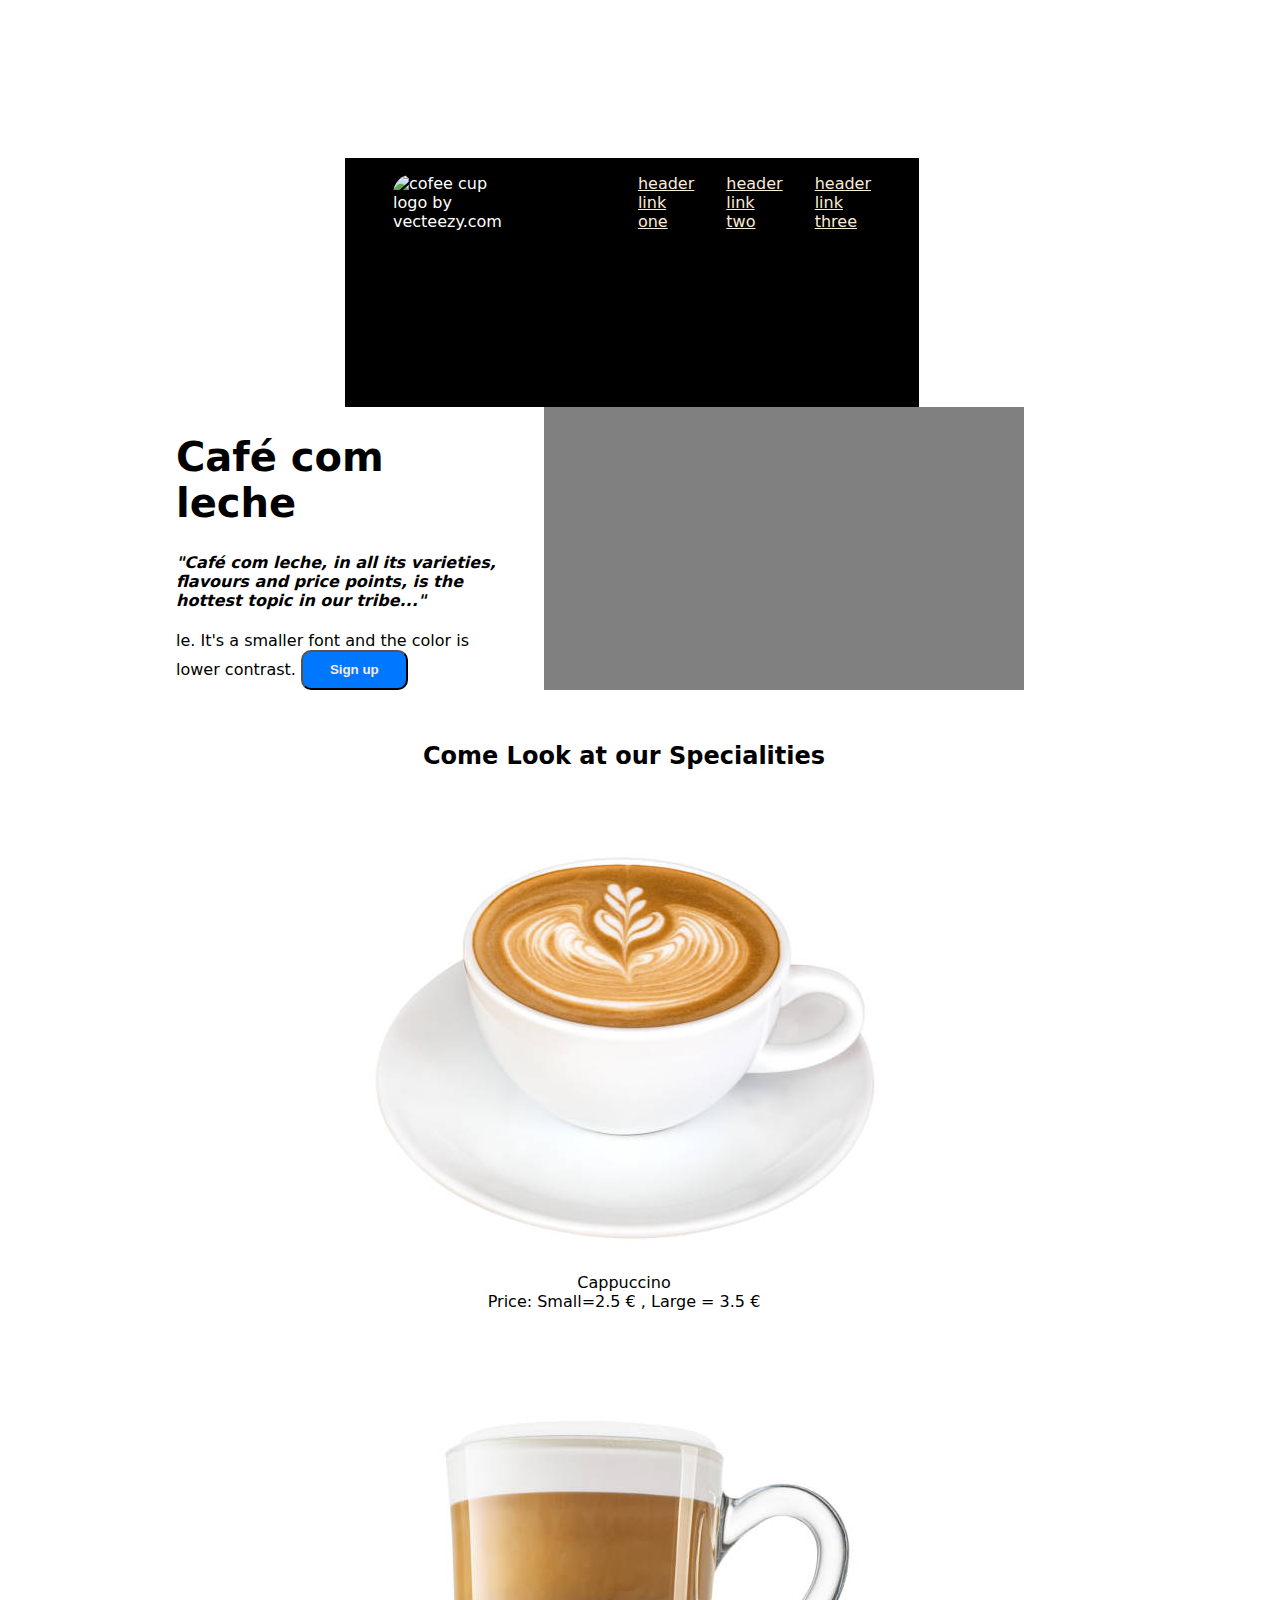
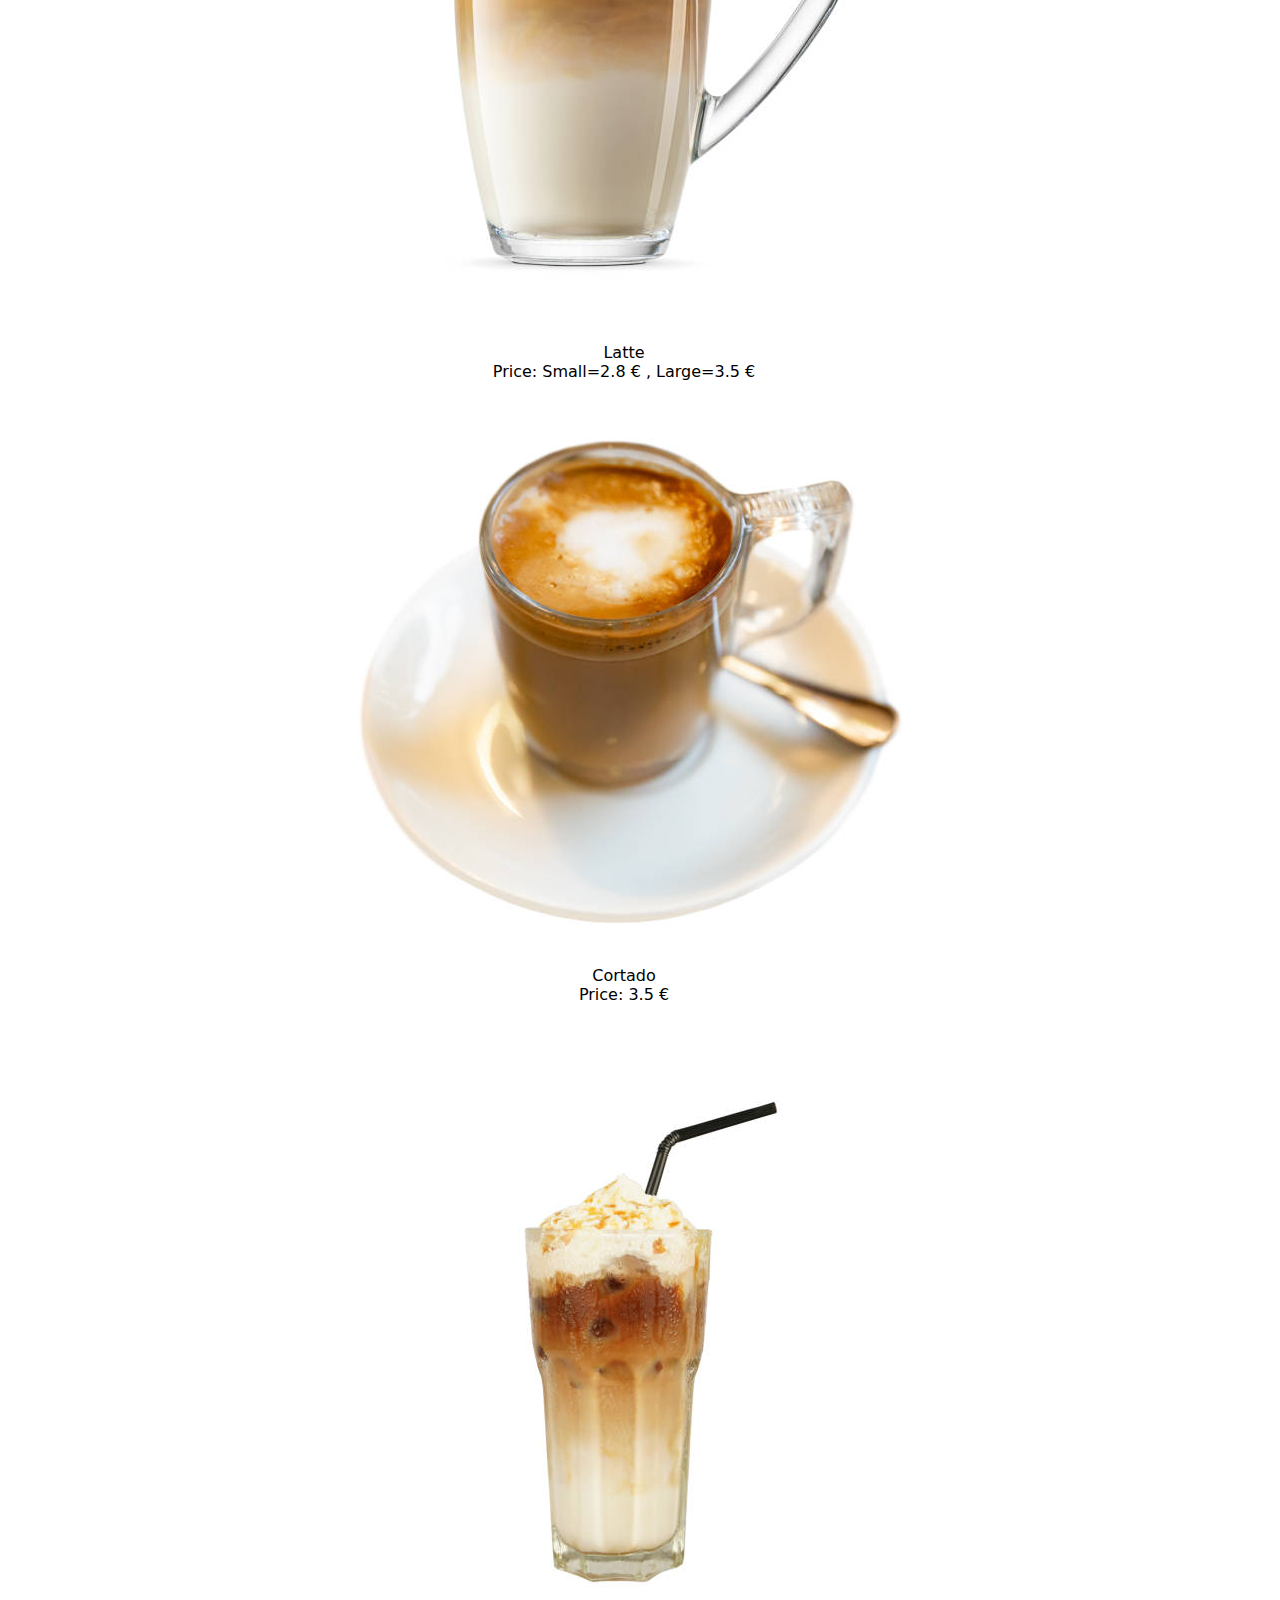
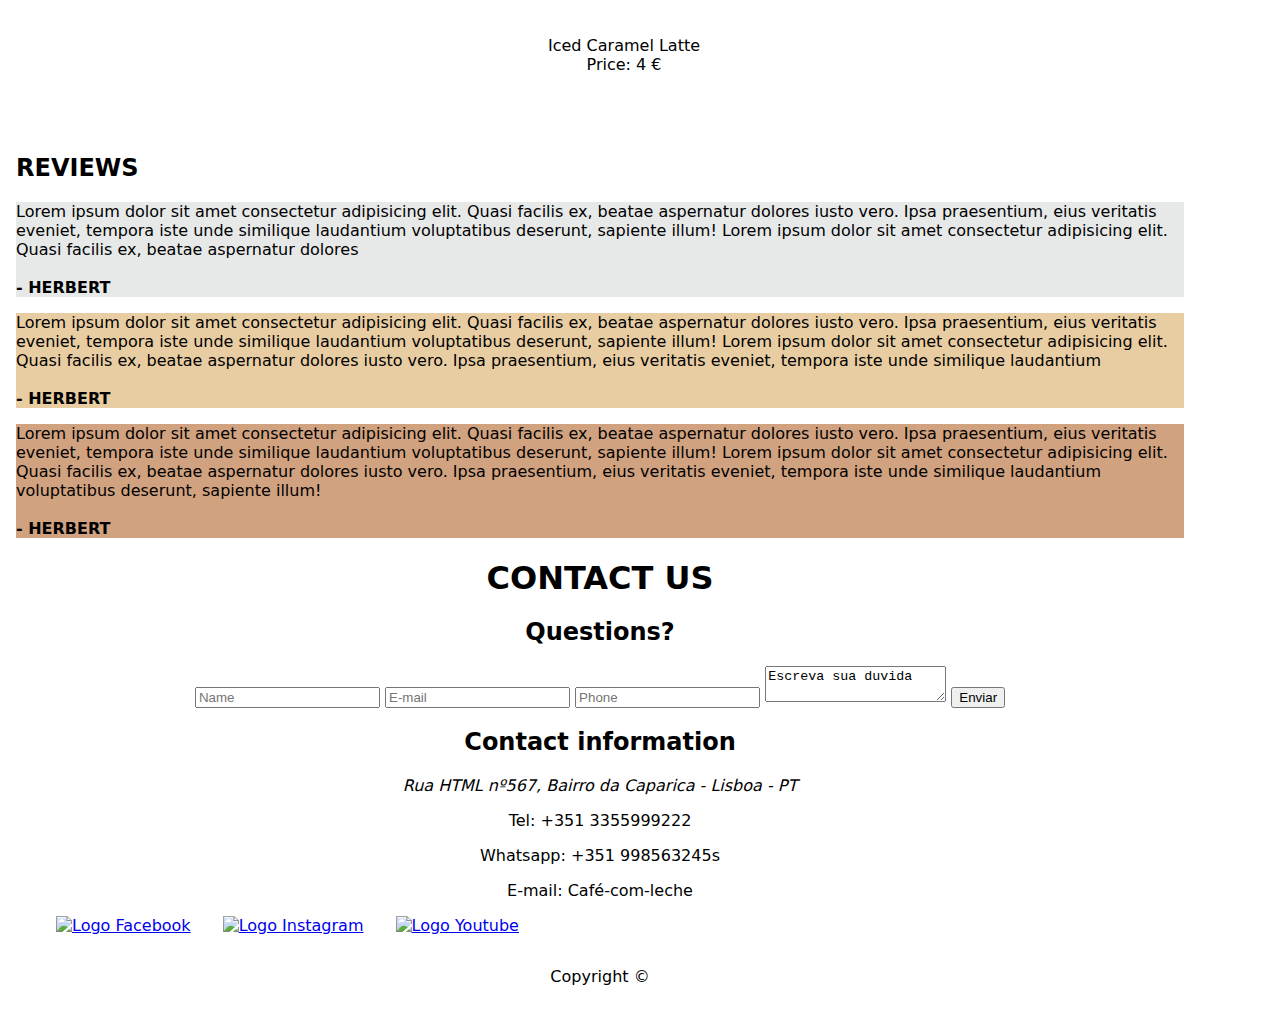
==== index.html @ 40f5b92f "Merge pull request #4 from TomislavMiljak/tomislav-branch" ====
<!DOCTYPE html>
<html lang="en">

<head>
    <meta charset="UTF-8">
    <meta name="viewport" content="width=device-width, initial-scale=1.0">
    <title>MaPaTo-Kreativstorm-HTML-CSS-assignment</title>
    <link rel="stylesheet" href="style.css">
</head>

<body>
    <header>
        <nav>
            <img src="./images/vecteezy.jpg" alt="cofee cup logo by vecteezy.com" class="cofee-cup-logo">
            <ul>
                <li><a href="">header link one</a></li>
                <li><a href="">header link two</a></li>
                <li><a href="">header link three</a></li>
            </ul>
        </nav>
    </header>
    <main>
        <section class="heading-container">
            <div class="heading">

                <h1>Café com leche</h2>
                    <h4><em>"Café com leche, in all its varieties, flavours and price points, is the hottest topic in our tribe..."</em></h4>le. It's a smaller font and the color is lower contrast.</h4>
                <button>Sign up</button>

        
            </div>
            <div class="heading-img-container">
                
            </div>
        </section>
  
        <section class="info-section">
            <h2>Come Look at our Specialities</h2>
            <div class="scroll-Container">
                <figure>
                    <img src="./images/cappuccino.jpg" alt="cappuccino">
                    <figcaption>Cappuccino<br>Price: Small=2.5 &euro; , Large = 3.5 &euro;</figcaption>
                </figure>
                <figure>
                    <img src="./images/Latte.jpg" alt="Latte">
                    <figcaption>Latte<br> Price: Small=2.8 &euro; , Large=3.5 &euro;</figcaption>
                </figure>
                <figure>
                    <img src="./images/cortado.jpg" alt="Cortado">
                    <figcaption>Cortado<br> Price: 3.5 &euro;</figcaption>
                </figure>
                <figure>
                    <img src="./images/iced caramel latte.jpg" alt="caramel">
                    <figcaption>Iced Caramel Latte<br> Price: 4 &euro;</figcaption>
                </figure>
            </div>
        </section>
       
        <section class="reviews">
            <div class="container">
                <h2>REVIEWS</h2>
                <div style="background-color: rgb(231, 233, 233);">
                    <p>
                        Lorem ipsum dolor sit amet consectetur adipisicing elit. Quasi facilis ex, beatae aspernatur
                        dolores
                        iusto vero. Ipsa praesentium, eius veritatis eveniet, tempora iste unde similique laudantium
                        voluptatibus deserunt, sapiente illum!
                        Lorem ipsum dolor sit amet consectetur adipisicing elit. Quasi facilis ex, beatae aspernatur
                        dolores
                        <br>
                        <br><b>- HERBERT</b>
                    </p>
                </div>
                <div style="background-color: rgb(233, 205, 162);">
                    <p>
                        Lorem ipsum dolor sit amet consectetur adipisicing elit. Quasi facilis ex, beatae aspernatur
                        dolores
                        iusto vero. Ipsa praesentium, eius veritatis eveniet, tempora iste unde similique laudantium
                        voluptatibus deserunt, sapiente illum!
                        Lorem ipsum dolor sit amet consectetur adipisicing elit. Quasi facilis ex, beatae aspernatur
                        dolores
                        iusto vero. Ipsa praesentium, eius veritatis eveniet, tempora iste unde similique laudantium
                        <br>
                        <br><b>- HERBERT</b>
                    </p>
                </div>
                <div style="background-color: rgb(209, 162, 127);">
                    <p>
                        Lorem ipsum dolor sit amet consectetur adipisicing elit. Quasi facilis ex, beatae aspernatur
                        dolores
                        iusto vero. Ipsa praesentium, eius veritatis eveniet, tempora iste unde similique laudantium
                        voluptatibus deserunt, sapiente illum!
                        Lorem ipsum dolor sit amet consectetur adipisicing elit. Quasi facilis ex, beatae aspernatur
                        dolores
                        iusto vero. Ipsa praesentium, eius veritatis eveniet, tempora iste unde similique laudantium
                        voluptatibus deserunt, sapiente illum!
                        <br>
                        <br><b>- HERBERT</b>
                    </p>
                </div>
 

        <center>
            <section class="contacts">
                <h1>CONTACT US</h1>
                <div class="container">
                    <h2>Questions?</h2>
                    <div class="questions">
                        <form>
                            <input type="text" placeholder="Name">
                            <input type="text" placeholder="E-mail">
                            <input type="number" placeholder="Phone">
                            <textarea>Escreva sua duvida</textarea>
                            <button>Enviar</button>
                        </form>
                    </div>
                    <div class="contact-methods">
                        <h2>Contact information</h2>
                        <address>Rua HTML nº567, Bairro da Caparica - Lisboa - PT</address>
                        <p>Tel: +351 3355999222</p>
                        <p>Whatsapp: +351 998563245s</p>
                        <p>E-mail: Café-com-leche</p>
                        <div class="social-media">
                            <ul>
                                <li>
                                    <a href="#">
                                        <img src="https://cdn-icons-png.freepik.com/512/2504/2504903.png"
                                            alt="Logo Facebook">
                                    </a>
                                </li>
                                <li>
                                    <a href="#">
                                        <img src="https://cdn-icons-png.freepik.com/512/2111/2111463.png"
                                            alt="Logo Instagram">
                                    </a>
                                </li>
                                <li>
                                    <a href="#" title="Acesse nosso canal no Youtube">
                                        <img src="https://cdn-icons-png.freepik.com/512/3955/3955032.png"
                                            alt="Logo Youtube">
                                    </a>
                                </li>
                        </div>
                    </div>
            </section>
        </center>

    </main>
    <footer>
        <p>Copyright ©</p>
    </footer>

</body>

</html>
---- style.css ----
@import url('https://fonts.googleapis.com/css2?family=League+Spartan:wght@100..900&family=Roboto:ital,wght@0,100;0,300;0,400;0,500;0,700;0,900;1,100;1,300;1,400;1,500;1,700;1,900&display=swap');


body {
    font-family: system-ui, -apple-system, BlinkMacSystemFont, 'Segoe UI', Roboto, Oxygen, Ubuntu, Cantarell, 'Open Sans', 'Helvetica Neue', sans-serif;
    max-width: 90vw;
    display: flex;
    flex-direction: column;
    justify-content: center;
    align-items: center;
    margin-left: 15em;
    margin-right: 20em;


}

header {
    margin-top: 150px;
    background-color: black;
    color: white;
    max-width: 90em;
    padding-bottom: 5em;
    margin-left: 14rem;
    margin-right: 10rem;

}

.cofee-cup-logo {
    margin-top: 1rem;
    border-radius: 20px;
}



nav {
    display: flex;
    justify-content: space-around;
    padding-left: 3em;
    padding-right: 3em;
    padding-bottom: 5em;
    gap: 6rem;
}

ul {
    display: flex;
    list-style-type: none;
    gap: 2em;
}

nav ul li a {
    color: antiquewhite;
}

.heading-container {
    display: flex;
    justify-content: space-around;
    padding-left: 10em;
    padding-right: 10em;
    /* max-width: 50em; */
    gap: 3rem;
}

.heading {
    width: 20rem;
}

.heading h1 {
    font-size: 40px;
}

.heading button {
    background-color: rgb(0, 119, 255);
    color: antiquewhite;
    width: 8em;
    height: 3em;
    font-weight: 700;
    border-radius: 10px;
}

.heading-img-container {
    background-color: gray;
    background-image: url("./images/pexels-cottonbro-5529903.jpg");
    background-size: cover;
    background-repeat: no-repeat;
    background-position: center;
    display: flex;
    justify-content: center;
    align-items: center;
    text-align: center;
    /* max-width: 50em; */
    width: 30rem;

}

.heading-img-container img {
    width: 1168px;
    height: 246px;
}




main {

.info-section{
    text-align: center;

    margin-top: 2em;
    margin-left: 3rem;
    margin-right: 0rem;
    margin-bottom: 4em;
    display: flex;
    flex-direction: column;
    justify-content: center;
    

}


.random-info {
    display: flex;
    flex-direction: column;
    justify-content: space-evenly;
    align-items: center;

.info-section h2{
    font-size: 36px;
    font-weight: 800;
    color: #1f2937;
    margin-bottom: 20px;
    

}


.scroll-Container {
    display: flex;
    flex-direction: row;
    justify-content: center;
    gap:0.25em;
    align-items: center;
    overflow-x: auto;
    scroll-snap-type: x mandatory;
    
}


.main-img-paragraph-container p {
    font-size: 10px;
    width: 90px;

figure {

    text-align: center;
    scroll-snap-align: start;
    flex: 0 0 auto;
    width: 120px;
    margin: 2em;
}


.main-img-placeholder {
    width: 90px;
    height: 90px;
    border: 3px solid rgb(0, 119, 255);
    border-radius: 10px;
    ;
}

img {
    width: 120px;
    height: 120px;
    object-fit: cover; /* Crop or fit image to the box */
    border: 2px solid #4a90e2;
    border-radius: 8px;
}
figcaption {
    font-size: 0.9em;
    color: black;
    margin-top: 10px;
    max-width: 120px;
}
  




/* REVIEW SECTION and CONTACT SECTION */




.container {
    display: flex;
    flex-direction: column;
    justify-content: space-around;
    padding-left: 2em;
    padding-right: ;
    /* max-width: 50em; */
    gap: 3rem;
}

/*REVIEW SECTION*/

.reviews {
    background-color: #1F2937;
    padding: 16px 30px;
}


.reviews h2 {
    margin-bottom: 50px;
    text-align: center;
    font-size: 48px;
    color: #F9FAF8;

}

.reviews h4 {
    text-align: center;
}

.reviews div {
    border-radius: 20px;
    padding: 16px;
    margin-bottom: 16px;
}



/*CONTACTS SECTION*/

.contacts {
    padding-top: 15px;
    background-color: #1F2937;
    color: #E5E7EB;
}

.contacts h1 {
    font-size: 48px;
    color: #F9FAF8;
}

.contacts h2 {
    font-size: 36px;
    color: #F9FAF8;
}

form input,
form textarea,
form button {
    display: block;
    width: 320px;
    margin-bottom: 16px;
}

input,
textarea,
button {
    border-radius: 10px;
    text-align: center;
}

.contacts button {
    background-color: #3882F6;
    padding: 12px;
    width: 10%;
}

.contact-methods {
    padding: 5px
}

.contact-methods li {
    display: inline-block;
    padding-bottom: 16px;
    font-size: 18px;

}

.social-media img {
    height: 25px;
    padding-right: 16px;
}


footer {
    background-color: black;
    display: flex;
    justify-content: center;
    align-items: center;
    color: white;
    width: 74rem;
    max-width: 90rem;
    padding-top: 1rem;
    padding-bottom: 1rem;

    margin-left: 14rem;
    margin-right: 10rem;
    margin-bottom: 150px;
}
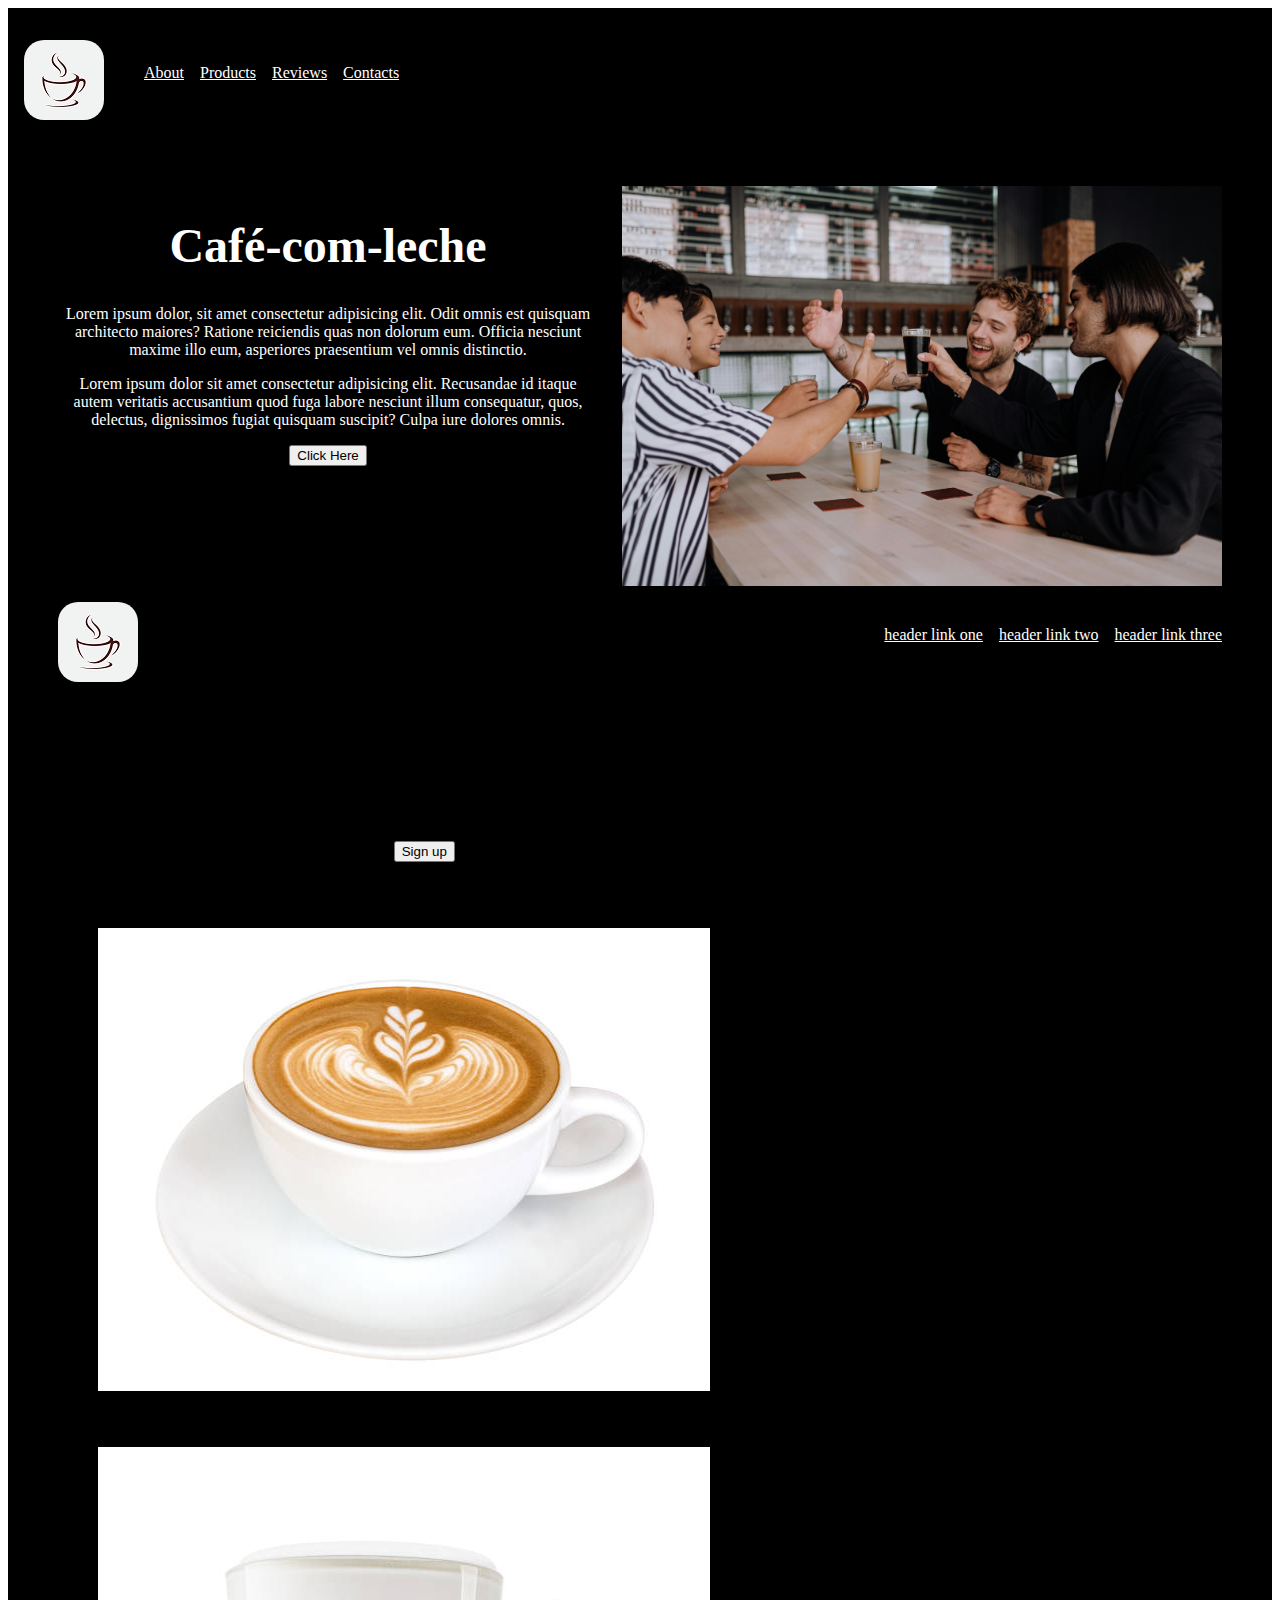
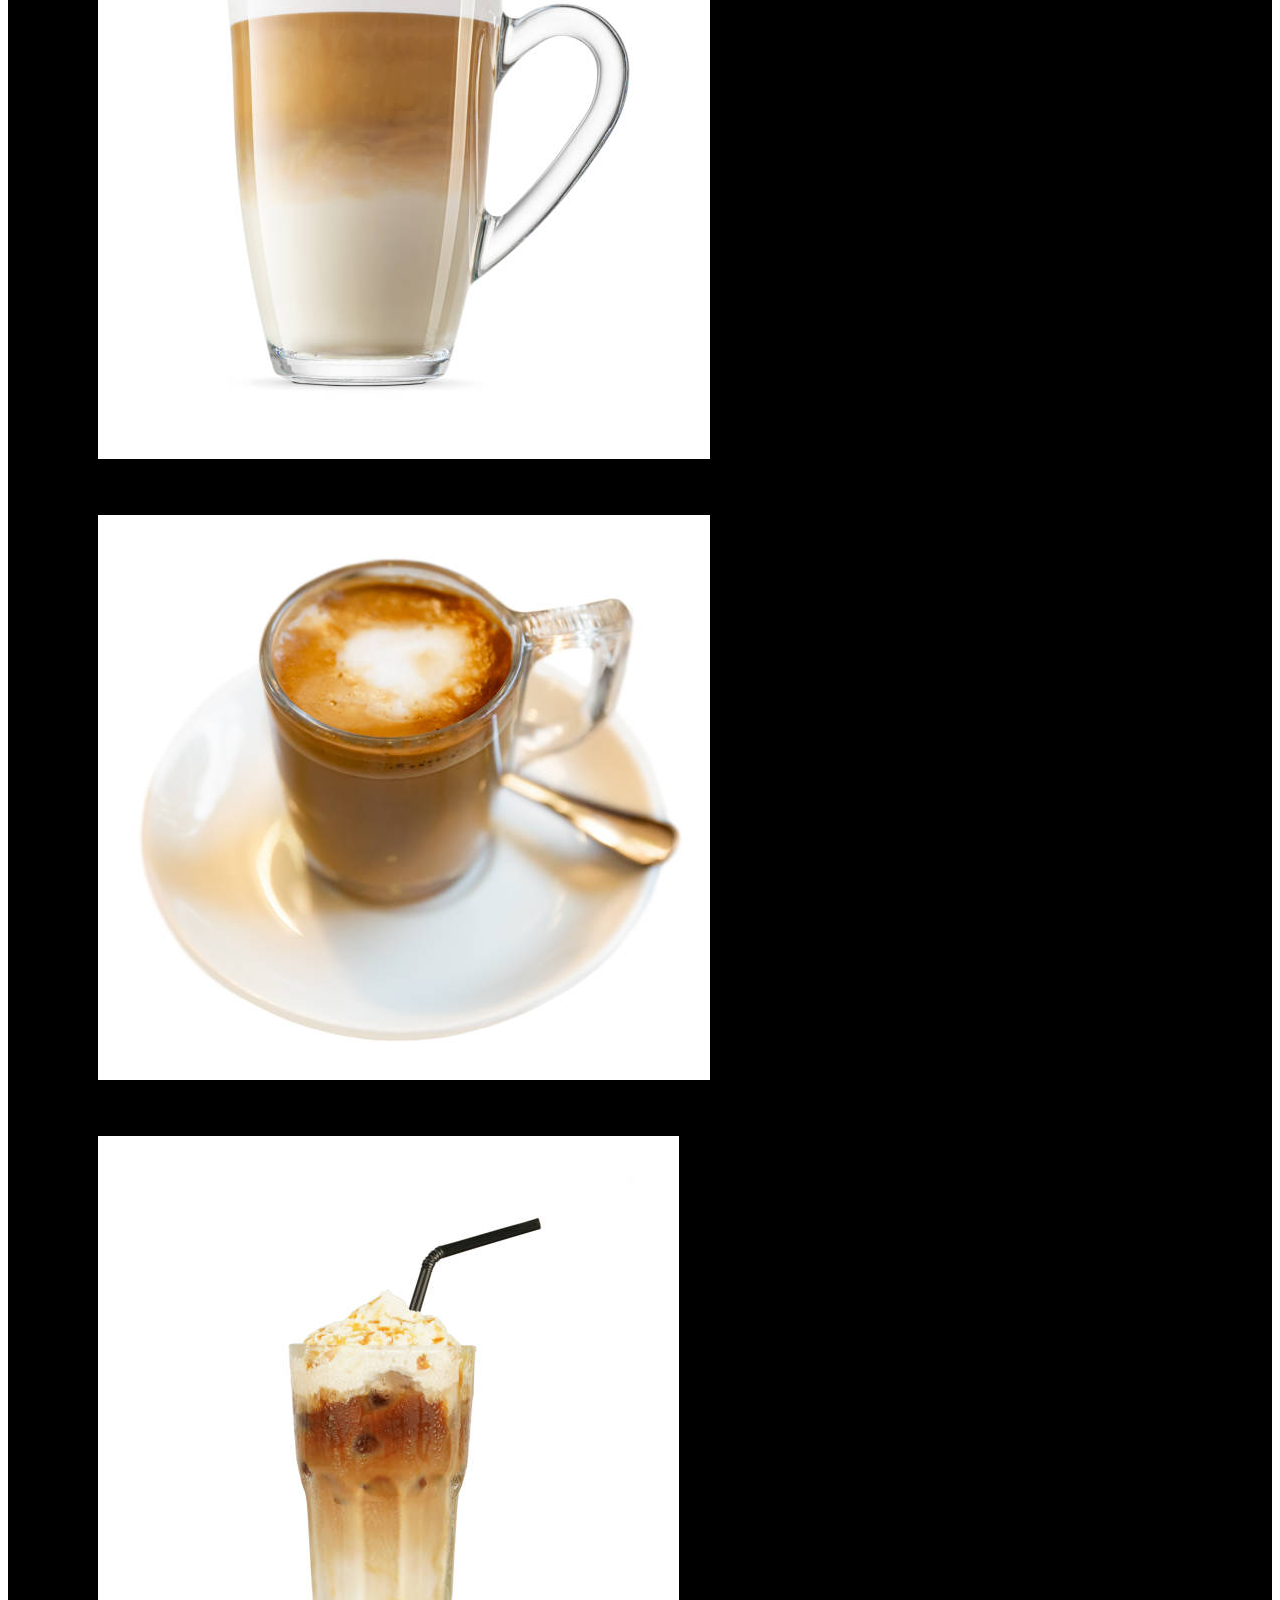
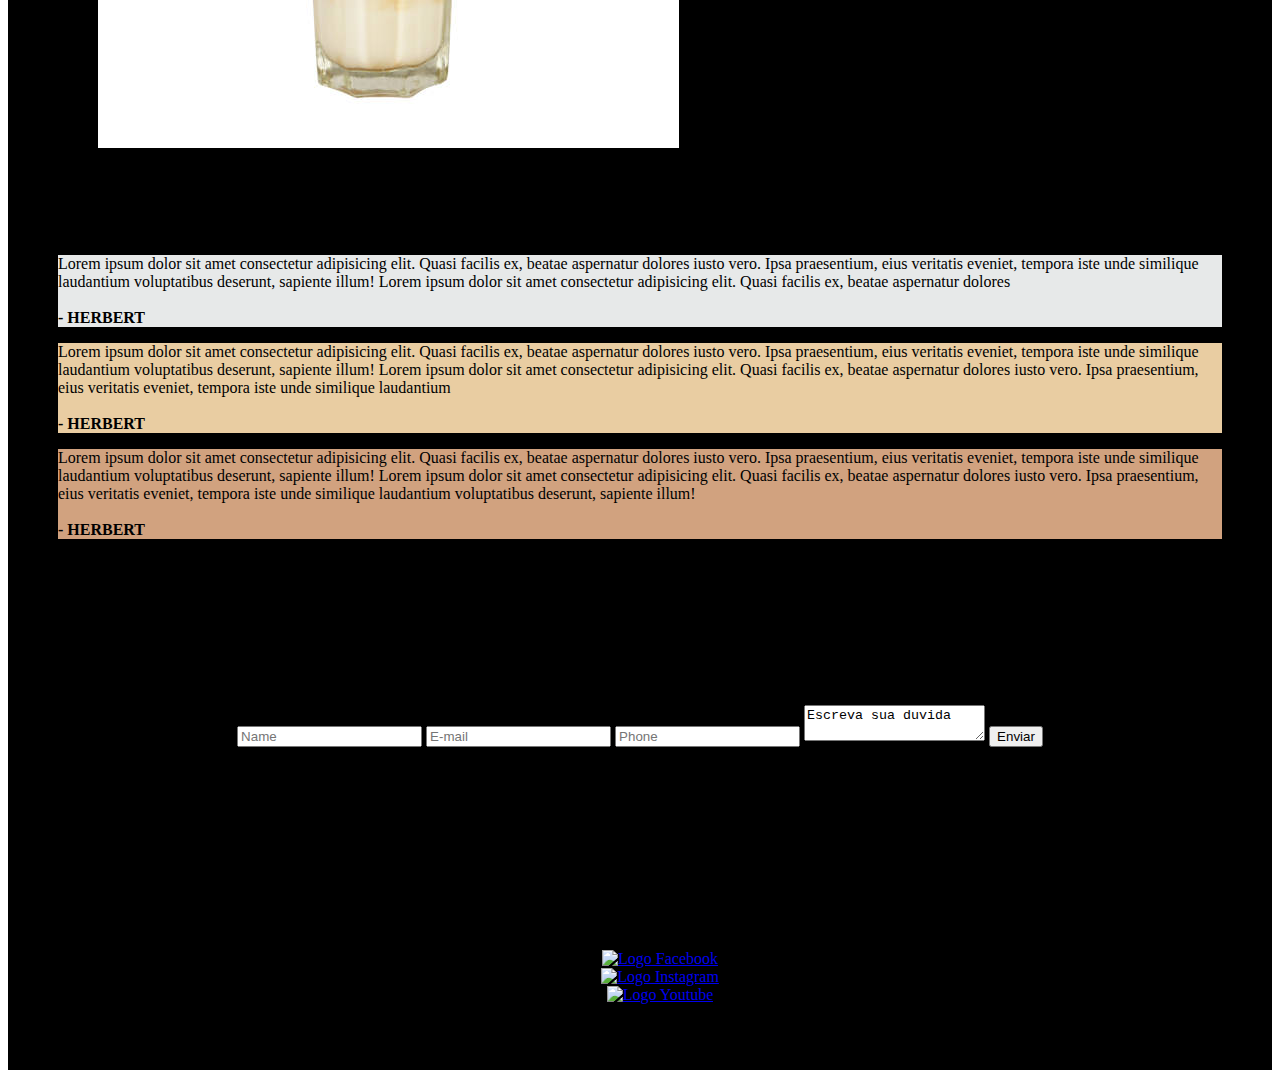
==== commit e6f29473: "Merge branch 'main' into Paulo-css" ====
--- a/index.html
+++ b/index.html
@@ -4,12 +4,47 @@
 <head>
     <meta charset="UTF-8">
     <meta name="viewport" content="width=device-width, initial-scale=1.0">
-    <title>MaPaTo-Kreativstorm-HTML-CSS-assignment</title>
-    <link rel="stylesheet" href="style.css">
+    <link rel="stylesheet" href="./style.css">
+    <title>CONTACTS</title>
 </head>
 
 <body>
     <header>
+
+        <div class="container">
+            <nav>
+                <img src="./images/vecteezy.jpg" alt="cofee cup logo by vecteezy.com" class="cofee-cup-logo">
+                <ul>
+                    <li><a href="#about">About</a></li>
+                    <li><a href="#info-section">Products</a></li>
+                    <li><a href="#reviews">Reviews</a></li>
+                    <li><a href="#contacts">Contacts</a></li>
+                </ul>
+            </nav>
+        </div>
+    </header>
+    <main>
+        <section id="about" class="about">
+            <div class="container">
+                <span>
+                    <div class="about-content">
+                        <h1>Café-com-leche</h1>
+                        <p>
+                            Lorem ipsum dolor, sit amet consectetur adipisicing elit. Odit omnis est quisquam architecto
+                            maiores?
+                            Ratione reiciendis quas non dolorum eum. Officia nesciunt maxime illo eum, asperiores
+                            praesentium
+                            vel
+                            omnis distinctio.
+                        </p>
+                        <p>Lorem ipsum dolor sit amet consectetur adipisicing elit. Recusandae id itaque autem veritatis
+                            accusantium quod fuga labore nesciunt illum consequatur, quos, delectus, dignissimos fugiat
+                            quisquam suscipit? Culpa iure dolores omnis.</p>
+                        <button type="button">Click Here</button>
+                    </div>
+                    <img src="./images/pexels-cottonbro-5529903.jpg" alt="">
+                </span>
+
         <nav>
             <img src="./images/vecteezy.jpg" alt="cofee cup logo by vecteezy.com" class="cofee-cup-logo">
             <ul>
@@ -31,10 +66,16 @@
             </div>
             <div class="heading-img-container">
                 
+
             </div>
+
         </section>
+
+        <section id="info-section" class="info-section">
+
   
         <section class="info-section">
+
             <h2>Come Look at our Specialities</h2>
             <div class="scroll-Container">
                 <figure>
@@ -55,8 +96,12 @@
                 </figure>
             </div>
         </section>
+
+        <section id="reviews" class="reviews">
+
        
         <section class="reviews">
+
             <div class="container">
                 <h2>REVIEWS</h2>
                 <div style="background-color: rgb(231, 233, 233);">
@@ -98,10 +143,13 @@
                         <br><b>- HERBERT</b>
                     </p>
                 </div>
- 
 
-        <center>
-            <section class="contacts">
+
+            </div>
+        </section>
+
+         <center>
+            <section id="contacts" class="contacts">
                 <h1>CONTACT US</h1>
                 <div class="container">
                     <h2>Questions?</h2>
@@ -144,12 +192,7 @@
                     </div>
             </section>
         </center>
-
     </main>
-    <footer>
-        <p>Copyright ©</p>
-    </footer>
-
 </body>
 
 </html>--- a/style.css
+++ b/style.css
@@ -1,27 +1,15 @@
-@import url('https://fonts.googleapis.com/css2?family=League+Spartan:wght@100..900&family=Roboto:ital,wght@0,100;0,300;0,400;0,500;0,700;0,900;1,100;1,300;1,400;1,500;1,700;1,900&display=swap');
-
-
-body {
-    font-family: system-ui, -apple-system, BlinkMacSystemFont, 'Segoe UI', Roboto, Oxygen, Ubuntu, Cantarell, 'Open Sans', 'Helvetica Neue', sans-serif;
-    max-width: 90vw;
-    display: flex;
-    flex-direction: column;
-    justify-content: center;
-    align-items: center;
-    margin-left: 15em;
-    margin-right: 20em;
-
-
-}
+/* HEADER AND ABOUT SECTION*/
 
 header {
-    margin-top: 150px;
+    display: flex;
+    justify-content: space-between;
     background-color: black;
-    color: white;
-    max-width: 90em;
-    padding-bottom: 5em;
-    margin-left: 14rem;
-    margin-right: 10rem;
+    padding: 16px;
+
+}
+
+h1 {
+    font-size: 48px;
 
 }
 
@@ -34,48 +22,44 @@
 
 nav {
     display: flex;
-    justify-content: space-around;
-    padding-left: 3em;
-    padding-right: 3em;
-    padding-bottom: 5em;
-    gap: 6rem;
-}
-
-ul {
-    display: flex;
-    list-style-type: none;
-    gap: 2em;
-}
-
-nav ul li a {
-    color: antiquewhite;
-}
-
-.heading-container {
-    display: flex;
-    justify-content: space-around;
-    padding-left: 10em;
-    padding-right: 10em;
-    /* max-width: 50em; */
-    gap: 3rem;
-}
-
-.heading {
-    width: 20rem;
-}
-
-.heading h1 {
-    font-size: 40px;
-}
-
-.heading button {
-    background-color: rgb(0, 119, 255);
-    color: antiquewhite;
-    width: 8em;
-    height: 3em;
-    font-weight: 700;
-    border-radius: 10px;
-}
+    justify-content: space-between;
+}
+
+nav ul {
+    display: flex;
+    gap: 16px;
+    list-style: none;
+    margin-top: 40px
+}
+
+nav ul a {
+    color: white;
+
+}
+
+.about {
+    padding: 50px;
+    background-color: black;
+}
+
+.about span {
+    display: flex;
+    color: white;
+    gap: 24px;
+    text-align: center;
+
+
+}
+
+.about span img {
+    width: 1168px;
+    height: 400px;
+
+
+}
+
+
+.about span p {
 
 .heading-img-container {
     background-color: gray;
@@ -87,10 +71,24 @@
     justify-content: center;
     align-items: center;
     text-align: center;
-    /* max-width: 50em; */
-    width: 30rem;
-
-}
+
+}
+
+
+.about button {
+    background-color: #4a90e2;
+    padding: 16px;
+    color: white;
+    margin-top: 16px;
+
+}
+
+
+/* INFO SECTION*/
+
+.info-section {
+    text-align: center;
+
 
 .heading-img-container img {
     width: 1168px;
@@ -101,6 +99,28 @@
 
 
 main {
+
+    margin-top: 2em;
+    margin-left: 3rem;
+    margin-right: 0rem;
+    margin-bottom: 4em;
+    display: flex;
+    flex-direction: column;
+    justify-content: center;
+    padding: 100px;
+
+
+}
+
+
+.scroll-Container {
+    display: flex;
+    flex-direction: row;
+    justify-content: center;
+    gap: 0.25em;
+    align-items: center;
+    overflow-x: auto;
+    scroll-snap-type: x mandatory;
 
 .info-section{
     text-align: center;
@@ -131,7 +151,19 @@
     
 
 }
-
+}
+
+
+.info-section h2 {
+    font-size: 36px;
+    font-weight: 800;
+    color: #1f2937;
+    margin-bottom: 20px;
+
+
+}
+
+figure {
 
 .scroll-Container {
     display: flex;
@@ -148,6 +180,13 @@
 .main-img-paragraph-container p {
     font-size: 10px;
     width: 90px;
+    text-align: center;
+    scroll-snap-align: start;
+    flex: 0 0 auto;
+    width: 120px;
+    margin: 2em;
+}
+
 
 figure {
 
@@ -164,12 +203,19 @@
     height: 90px;
     border: 3px solid rgb(0, 119, 255);
     border-radius: 10px;
-    ;
+    
 }
 
 img {
     width: 120px;
     height: 120px;
+
+    object-fit: cover;
+    /* Crop or fit image to the box */
+    border: 2px solid #4a90e2;
+    border-radius: 8px;
+}
+
     object-fit: cover; /* Crop or fit image to the box */
     border: 2px solid #4a90e2;
     border-radius: 8px;
@@ -188,16 +234,30 @@
 /* REVIEW SECTION and CONTACT SECTION */
 
 
+figcaption {
+    font-size: 0.9em;
+    color: black;
+    margin-top: 10px;
+    max-width: 120px;
+}
+
 
 
 .container {
+
+    max-width: 1280px;
+    /*Limite da largura em todos as telas*/
+    width: 100%;
+    margin: 0 auto;
+
     display: flex;
     flex-direction: column;
     justify-content: space-around;
     padding-left: 2em;
-    padding-right: ;
+    padding-right: 2em;
     /* max-width: 50em; */
     gap: 3rem;
+
 }
 
 /*REVIEW SECTION*/
@@ -281,21 +341,4 @@
 .social-media img {
     height: 25px;
     padding-right: 16px;
-}
-
-
-footer {
-    background-color: black;
-    display: flex;
-    justify-content: center;
-    align-items: center;
-    color: white;
-    width: 74rem;
-    max-width: 90rem;
-    padding-top: 1rem;
-    padding-bottom: 1rem;
-
-    margin-left: 14rem;
-    margin-right: 10rem;
-    margin-bottom: 150px;
 }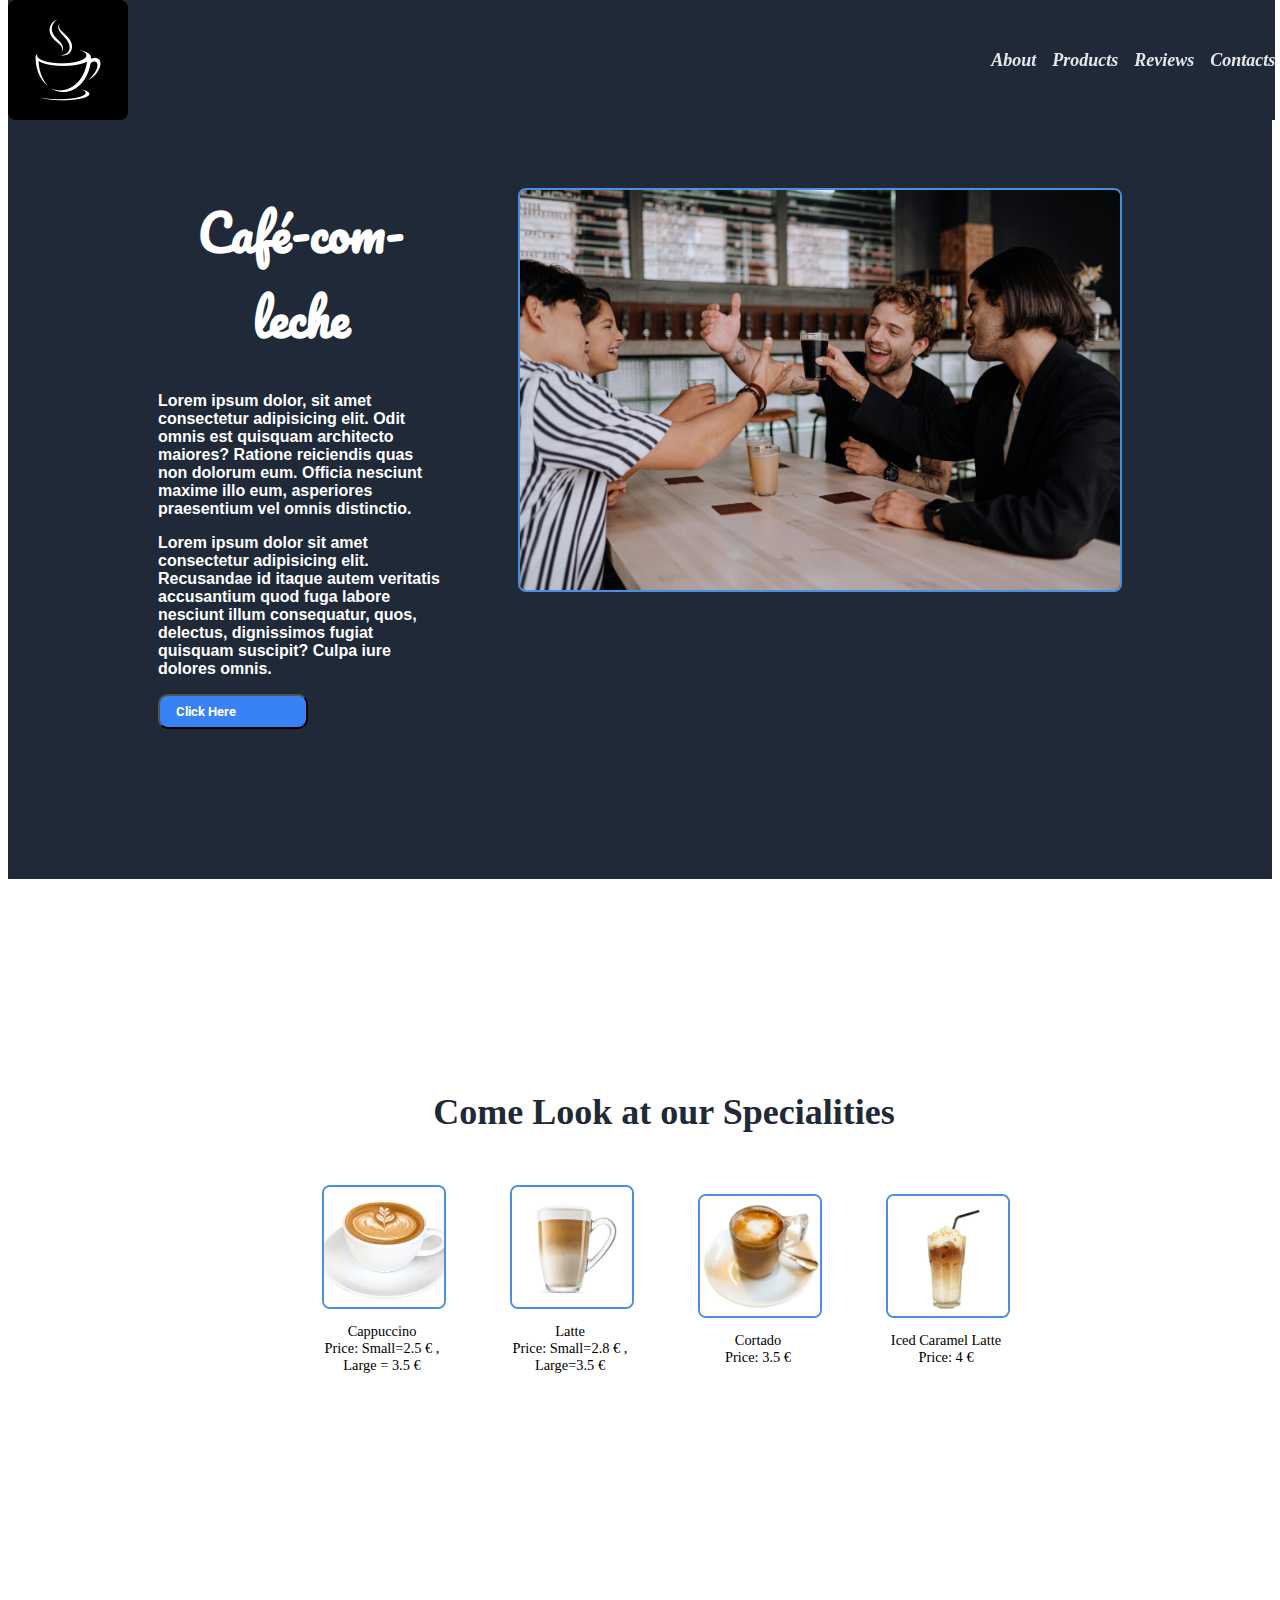
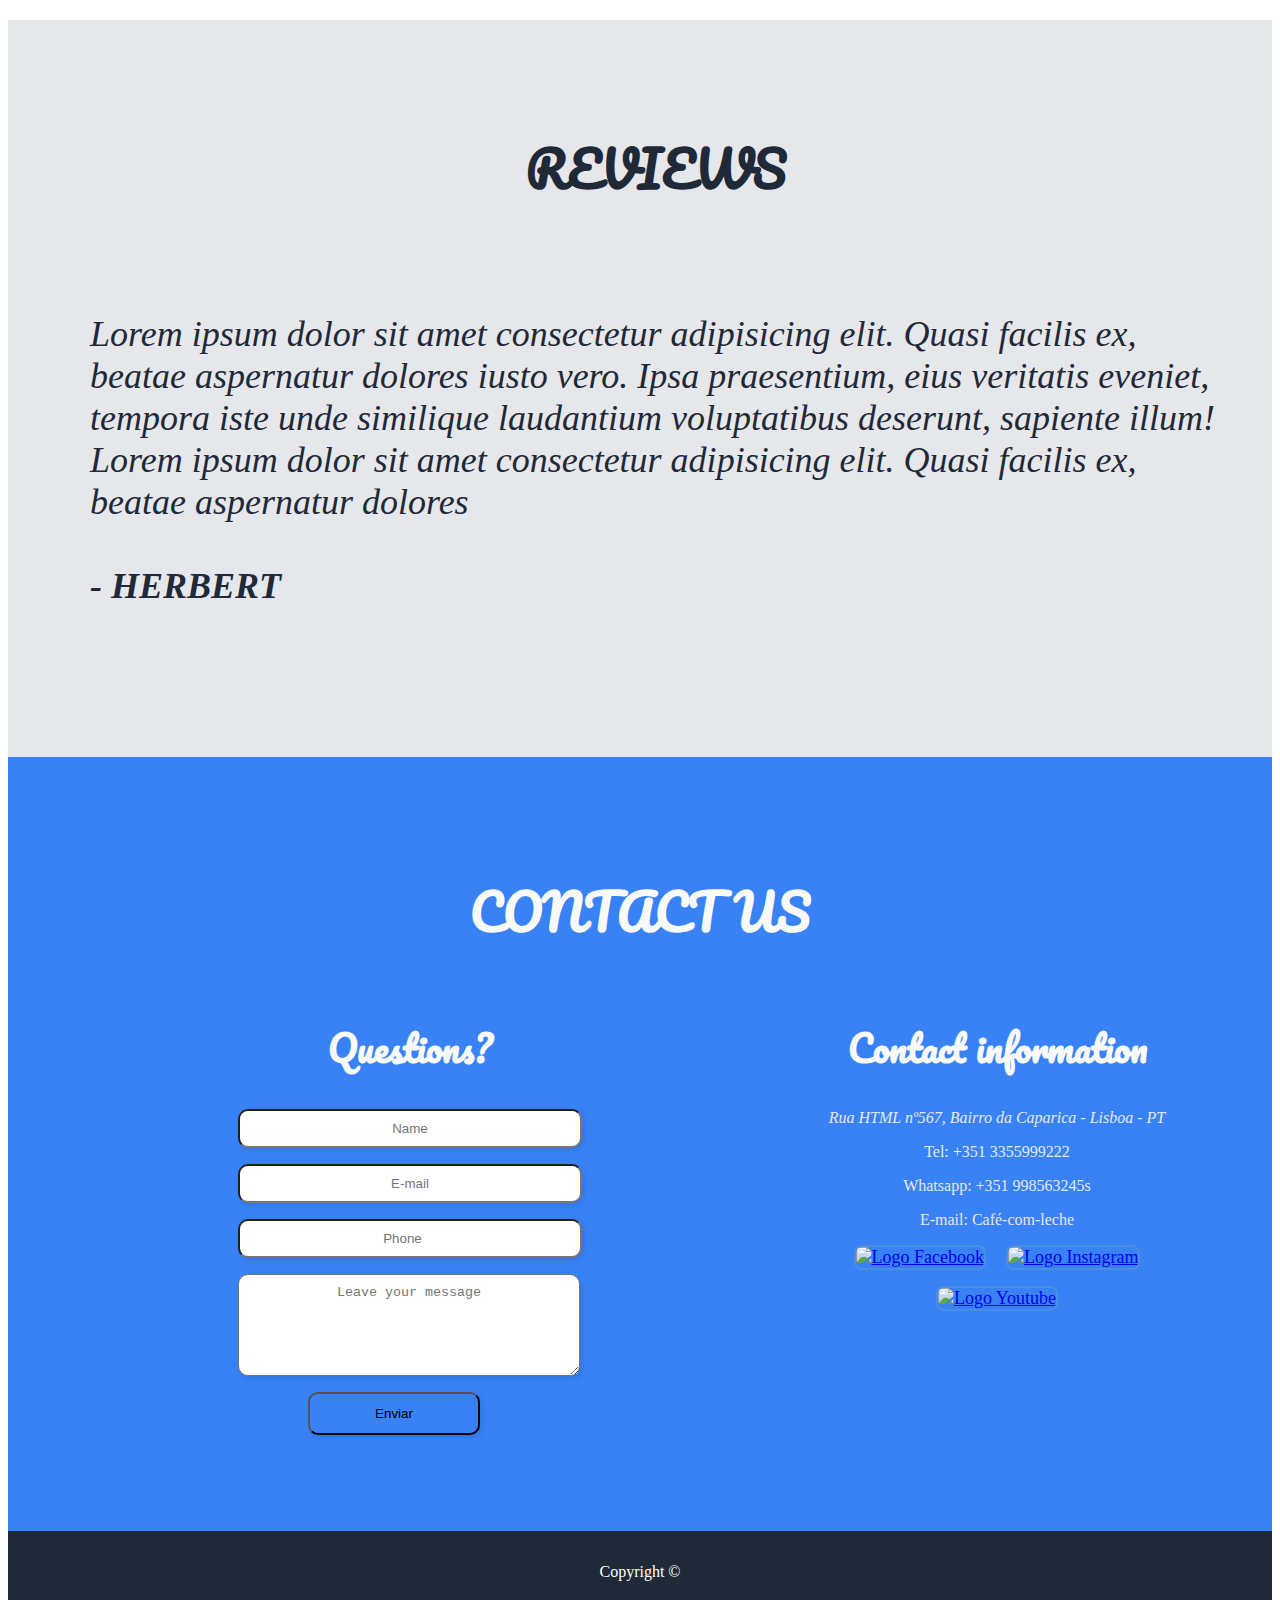
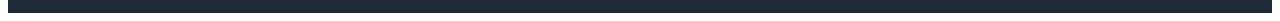
==== commit d5d2efe0: "Merge branch 'TomislavMiljak:main' into main" ====
--- a/index.html
+++ b/index.html
@@ -5,15 +5,19 @@
     <meta charset="UTF-8">
     <meta name="viewport" content="width=device-width, initial-scale=1.0">
     <link rel="stylesheet" href="./style.css">
+    <link rel="preconnect" href="https://fonts.googleapis.com">
+    <link rel="preconnect" href="https://fonts.gstatic.com" crossorigin>
+    <link
+        href="https://fonts.googleapis.com/css2?family=Pacifico&family=Roboto:ital,wght@0,100;0,300;0,400;0,500;0,700;0,900;1,100;1,300;1,400;1,500;1,700;1,900&display=swap"
+        rel="stylesheet">
     <title>CONTACTS</title>
 </head>
 
 <body>
     <header>
-
         <div class="container">
             <nav>
-                <img src="./images/vecteezy.jpg" alt="cofee cup logo by vecteezy.com" class="cofee-cup-logo">
+                <img src="./images/COPO.png" alt="cofee cup logo by vecteezy.com" class="cofee-cup-logo">
                 <ul>
                     <li><a href="#about">About</a></li>
                     <li><a href="#info-section">Products</a></li>
@@ -44,38 +48,10 @@
                     </div>
                     <img src="./images/pexels-cottonbro-5529903.jpg" alt="">
                 </span>
-
-        <nav>
-            <img src="./images/vecteezy.jpg" alt="cofee cup logo by vecteezy.com" class="cofee-cup-logo">
-            <ul>
-                <li><a href="">header link one</a></li>
-                <li><a href="">header link two</a></li>
-                <li><a href="">header link three</a></li>
-            </ul>
-        </nav>
-    </header>
-    <main>
-        <section class="heading-container">
-            <div class="heading">
-
-                <h1>Café com leche</h2>
-                    <h4><em>"Café com leche, in all its varieties, flavours and price points, is the hottest topic in our tribe..."</em></h4>le. It's a smaller font and the color is lower contrast.</h4>
-                <button>Sign up</button>
-
-        
-            </div>
-            <div class="heading-img-container">
-                
-
             </div>
 
         </section>
-
         <section id="info-section" class="info-section">
-
-  
-        <section class="info-section">
-
             <h2>Come Look at our Specialities</h2>
             <div class="scroll-Container">
                 <figure>
@@ -96,15 +72,10 @@
                 </figure>
             </div>
         </section>
-
         <section id="reviews" class="reviews">
-
-       
-        <section class="reviews">
-
             <div class="container">
                 <h2>REVIEWS</h2>
-                <div style="background-color: rgb(231, 233, 233);">
+                <div style="background-color:#E5E7EB;">
                     <p>
                         Lorem ipsum dolor sit amet consectetur adipisicing elit. Quasi facilis ex, beatae aspernatur
                         dolores
@@ -116,83 +87,56 @@
                         <br><b>- HERBERT</b>
                     </p>
                 </div>
-                <div style="background-color: rgb(233, 205, 162);">
-                    <p>
-                        Lorem ipsum dolor sit amet consectetur adipisicing elit. Quasi facilis ex, beatae aspernatur
-                        dolores
-                        iusto vero. Ipsa praesentium, eius veritatis eveniet, tempora iste unde similique laudantium
-                        voluptatibus deserunt, sapiente illum!
-                        Lorem ipsum dolor sit amet consectetur adipisicing elit. Quasi facilis ex, beatae aspernatur
-                        dolores
-                        iusto vero. Ipsa praesentium, eius veritatis eveniet, tempora iste unde similique laudantium
-                        <br>
-                        <br><b>- HERBERT</b>
-                    </p>
-                </div>
-                <div style="background-color: rgb(209, 162, 127);">
-                    <p>
-                        Lorem ipsum dolor sit amet consectetur adipisicing elit. Quasi facilis ex, beatae aspernatur
-                        dolores
-                        iusto vero. Ipsa praesentium, eius veritatis eveniet, tempora iste unde similique laudantium
-                        voluptatibus deserunt, sapiente illum!
-                        Lorem ipsum dolor sit amet consectetur adipisicing elit. Quasi facilis ex, beatae aspernatur
-                        dolores
-                        iusto vero. Ipsa praesentium, eius veritatis eveniet, tempora iste unde similique laudantium
-                        voluptatibus deserunt, sapiente illum!
-                        <br>
-                        <br><b>- HERBERT</b>
-                    </p>
-                </div>
-
 
             </div>
         </section>
+        <section id="contacts" class="contacts">
+            <h1>CONTACT US</h1>
+            <div class="container">
+                <div class="questions">
+                    <h2>Questions?</h2>
+                    <form>
+                        <input type="text" placeholder="Name">
+                        <input type="text" placeholder="E-mail">
+                        <input type="number" placeholder="Phone">
+                        <textarea placeholder="Leave your message"></textarea>
+                        <button>Enviar</button>
+                    </form>
+                </div>
+                <div class="contact-methods">
+                    <h2>Contact information</h2>
+                    <address>Rua HTML nº567, Bairro da Caparica - Lisboa - PT</address>
+                    <p>Tel: +351 3355999222</p>
+                    <p>Whatsapp: +351 998563245s</p>
+                    <p>E-mail: Café-com-leche</p>
+                    <div class="social-media">
+                        <ul>
+                            <li>
+                                <a href="#">
+                                    <img src="https://cdn-icons-png.freepik.com/512/2504/2504903.png"
+                                        alt="Logo Facebook">
+                                </a>
+                            </li>
+                            <li>
+                                <a href="#">
+                                    <img src="https://cdn-icons-png.freepik.com/512/2111/2111463.png"
+                                        alt="Logo Instagram">
+                                </a>
+                            </li>
+                            <li>
+                                <a href="#" title="Acesse nosso canal no Youtube">
+                                    <img src="https://cdn-icons-png.freepik.com/512/3955/3955032.png"
+                                        alt="Logo Youtube">
+                                </a>
+                            </li>
+                    </div>
+                </div>
+        </section>
+        <footer>
+            <p>Copyright ©</p>
+        </footer>
 
-         <center>
-            <section id="contacts" class="contacts">
-                <h1>CONTACT US</h1>
-                <div class="container">
-                    <h2>Questions?</h2>
-                    <div class="questions">
-                        <form>
-                            <input type="text" placeholder="Name">
-                            <input type="text" placeholder="E-mail">
-                            <input type="number" placeholder="Phone">
-                            <textarea>Escreva sua duvida</textarea>
-                            <button>Enviar</button>
-                        </form>
-                    </div>
-                    <div class="contact-methods">
-                        <h2>Contact information</h2>
-                        <address>Rua HTML nº567, Bairro da Caparica - Lisboa - PT</address>
-                        <p>Tel: +351 3355999222</p>
-                        <p>Whatsapp: +351 998563245s</p>
-                        <p>E-mail: Café-com-leche</p>
-                        <div class="social-media">
-                            <ul>
-                                <li>
-                                    <a href="#">
-                                        <img src="https://cdn-icons-png.freepik.com/512/2504/2504903.png"
-                                            alt="Logo Facebook">
-                                    </a>
-                                </li>
-                                <li>
-                                    <a href="#">
-                                        <img src="https://cdn-icons-png.freepik.com/512/2111/2111463.png"
-                                            alt="Logo Instagram">
-                                    </a>
-                                </li>
-                                <li>
-                                    <a href="#" title="Acesse nosso canal no Youtube">
-                                        <img src="https://cdn-icons-png.freepik.com/512/3955/3955032.png"
-                                            alt="Logo Youtube">
-                                    </a>
-                                </li>
-                        </div>
-                    </div>
-            </section>
-        </center>
     </main>
 </body>
 
-</html>+</html>
--- a/style.css
+++ b/style.css
@@ -1,23 +1,27 @@
+.container {
+    max-width: 1280px;
+    width: 100%;
+    margin: 0 auto;
+}
+
+
 /* HEADER AND ABOUT SECTION*/
 
 header {
     display: flex;
     justify-content: space-between;
-    background-color: black;
-    padding: 16px;
-
-}
-
-h1 {
-    font-size: 48px;
-
-}
-
-.cofee-cup-logo {
-    margin-top: 1rem;
-    border-radius: 20px;
-}
-
+    background-color: #1f2937;
+    position: fixed;
+    top: 0;
+    width: 99%;
+
+
+}
+
+header img {
+    border: none;
+
+}
 
 
 nav {
@@ -29,18 +33,31 @@
     display: flex;
     gap: 16px;
     list-style: none;
-    margin-top: 40px
+    margin-top: 50px;
+    font-style: italic;
 }
 
 nav ul a {
-    color: white;
+    color: #E5e7eb;
+    font-size: 18px;
+    text-decoration: none;
+    font-weight: bold;
 
 }
 
 .about {
-    padding: 50px;
-    background-color: black;
-}
+
+    padding: 150px;
+    background-color: #1f2937;
+}
+
+.about h1 {
+    font-size: 48px;
+    font-weight: bolder;
+    font-family: Pacifico, cursive;
+
+}
+
 
 .about span {
     display: flex;
@@ -54,32 +71,29 @@
 .about span img {
     width: 1168px;
     height: 400px;
-
-
-}
-
-
-.about span p {
-
-.heading-img-container {
-    background-color: gray;
-    background-image: url("./images/pexels-cottonbro-5529903.jpg");
-    background-size: cover;
-    background-repeat: no-repeat;
-    background-position: center;
-    display: flex;
-    justify-content: center;
-    align-items: center;
-    text-align: center;
-
-}
-
+    margin-left: 50px;
+    margin-top: 30px;
+
+}
+
+.about p {
+    text-align: start;
+    font-weight: bold;
+    font-family: Verdana, Geneva, Tahoma, sans-serif
+}
 
 .about button {
-    background-color: #4a90e2;
-    padding: 16px;
+    background-color: #3882f6;
+    padding: 8px 16px;
     color: white;
-    margin-top: 16px;
+    text-align: center;
+    font-weight: bold;
+    display: inline-block;
+    font-family: "Roboto", serif;
+    width: 150px;
+    cursor: pointer;
+    border-radius: 10px;
+    display: flex;
 
 }
 
@@ -88,17 +102,6 @@
 
 .info-section {
     text-align: center;
-
-
-.heading-img-container img {
-    width: 1168px;
-    height: 246px;
-}
-
-
-
-
-main {
 
     margin-top: 2em;
     margin-left: 3rem;
@@ -107,11 +110,10 @@
     display: flex;
     flex-direction: column;
     justify-content: center;
-    padding: 100px;
-
-
-}
-
+    padding: 150px;
+
+
+}
 
 .scroll-Container {
     display: flex;
@@ -122,18 +124,6 @@
     overflow-x: auto;
     scroll-snap-type: x mandatory;
 
-.info-section{
-    text-align: center;
-
-    margin-top: 2em;
-    margin-left: 3rem;
-    margin-right: 0rem;
-    margin-bottom: 4em;
-    display: flex;
-    flex-direction: column;
-    justify-content: center;
-    
-
 }
 
 
@@ -142,17 +132,7 @@
     flex-direction: column;
     justify-content: space-evenly;
     align-items: center;
-
-.info-section h2{
-    font-size: 36px;
-    font-weight: 800;
-    color: #1f2937;
-    margin-bottom: 20px;
-    
-
-}
-}
-
+}
 
 .info-section h2 {
     font-size: 36px;
@@ -165,21 +145,6 @@
 
 figure {
 
-.scroll-Container {
-    display: flex;
-    flex-direction: row;
-    justify-content: center;
-    gap:0.25em;
-    align-items: center;
-    overflow-x: auto;
-    scroll-snap-type: x mandatory;
-    
-}
-
-
-.main-img-paragraph-container p {
-    font-size: 10px;
-    width: 90px;
     text-align: center;
     scroll-snap-align: start;
     flex: 0 0 auto;
@@ -188,83 +153,38 @@
 }
 
 
-figure {
-
-    text-align: center;
-    scroll-snap-align: start;
-    flex: 0 0 auto;
-    width: 120px;
-    margin: 2em;
-}
-
-
-.main-img-placeholder {
-    width: 90px;
-    height: 90px;
-    border: 3px solid rgb(0, 119, 255);
-    border-radius: 10px;
-    
-}
-
 img {
     width: 120px;
     height: 120px;
-
     object-fit: cover;
     /* Crop or fit image to the box */
     border: 2px solid #4a90e2;
     border-radius: 8px;
 }
 
-    object-fit: cover; /* Crop or fit image to the box */
-    border: 2px solid #4a90e2;
-    border-radius: 8px;
-}
 figcaption {
     font-size: 0.9em;
     color: black;
     margin-top: 10px;
     max-width: 120px;
 }
-  
-
-
-
-
-/* REVIEW SECTION and CONTACT SECTION */
-
-
-figcaption {
-    font-size: 0.9em;
-    color: black;
-    margin-top: 10px;
-    max-width: 120px;
-}
-
-
-
-.container {
-
-    max-width: 1280px;
-    /*Limite da largura em todos as telas*/
-    width: 100%;
-    margin: 0 auto;
-
-    display: flex;
-    flex-direction: column;
-    justify-content: space-around;
-    padding-left: 2em;
-    padding-right: 2em;
-    /* max-width: 50em; */
-    gap: 3rem;
-
-}
+
+
+
+
 
 /*REVIEW SECTION*/
 
 .reviews {
-    background-color: #1F2937;
-    padding: 16px 30px;
+    background-color: #e5e7eb;
+    padding: 50px;
+}
+
+.reviews p {
+    font-size: 36px;
+    font-style: italic;
+    color: #1F2937;
+
 }
 
 
@@ -272,7 +192,8 @@
     margin-bottom: 50px;
     text-align: center;
     font-size: 48px;
-    color: #F9FAF8;
+    color: #1F2937;
+    font-family: Pacifico, cursive;
 
 }
 
@@ -284,6 +205,7 @@
     border-radius: 20px;
     padding: 16px;
     margin-bottom: 16px;
+
 }
 
 
@@ -291,20 +213,26 @@
 /*CONTACTS SECTION*/
 
 .contacts {
-    padding-top: 15px;
-    background-color: #1F2937;
+    padding: 80px;
+    background-color: #3882f6;
     color: #E5E7EB;
+    text-align: center;
 }
 
 .contacts h1 {
     font-size: 48px;
     color: #F9FAF8;
+    font-family: Pacifico, cursive;
+    text-align: center;
 }
 
 .contacts h2 {
     font-size: 36px;
     color: #F9FAF8;
-}
+    font-family: Pacifico, cursive;
+
+}
+
 
 form input,
 form textarea,
@@ -312,24 +240,24 @@
     display: block;
     width: 320px;
     margin-bottom: 16px;
-}
-
-input,
-textarea,
-button {
+    border-radius: 8px;
+    box-shadow: 2px 2px 5px rgba(0, 0, 0, 0.1);
+    padding: 10px;
     border-radius: 10px;
     text-align: center;
 }
 
+textarea {
+    height: 80px;
+
+}
+
 .contacts button {
-    background-color: #3882F6;
+    background-color: #3882f6;
     padding: 12px;
-    width: 10%;
-}
-
-.contact-methods {
-    padding: 5px
-}
+    width: 50%;
+}
+
 
 .contact-methods li {
     display: inline-block;
@@ -338,7 +266,47 @@
 
 }
 
-.social-media img {
-    height: 25px;
-    padding-right: 16px;
+.contact-methods {
+    margin-left: 200px;
+}
+
+
+.contact-methods img {
+    height: 30px;
+    width: 30px;
+    margin-right: 16px;
+}
+
+.contacts .container {
+    display: flex;
+    gap: 20px;
+
+    /* Space between the elements */
+}
+
+.questions {
+    padding-left: 150px;
+}
+
+.questions button {
+    margin-left: 70px;
+}
+
+.social-media {
+    padding-right: 24px;
+}
+
+
+/* FOOTER */
+
+footer {
+    background-color: #1f2937;
+    display: flex;
+    justify-content: center;
+    align-items: center;
+    color: white;
+    max-width: 1560px;
+    width: 100%;
+    padding-top: 1rem;
+    padding-bottom: 1rem;    
 }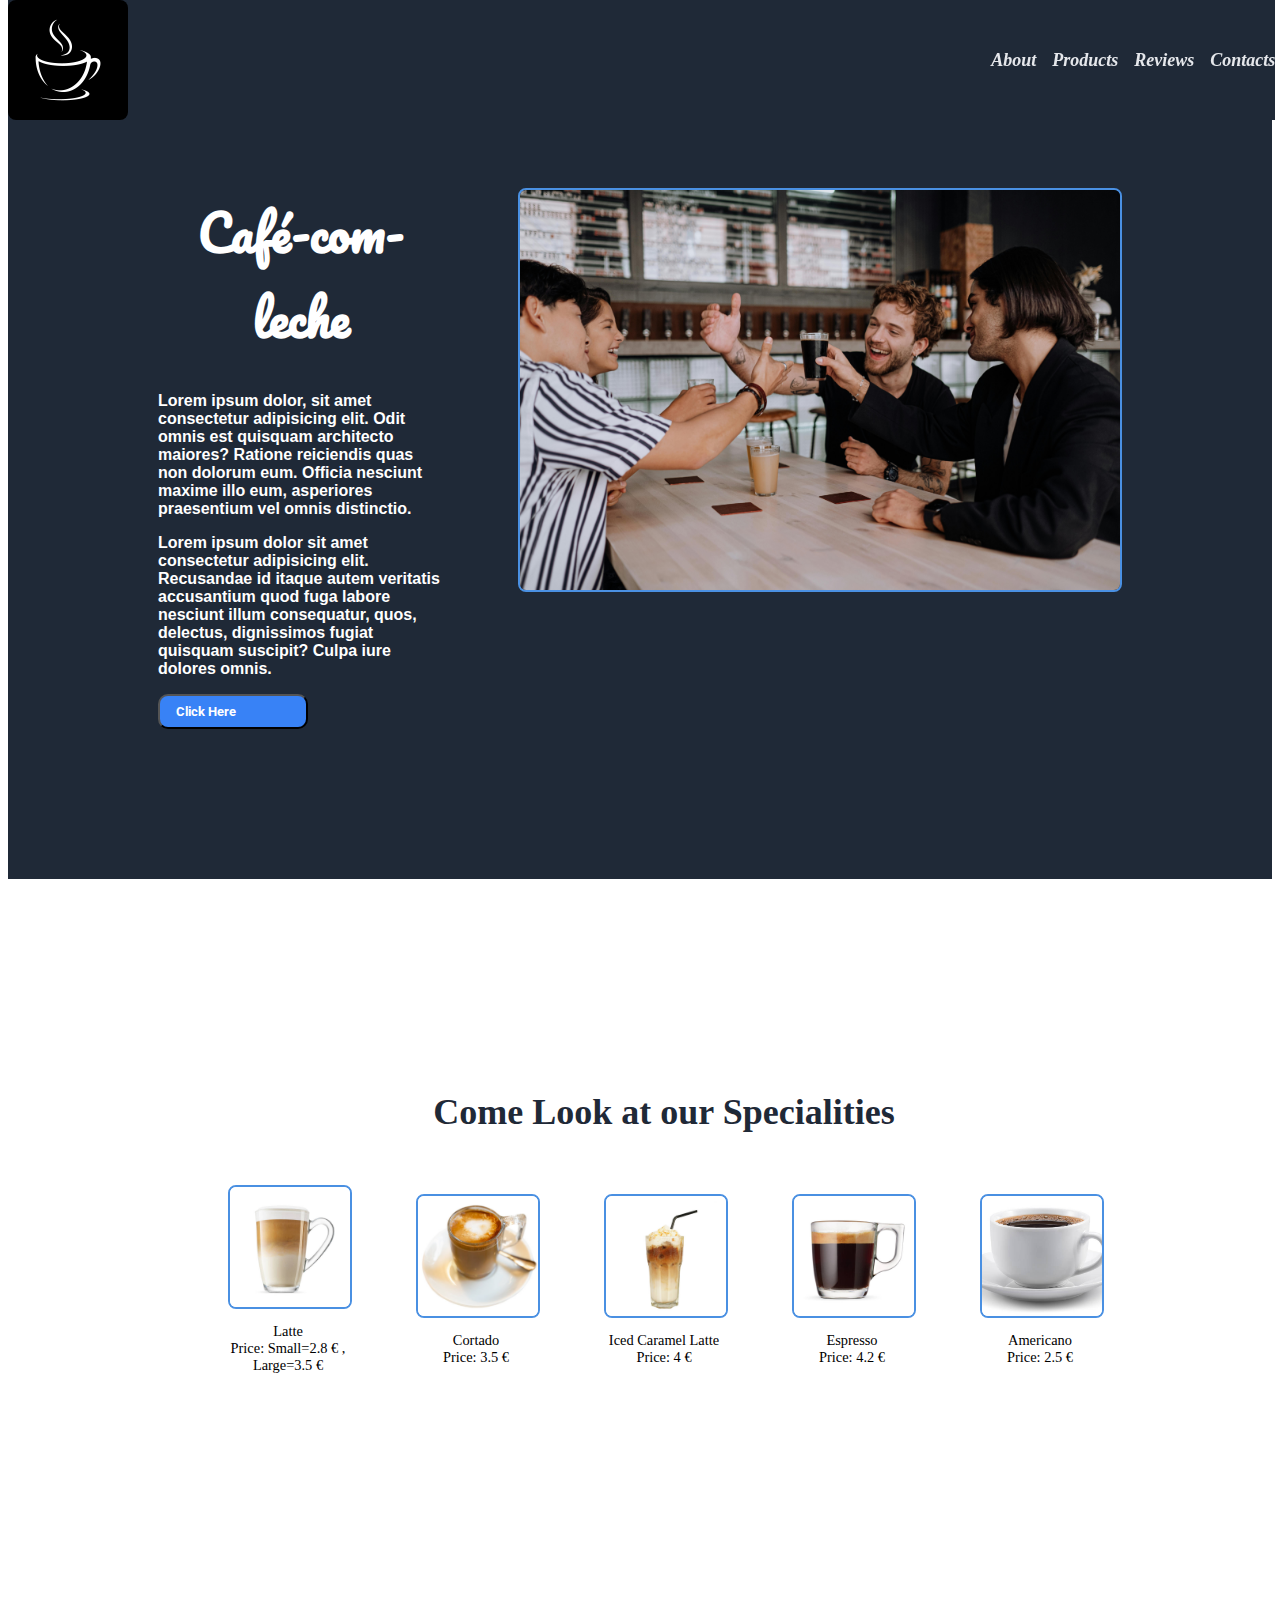
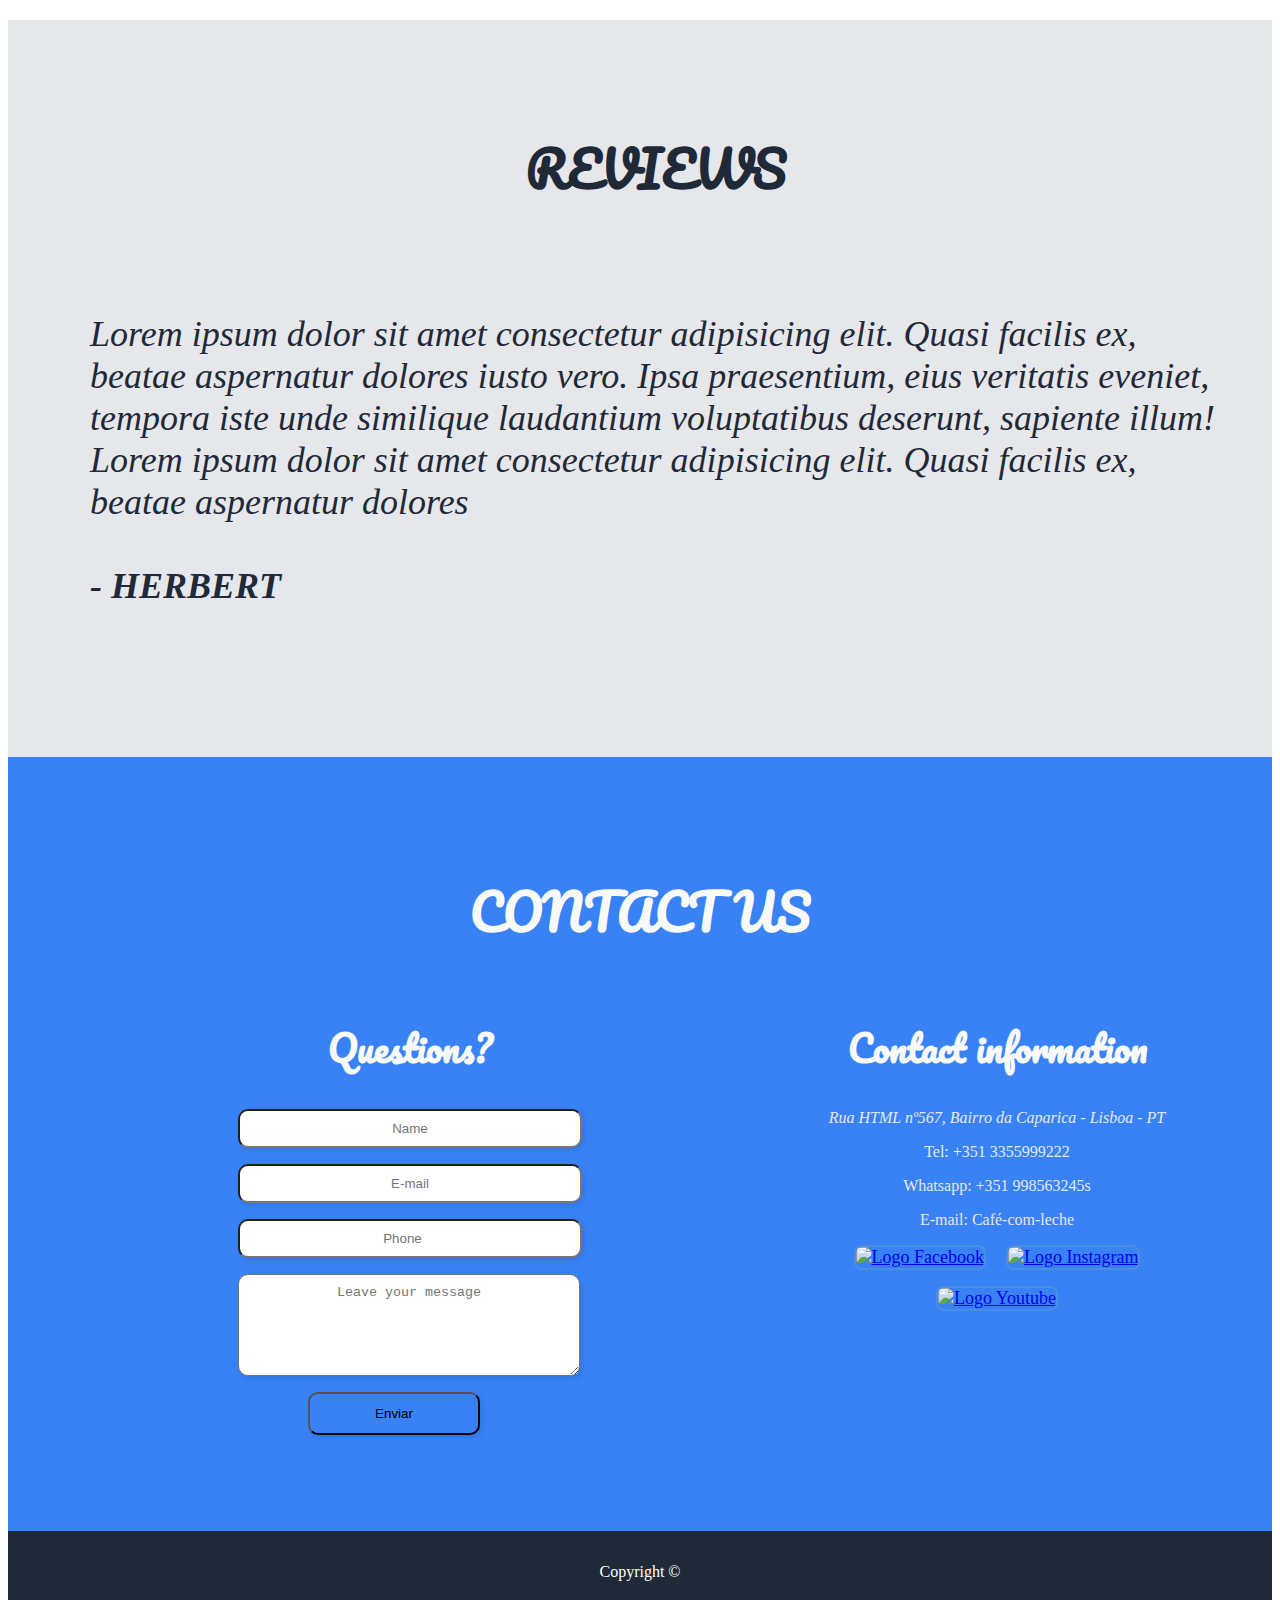
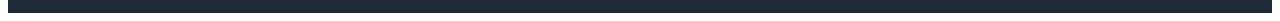
==== commit 568af2c9: "Added more products" ====
--- a/index.html
+++ b/index.html
@@ -70,6 +70,18 @@
                     <img src="./images/iced caramel latte.jpg" alt="caramel">
                     <figcaption>Iced Caramel Latte<br> Price: 4 &euro;</figcaption>
                 </figure>
+                <figure>
+                    <img src="./images/espresso.jpg" alt="Espresso">
+                    <figcaption>Espresso<br> Price: 4.2 &euro;</figcaption>
+                </figure>
+                <figure>
+                    <img src="./images/Americano.jpg" alt="Americano">
+                    <figcaption>Americano<br> Price: 2.5 &euro;</figcaption>
+                </figure>
+                <figure>
+                    <img src="./images/Croissant.jpg" alt="Croissant">
+                    <figcaption>Croissant Sandwiches <br> Price: 4 &euro;</figcaption>
+                </figure>
             </div>
         </section>
         <section id="reviews" class="reviews">
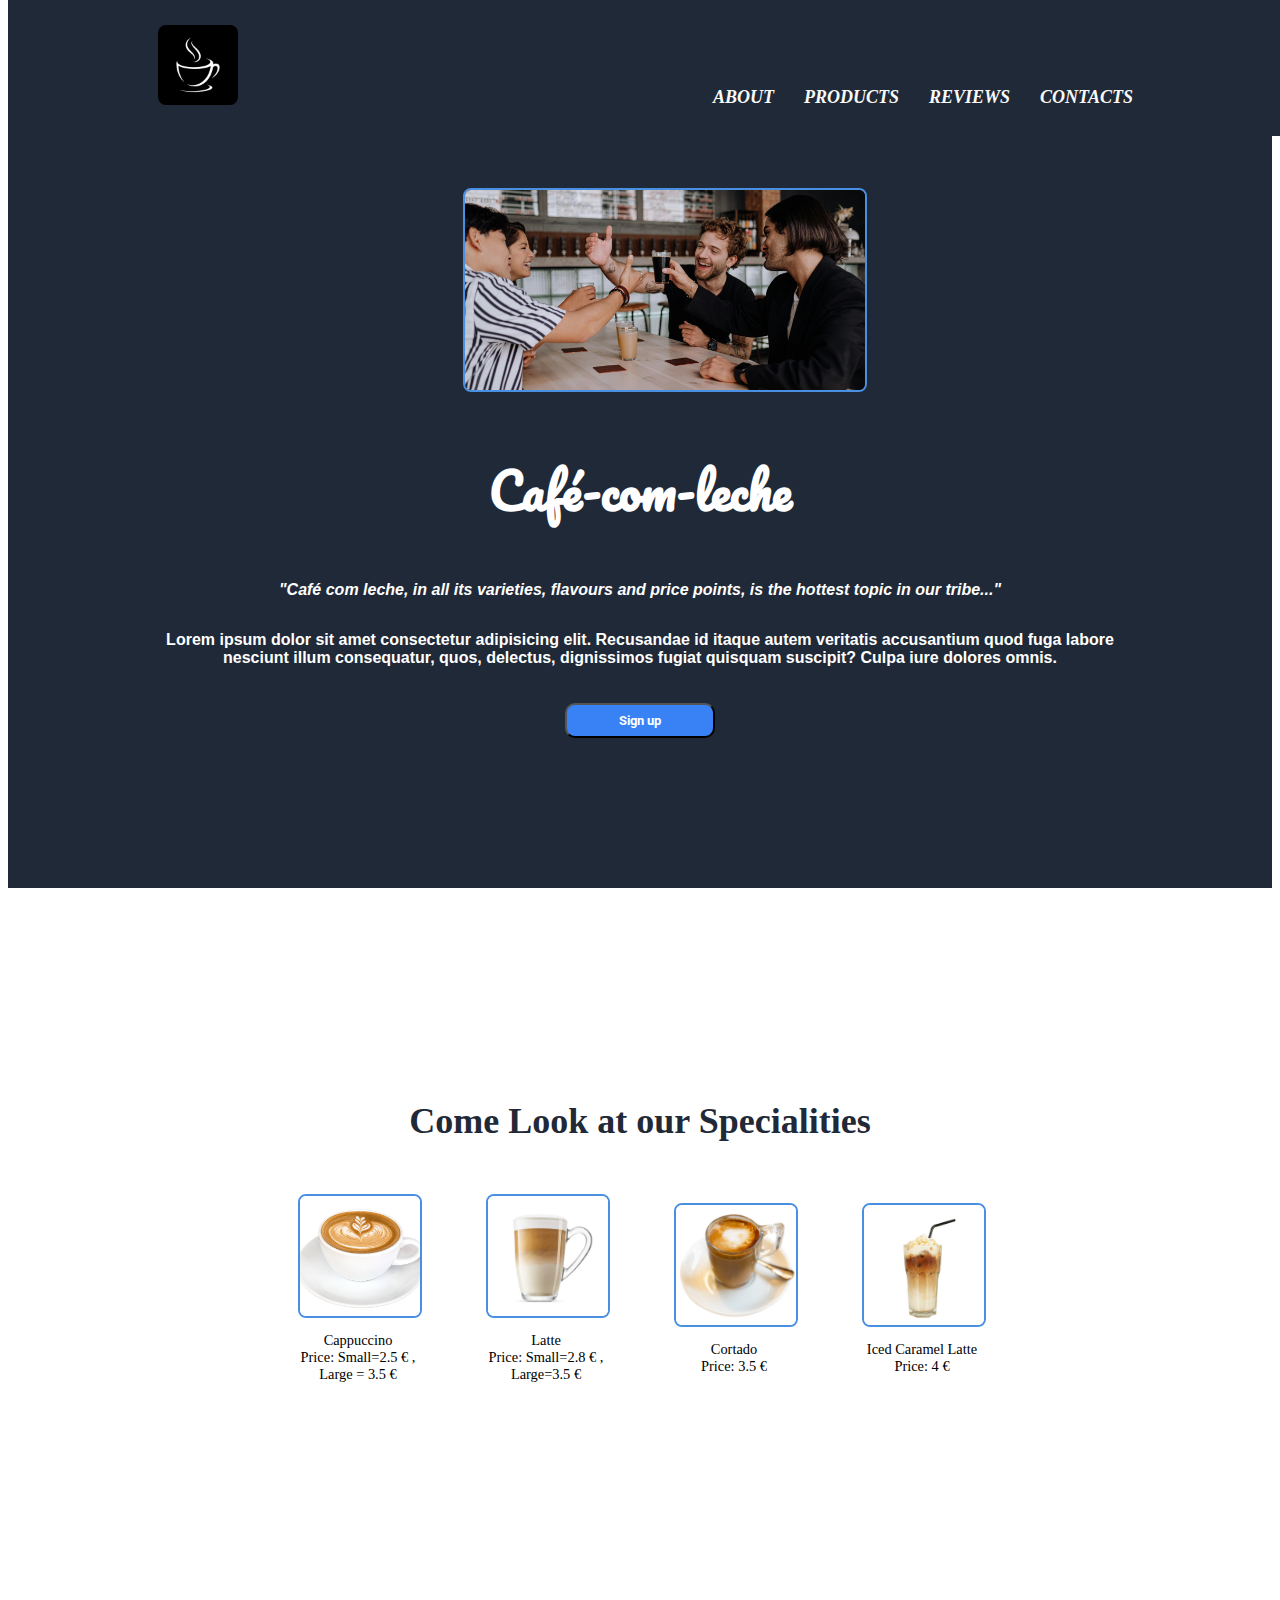
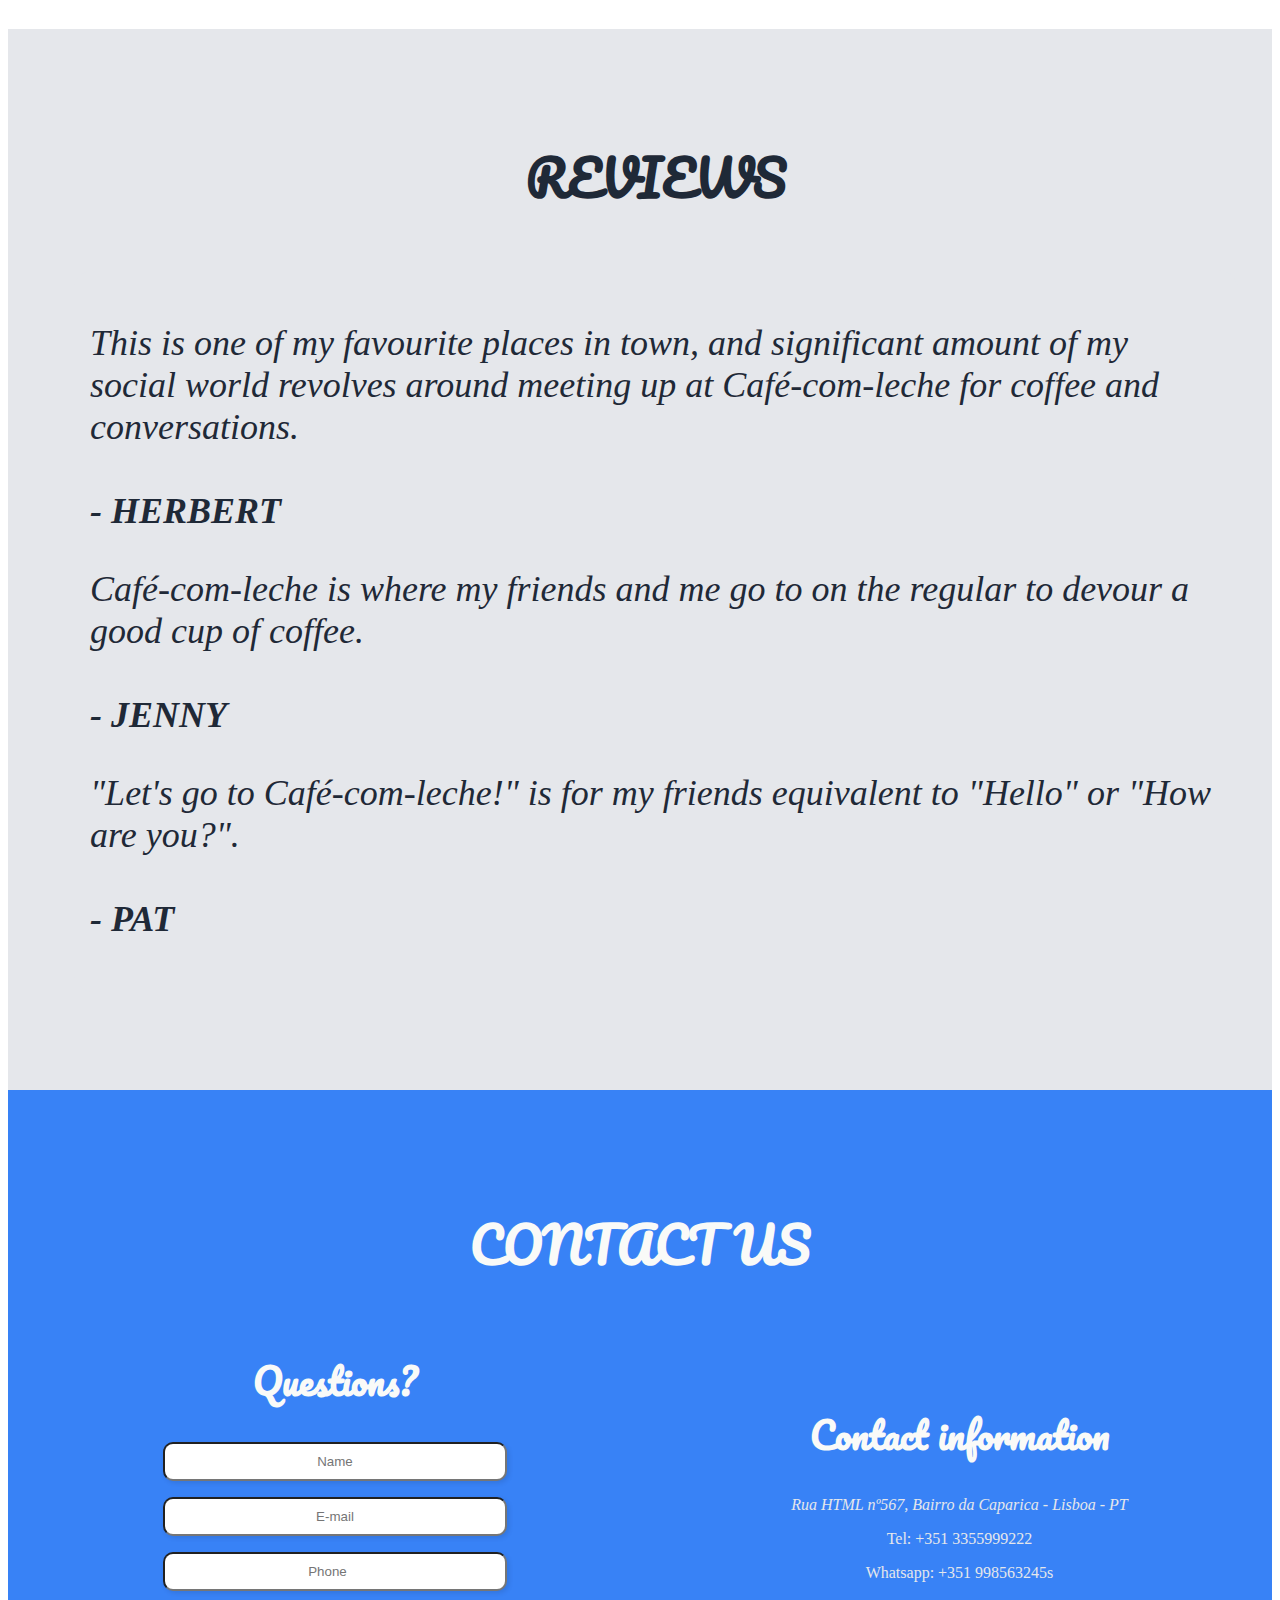
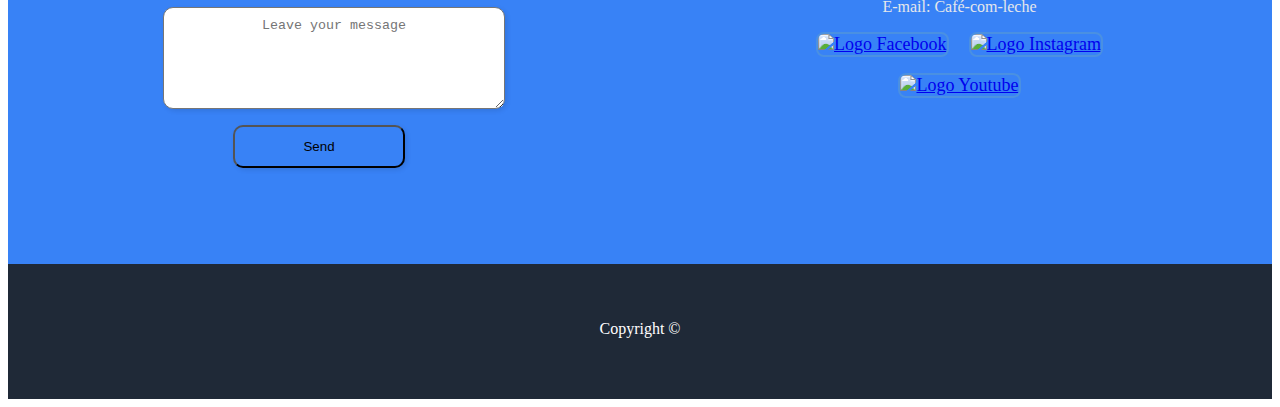
==== commit d2935711: "tomislav haloween styling" ====
--- a/index.html
+++ b/index.html
@@ -1,4 +1,158 @@
 <!DOCTYPE html>
+<html lang="en">
+
+<head>
+    <meta charset="UTF-8">
+    <meta name="viewport" content="width=device-width, initial-scale=1.0">
+    <link rel="stylesheet" href="./style.css">
+    <link rel="preconnect" href="https://fonts.googleapis.com">
+    <link rel="preconnect" href="https://fonts.gstatic.com" crossorigin>
+    <link rel="stylesheet" href="https://cdnjs.cloudflare.com/ajax/libs/font-awesome/6.6.0/css/all.min.css" integrity="sha512-Kc323vGBEqzTmouAECnVceyQqyqdsSiqLQISBL29aUW4U/M7pSPA/gEUZQqv1cwx4OnYxTxve5UMg5GT6L4JJg==" crossorigin="anonymous" referrerpolicy="no-referrer" />
+    <link
+        href="https://fonts.googleapis.com/css2?family=Pacifico&family=Roboto:ital,wght@0,100;0,300;0,400;0,500;0,700;0,900;1,100;1,300;1,400;1,500;1,700;1,900&display=swap"
+        rel="stylesheet">
+    <title>CONTACTS</title>
+</head>
+
+<body>
+    <header><label for=""></label>
+        <div class="container">
+            <nav>
+                <img src="./images/COPO.png" alt="cofee cup logo by vecteezy.com" class="cofee-cup-logo">
+                <ul class="nav-bar">
+                    <!-- <li class="logo"><a href="#"><img src="./images/COPO.png" alt="cofee cup logo by vecteezy.com" class="cofee-cup-logo"></a></li> -->
+                    <input type="checkbox" id="check">
+                    <span class="menu">
+                        <li><a href="#about">About</a></li>
+                        <li><a href="#info-section">Products</a></li>
+                        <li><a href="#reviews">Reviews</a></li>
+                        <li><a href="#contacts">Contacts</a></li>
+                        <label for="check" class="close-menu"><i class="fas fa-times"></i></label>
+                    </span>
+                    <label for="check" class="open-menu"><i class="fas fa-bars"></i></label>    
+                </ul>
+            </nav>
+        </div>
+    </header>
+    <main>
+        <section id="about" class="about">
+            <div class="container">
+                <span class="about-span">
+                    <div class="about-content">
+                        <h1>Café-com-leche</h1>
+                        <p>
+                            <em>
+                            "Café com leche, in all its varieties, flavours and price points, is the hottest topic in our tribe..."
+                            </em>
+                        </p>
+                        <p>Lorem ipsum dolor sit amet consectetur adipisicing elit. Recusandae id itaque autem veritatis
+                            accusantium quod fuga labore nesciunt illum consequatur, quos, delectus, dignissimos fugiat
+                            quisquam suscipit? Culpa iure dolores omnis.</p>
+                        <button type="button">Sign up</button>
+                    </div>
+                    <img class="main-img" src="./images/pexels-cottonbro-5529903.jpg" alt="friends having a cup of cofee in a cafe">
+                </span>
+            </div>
+
+        </section>
+        <section id="info-section" class="info-section">
+            <h2>Come Look at our Specialities</h2>
+            <div class="scroll-Container">
+                <figure>
+                    <img src="./images/cappuccino.jpg" alt="cappuccino">
+                    <figcaption>Cappuccino<br>Price: Small=2.5 &euro; , Large = 3.5 &euro;</figcaption>
+                </figure>
+                <figure>
+                    <img src="./images/Latte.jpg" alt="Latte">
+                    <figcaption>Latte<br> Price: Small=2.8 &euro; , Large=3.5 &euro;</figcaption>
+                </figure>
+                <figure>
+                    <img src="./images/cortado.jpg" alt="Cortado">
+                    <figcaption>Cortado<br> Price: 3.5 &euro;</figcaption>
+                </figure>
+                <figure>
+                    <img src="./images/iced caramel latte.jpg" alt="caramel">
+                    <figcaption>Iced Caramel Latte<br> Price: 4 &euro;</figcaption>
+                </figure>
+            </div>
+        </section>
+        <section id="reviews" class="reviews">
+            <div class="container">
+                <h2>REVIEWS</h2>
+                <div style="background-color:#E5E7EB;">
+                    <p>
+                        This is one of my favourite places in town, and significant amount of my social world revolves around meeting up at Café-com-leche for coffee and conversations.
+                        <br>
+                        <br><b>- HERBERT</b>
+                    </p>
+                    <p>
+                        Café-com-leche is where my friends and me go to on the regular to devour a good cup of coffee.
+                        <br>
+                        <br><b>- JENNY</b>
+                    </p>
+                    <p>
+                        "Let's go to Café-com-leche!" is for my friends equivalent to "Hello" or "How are you?".
+                        <br>
+                        <br><b>- PAT</b>
+                    </p>
+                </div>
+
+            </div>
+        </section>
+        <section id="contacts" class="contacts">
+            <h1>CONTACT US</h1>
+            <div class="container last-container">
+                <div class="questions">
+                    <h2>Questions?</h2>
+                    <form>
+                        <input type="text" placeholder="Name">
+                        <input type="text" placeholder="E-mail">
+                        <input type="number" placeholder="Phone">
+                        <textarea placeholder="Leave your message"></textarea>
+                        <button>Send</button>
+                    </form>
+                </div>
+                <div class="contact-methods">
+                    <h2>Contact information</h2>
+                    <address>Rua HTML nº567, Bairro da Caparica - Lisboa - PT</address>
+                    <p>Tel: +351 3355999222</p>
+                    <p>Whatsapp: +351 998563245s</p>
+                    <p>E-mail: Café-com-leche</p>
+                    <div class="social-media">
+                        <ul>
+                            <li>
+                                <a href="#">
+                                    <img src="https://cdn-icons-png.freepik.com/512/2504/2504903.png"
+                                        alt="Logo Facebook">
+                                </a>
+                            </li>
+                            <li>
+                                <a href="#">
+                                    <img src="https://cdn-icons-png.freepik.com/512/2111/2111463.png"
+                                        alt="Logo Instagram">
+                                </a>
+                            </li>
+                            <li>
+                                <a href="#" title="Acesse nosso canal no Youtube">
+                                    <img src="https://cdn-icons-png.freepik.com/512/3955/3955032.png"
+                                        alt="Logo Youtube">
+                                </a>
+                            </li>
+                    </div>
+                </div>
+        </section>
+        <footer>
+            <p>Copyright ©</p>
+        </footer>
+
+    </main>
+</body>
+
+</html>
+
+
+
+<!-- <!DOCTYPE html>
 <html lang="en">
 
 <head>
@@ -34,12 +188,9 @@
                     <div class="about-content">
                         <h1>Café-com-leche</h1>
                         <p>
-                            Lorem ipsum dolor, sit amet consectetur adipisicing elit. Odit omnis est quisquam architecto
-                            maiores?
-                            Ratione reiciendis quas non dolorum eum. Officia nesciunt maxime illo eum, asperiores
-                            praesentium
-                            vel
-                            omnis distinctio.
+                            <em>
+                            "Café com leche, in all its varieties, flavours and price points, is the hottest topic in our tribe..."
+                            </em>
                         </p>
                         <p>Lorem ipsum dolor sit amet consectetur adipisicing elit. Recusandae id itaque autem veritatis
                             accusantium quod fuga labore nesciunt illum consequatur, quos, delectus, dignissimos fugiat
@@ -70,18 +221,6 @@
                     <img src="./images/iced caramel latte.jpg" alt="caramel">
                     <figcaption>Iced Caramel Latte<br> Price: 4 &euro;</figcaption>
                 </figure>
-                <figure>
-                    <img src="./images/espresso.jpg" alt="Espresso">
-                    <figcaption>Espresso<br> Price: 4.2 &euro;</figcaption>
-                </figure>
-                <figure>
-                    <img src="./images/Americano.jpg" alt="Americano">
-                    <figcaption>Americano<br> Price: 2.5 &euro;</figcaption>
-                </figure>
-                <figure>
-                    <img src="./images/Croissant.jpg" alt="Croissant">
-                    <figcaption>Croissant Sandwiches <br> Price: 4 &euro;</figcaption>
-                </figure>
             </div>
         </section>
         <section id="reviews" class="reviews">
@@ -89,14 +228,19 @@
                 <h2>REVIEWS</h2>
                 <div style="background-color:#E5E7EB;">
                     <p>
-                        Lorem ipsum dolor sit amet consectetur adipisicing elit. Quasi facilis ex, beatae aspernatur
-                        dolores
-                        iusto vero. Ipsa praesentium, eius veritatis eveniet, tempora iste unde similique laudantium
-                        voluptatibus deserunt, sapiente illum!
-                        Lorem ipsum dolor sit amet consectetur adipisicing elit. Quasi facilis ex, beatae aspernatur
-                        dolores
+                        This is one of my favourite places in town, and significant amount of my social world revolves around meeting up at Café-com-leche for coffee and conversations.
                         <br>
                         <br><b>- HERBERT</b>
+                    </p>
+                    <p>
+                        Café-com-leche is where my friends and me go to on the regular to devour a good cup of coffee.
+                        <br>
+                        <br><b>- JENNY</b>
+                    </p>
+                    <p>
+                        Let's go to Café-com-leche is for my friends equivalent to "Hello" or "How are you?".
+                        <br>
+                        <br><b>- PAT</b>
                     </p>
                 </div>
 
@@ -152,3 +296,4 @@
 </body>
 
 </html>
+ -->--- a/style.css
+++ b/style.css
@@ -13,13 +13,19 @@
     background-color: #1f2937;
     position: fixed;
     top: 0;
-    width: 99%;
-
-
+    width: 100%;
+}
+
+header div {
+    padding-left: 150px;
+    padding-right: 135px;
+    padding-top: 25px;
 }
 
 header img {
     border: none;
+    width: 80px;
+    height: 80px;
 
 }
 
@@ -29,12 +35,26 @@
     justify-content: space-between;
 }
 
-nav ul {
+
+/* nav ul {
     display: flex;
     gap: 16px;
     list-style: none;
     margin-top: 50px;
     font-style: italic;
+} */
+.nav-bar {
+    width: 100%;
+    display: flex;
+    justify-content: flex-end;
+    align-items: center;
+    list-style: none;
+    position: relative;
+    /* background-color: var(--color2); */
+    padding: 12px 20px;
+    margin-top: 50px;
+    font-style: italic;
+    gap: 66px;
 }
 
 nav ul a {
@@ -44,6 +64,53 @@
     font-weight: bold;
 
 }
+.logo img {width: 40px;}
+.menu {display: flex;}
+.menu li {padding-left: 30px;}
+.menu li a {
+    display: inline-block;
+    text-decoration: none;
+    color: #F9FAF8;
+    text-align: center;
+    transition: 0.15s ease-in-out;
+    position: relative;
+    text-transform: uppercase;
+}
+
+.menu li a::after {
+    content: "";
+    position: absolute;
+    bottom: 0;
+    left: 0;
+    width: 0;
+    height: 1px;
+    background-color: #F9FAF8;
+    transition: 0.4s ease-in-out;
+}
+.menu li a:hover:after {width: 100%;}
+.open-menu, .close-menu {
+    position: absolute;
+    color: #F9FAF8;
+    cursor: pointer;
+    font-size: 1.5rem;
+    display: none;
+}
+.open-menu {
+    /* top: 50%;
+    right: 20px;
+    transform: translateY(-50%); */
+    top: 5px;
+    right: 20px;
+}
+.close-menu {
+    top: 80px;
+    right: 154px;
+    /* top: 20px;
+    right: 20px; */
+}
+
+#check {display: none;}
+
 
 .about {
 
@@ -86,6 +153,8 @@
     background-color: #3882f6;
     padding: 8px 16px;
     color: white;
+    display: flex;
+    justify-content: center;
     text-align: center;
     font-weight: bold;
     display: inline-block;
@@ -104,12 +173,13 @@
     text-align: center;
 
     margin-top: 2em;
-    margin-left: 3rem;
+    margin-left: 0rem;
     margin-right: 0rem;
     margin-bottom: 4em;
     display: flex;
     flex-direction: column;
     justify-content: center;
+    align-items: center;
     padding: 150px;
 
 
@@ -121,8 +191,8 @@
     justify-content: center;
     gap: 0.25em;
     align-items: center;
-    overflow-x: auto;
-    scroll-snap-type: x mandatory;
+    /* overflow-x: auto;
+    scroll-snap-type: x mandatory; */
 
 }
 
@@ -233,7 +303,12 @@
 
 }
 
-
+/* form {
+    display: flex;
+    flex-direction: column;
+    justify-content: center;
+    align-items: center;
+} */
 form input,
 form textarea,
 form button {
@@ -245,6 +320,7 @@
     padding: 10px;
     border-radius: 10px;
     text-align: center;
+    
 }
 
 textarea {
@@ -298,6 +374,502 @@
 
 
 /* FOOTER */
+
+footer {
+    background-color: #1f2937;
+    display: flex;
+    justify-content: center;
+    align-items: center;
+    color: white;
+    max-width: 1560px;
+    width: 100%;
+    height: 120px; 
+    padding-top: 5px;
+    padding-bottom: 10px; 
+      
+}
+@media(max-width: 1330px){
+    .about span {
+      flex-direction: column;
+      justify-content: center;
+      align-items: center;
+    }
+    .about span img {
+        
+        width: 400px;
+        height: 200px;
+        order: -1;   
+    }
+    .about-content {
+        display: flex;
+        flex-direction: column;
+        justify-content: center;
+        align-items: center;
+    }
+    .about-content h1,
+    .about-content p {
+        text-align: center;
+    }
+
+    .about-content button {
+        margin-top: 20px;
+    }
+    .last-container {
+        display: flex;
+        justify-content: center;
+        align-items: center;
+    }
+    .questions {
+        padding-left: 75px;
+        margin: 0;
+    }
+    
+}
+@media(max-width: 1025px){
+    .cofee-cup-logo {
+        top: 50px;
+        /* right: -190%; */
+        left: 50px;
+        z-index: 101;
+    }
+    
+    .menu {
+        flex-direction: column;
+        align-items: center;
+        justify-content: center;
+        width: 100%;
+        height: 50vh;
+        position: fixed;
+        top: 0;
+        right: -100%;
+        z-index: 100;
+        background-color: #1f2937;
+        height: calc(100vh - 35rem);
+        object-fit: cover;
+        transition: all 0.2s ease-in-out;
+        gap: 1px;
+        padding-top: 6rem;
+    }
+    .menu li {margin-top: 10px;}
+    .menu li a {padding: 5px;}
+    .open-menu, .close-menu {display: block;}
+    
+    
+    #check:checked ~ .menu {right: 0; margin-bottom: 20rem}
+    #check:checked ~ .fa-times {background-color: rgba(0, 0, 0, 0.1); opacity: 0; }
+    
+    .about span{
+        padding-top: 6rem;
+        display: flex;
+        flex-direction: column;    
+    }
+    
+    section {
+        padding-top: 50vh;
+    }
+    .info-section {
+        padding-top: 16rem;
+    }
+    .scroll-Container {
+        flex-direction: row;
+        flex-flow: row wrap;
+    }
+    .reviews {
+        padding-top: 15rem;
+    }
+    .contacts {
+        padding-top: 16rem;
+    }
+    .last-container{
+        display: flex;
+        flex-direction: column;
+        justify-content: center;
+        align-items: center;
+    }
+    .questions {
+        padding-left: 0;
+    }
+    .contact-methods {
+        margin-left: 0;
+    }
+   
+}
+@media(max-width: 610px){
+    .cofee-cup-logo {
+        top: 50px;
+        right: -190%;
+        z-index: 101;
+    }
+    
+    .menu {
+        flex-direction: column;
+        align-items: center;
+        justify-content: center;
+        width: 100%;
+        height: 100vh;
+        position: fixed;
+        top: 0;
+        right: -200%;
+        z-index: 100;
+        background-color: #1f2937;
+        height: calc(100vh - 35rem);
+        object-fit: cover;
+        transition: all 0.2s ease-in-out;
+        gap: 1px;
+    }
+    .menu li {margin-top: 10px;}
+    .menu li a {padding: 5px;}
+    .open-menu, .close-menu {display: block;}
+    
+    
+    #check:checked ~ .menu {right: 0;}
+    #check:checked ~ .fa-times {background-color: rgba(0, 0, 0, 0.1); opacity: 0; }    
+
+}
+@media(max-width: 560px){
+    .cofee-cup-logo {
+        position: absolute;
+        left: 25px;
+        top: 25px;
+    }
+    .scroll-Container{
+        scroll-snap-type: none;
+        overflow-x: none;
+    }
+    .about span img {
+        
+        width: 300px;
+        height: 150px;
+        order: -1;  
+        margin-right: 50px; 
+    }
+    .contacts h1 {
+        font-size: 30px;
+    }
+    .reviews h2 {
+        font-size: 35px;
+    }
+    .reviews p {
+        font-size: 25px;
+    }
+}
+@media(max-width: 400px){
+    .about span img {
+    
+        left: 50px;
+        width: 200px;
+        height: 100px;
+        order: -1;   
+    }
+    form input, form textarea {
+        width: 200px;
+    }
+    
+}
+
+
+
+/* .container {
+    max-width: 1280px;
+    width: 100%;
+    margin: 0 auto;
+}
+
+
+
+
+header {
+    display: flex;
+    justify-content: space-between;
+    background-color: #1f2937;
+    position: fixed;
+    top: 0;
+    width: 99%;
+
+
+}
+
+header img {
+    border: none;
+
+}
+
+
+nav {
+    display: flex;
+    justify-content: space-between;
+}
+
+nav ul {
+    display: flex;
+    gap: 16px;
+    list-style: none;
+    margin-top: 50px;
+    font-style: italic;
+}
+
+nav ul a {
+    color: #E5e7eb;
+    font-size: 18px;
+    text-decoration: none;
+    font-weight: bold;
+
+}
+
+.about {
+
+    padding: 150px;
+    background-color: #1f2937;
+}
+
+.about h1 {
+    font-size: 48px;
+    font-weight: bolder;
+    font-family: Pacifico, cursive;
+
+}
+
+
+.about span {
+    display: flex;
+    color: white;
+    gap: 24px;
+    text-align: center;
+
+
+}
+
+.about span img {
+    width: 1168px;
+    height: 400px;
+    margin-left: 50px;
+    margin-top: 30px;
+
+}
+
+.about p {
+    text-align: start;
+    font-weight: bold;
+    font-family: Verdana, Geneva, Tahoma, sans-serif
+}
+
+.about button {
+    background-color: #3882f6;
+    padding: 8px 16px;
+    color: white;
+    display: flex;
+    justify-content: center;
+    text-align: center;
+    font-weight: bold;
+    display: inline-block;
+    font-family: "Roboto", serif;
+    width: 150px;
+    cursor: pointer;
+    border-radius: 10px;
+    display: flex;
+
+}
+
+
+
+
+.info-section {
+    text-align: center;
+
+    margin-top: 2em;
+    margin-left: 3rem;
+    margin-right: 0rem;
+    margin-bottom: 4em;
+    display: flex;
+    flex-direction: column;
+    justify-content: center;
+    padding: 150px;
+
+
+}
+
+.scroll-Container {
+    display: flex;
+    flex-direction: row;
+    justify-content: center;
+    gap: 0.25em;
+    align-items: center;
+    overflow-x: auto;
+    scroll-snap-type: x mandatory;
+
+}
+
+
+.random-info {
+    display: flex;
+    flex-direction: column;
+    justify-content: space-evenly;
+    align-items: center;
+}
+
+.info-section h2 {
+    font-size: 36px;
+    font-weight: 800;
+    color: #1f2937;
+    margin-bottom: 20px;
+
+
+}
+
+figure {
+
+    text-align: center;
+    scroll-snap-align: start;
+    flex: 0 0 auto;
+    width: 120px;
+    margin: 2em;
+}
+
+
+img {
+    width: 120px;
+    height: 120px;
+    object-fit: cover;
+    border: 2px solid #4a90e2;
+    border-radius: 8px;
+}
+
+figcaption {
+    font-size: 0.9em;
+    color: black;
+    margin-top: 10px;
+    max-width: 120px;
+}
+
+
+
+
+
+
+
+.reviews {
+    background-color: #e5e7eb;
+    padding: 50px;
+}
+
+.reviews p {
+    font-size: 36px;
+    font-style: italic;
+    color: #1F2937;
+
+}
+
+
+.reviews h2 {
+    margin-bottom: 50px;
+    text-align: center;
+    font-size: 48px;
+    color: #1F2937;
+    font-family: Pacifico, cursive;
+
+}
+
+.reviews h4 {
+    text-align: center;
+}
+
+.reviews div {
+    border-radius: 20px;
+    padding: 16px;
+    margin-bottom: 16px;
+
+}
+
+
+
+
+
+.contacts {
+    padding: 80px;
+    background-color: #3882f6;
+    color: #E5E7EB;
+    text-align: center;
+}
+
+.contacts h1 {
+    font-size: 48px;
+    color: #F9FAF8;
+    font-family: Pacifico, cursive;
+    text-align: center;
+}
+
+.contacts h2 {
+    font-size: 36px;
+    color: #F9FAF8;
+    font-family: Pacifico, cursive;
+
+}
+
+
+form input,
+form textarea,
+form button {
+    display: block;
+    width: 320px;
+    margin-bottom: 16px;
+    border-radius: 8px;
+    box-shadow: 2px 2px 5px rgba(0, 0, 0, 0.1);
+    padding: 10px;
+    border-radius: 10px;
+    text-align: center;
+}
+
+textarea {
+    height: 80px;
+
+}
+
+.contacts button {
+    background-color: #3882f6;
+    padding: 12px;
+    width: 50%;
+}
+
+
+.contact-methods li {
+    display: inline-block;
+    padding-bottom: 16px;
+    font-size: 18px;
+
+}
+
+.contact-methods {
+    margin-left: 200px;
+}
+
+
+.contact-methods img {
+    height: 30px;
+    width: 30px;
+    margin-right: 16px;
+}
+
+.contacts .container {
+    display: flex;
+    gap: 20px;
+
+   
+}
+
+.questions {
+    padding-left: 150px;
+}
+
+.questions button {
+    margin-left: 70px;
+}
+
+.social-media {
+    padding-right: 24px;
+}
+
+
+
 
 footer {
     background-color: #1f2937;
@@ -309,4 +881,4 @@
     width: 100%;
     padding-top: 1rem;
     padding-bottom: 1rem;    
-}+} */--- a/style.css
+++ b/style.css
@@ -13,13 +13,19 @@
     background-color: #1f2937;
     position: fixed;
     top: 0;
-    width: 99%;
-
-
+    width: 100%;
+}
+
+header div {
+    padding-left: 150px;
+    padding-right: 135px;
+    padding-top: 25px;
 }
 
 header img {
     border: none;
+    width: 80px;
+    height: 80px;
 
 }
 
@@ -29,12 +35,26 @@
     justify-content: space-between;
 }
 
-nav ul {
+
+/* nav ul {
     display: flex;
     gap: 16px;
     list-style: none;
     margin-top: 50px;
     font-style: italic;
+} */
+.nav-bar {
+    width: 100%;
+    display: flex;
+    justify-content: flex-end;
+    align-items: center;
+    list-style: none;
+    position: relative;
+    /* background-color: var(--color2); */
+    padding: 12px 20px;
+    margin-top: 50px;
+    font-style: italic;
+    gap: 66px;
 }
 
 nav ul a {
@@ -44,6 +64,53 @@
     font-weight: bold;
 
 }
+.logo img {width: 40px;}
+.menu {display: flex;}
+.menu li {padding-left: 30px;}
+.menu li a {
+    display: inline-block;
+    text-decoration: none;
+    color: #F9FAF8;
+    text-align: center;
+    transition: 0.15s ease-in-out;
+    position: relative;
+    text-transform: uppercase;
+}
+
+.menu li a::after {
+    content: "";
+    position: absolute;
+    bottom: 0;
+    left: 0;
+    width: 0;
+    height: 1px;
+    background-color: #F9FAF8;
+    transition: 0.4s ease-in-out;
+}
+.menu li a:hover:after {width: 100%;}
+.open-menu, .close-menu {
+    position: absolute;
+    color: #F9FAF8;
+    cursor: pointer;
+    font-size: 1.5rem;
+    display: none;
+}
+.open-menu {
+    /* top: 50%;
+    right: 20px;
+    transform: translateY(-50%); */
+    top: 5px;
+    right: 20px;
+}
+.close-menu {
+    top: 80px;
+    right: 154px;
+    /* top: 20px;
+    right: 20px; */
+}
+
+#check {display: none;}
+
 
 .about {
 
@@ -86,6 +153,8 @@
     background-color: #3882f6;
     padding: 8px 16px;
     color: white;
+    display: flex;
+    justify-content: center;
     text-align: center;
     font-weight: bold;
     display: inline-block;
@@ -104,12 +173,13 @@
     text-align: center;
 
     margin-top: 2em;
-    margin-left: 3rem;
+    margin-left: 0rem;
     margin-right: 0rem;
     margin-bottom: 4em;
     display: flex;
     flex-direction: column;
     justify-content: center;
+    align-items: center;
     padding: 150px;
 
 
@@ -121,8 +191,8 @@
     justify-content: center;
     gap: 0.25em;
     align-items: center;
-    overflow-x: auto;
-    scroll-snap-type: x mandatory;
+    /* overflow-x: auto;
+    scroll-snap-type: x mandatory; */
 
 }
 
@@ -233,7 +303,12 @@
 
 }
 
-
+/* form {
+    display: flex;
+    flex-direction: column;
+    justify-content: center;
+    align-items: center;
+} */
 form input,
 form textarea,
 form button {
@@ -245,6 +320,7 @@
     padding: 10px;
     border-radius: 10px;
     text-align: center;
+    
 }
 
 textarea {
@@ -298,6 +374,502 @@
 
 
 /* FOOTER */
+
+footer {
+    background-color: #1f2937;
+    display: flex;
+    justify-content: center;
+    align-items: center;
+    color: white;
+    max-width: 1560px;
+    width: 100%;
+    height: 120px; 
+    padding-top: 5px;
+    padding-bottom: 10px; 
+      
+}
+@media(max-width: 1330px){
+    .about span {
+      flex-direction: column;
+      justify-content: center;
+      align-items: center;
+    }
+    .about span img {
+        
+        width: 400px;
+        height: 200px;
+        order: -1;   
+    }
+    .about-content {
+        display: flex;
+        flex-direction: column;
+        justify-content: center;
+        align-items: center;
+    }
+    .about-content h1,
+    .about-content p {
+        text-align: center;
+    }
+
+    .about-content button {
+        margin-top: 20px;
+    }
+    .last-container {
+        display: flex;
+        justify-content: center;
+        align-items: center;
+    }
+    .questions {
+        padding-left: 75px;
+        margin: 0;
+    }
+    
+}
+@media(max-width: 1025px){
+    .cofee-cup-logo {
+        top: 50px;
+        /* right: -190%; */
+        left: 50px;
+        z-index: 101;
+    }
+    
+    .menu {
+        flex-direction: column;
+        align-items: center;
+        justify-content: center;
+        width: 100%;
+        height: 50vh;
+        position: fixed;
+        top: 0;
+        right: -100%;
+        z-index: 100;
+        background-color: #1f2937;
+        height: calc(100vh - 35rem);
+        object-fit: cover;
+        transition: all 0.2s ease-in-out;
+        gap: 1px;
+        padding-top: 6rem;
+    }
+    .menu li {margin-top: 10px;}
+    .menu li a {padding: 5px;}
+    .open-menu, .close-menu {display: block;}
+    
+    
+    #check:checked ~ .menu {right: 0; margin-bottom: 20rem}
+    #check:checked ~ .fa-times {background-color: rgba(0, 0, 0, 0.1); opacity: 0; }
+    
+    .about span{
+        padding-top: 6rem;
+        display: flex;
+        flex-direction: column;    
+    }
+    
+    section {
+        padding-top: 50vh;
+    }
+    .info-section {
+        padding-top: 16rem;
+    }
+    .scroll-Container {
+        flex-direction: row;
+        flex-flow: row wrap;
+    }
+    .reviews {
+        padding-top: 15rem;
+    }
+    .contacts {
+        padding-top: 16rem;
+    }
+    .last-container{
+        display: flex;
+        flex-direction: column;
+        justify-content: center;
+        align-items: center;
+    }
+    .questions {
+        padding-left: 0;
+    }
+    .contact-methods {
+        margin-left: 0;
+    }
+   
+}
+@media(max-width: 610px){
+    .cofee-cup-logo {
+        top: 50px;
+        right: -190%;
+        z-index: 101;
+    }
+    
+    .menu {
+        flex-direction: column;
+        align-items: center;
+        justify-content: center;
+        width: 100%;
+        height: 100vh;
+        position: fixed;
+        top: 0;
+        right: -200%;
+        z-index: 100;
+        background-color: #1f2937;
+        height: calc(100vh - 35rem);
+        object-fit: cover;
+        transition: all 0.2s ease-in-out;
+        gap: 1px;
+    }
+    .menu li {margin-top: 10px;}
+    .menu li a {padding: 5px;}
+    .open-menu, .close-menu {display: block;}
+    
+    
+    #check:checked ~ .menu {right: 0;}
+    #check:checked ~ .fa-times {background-color: rgba(0, 0, 0, 0.1); opacity: 0; }    
+
+}
+@media(max-width: 560px){
+    .cofee-cup-logo {
+        position: absolute;
+        left: 25px;
+        top: 25px;
+    }
+    .scroll-Container{
+        scroll-snap-type: none;
+        overflow-x: none;
+    }
+    .about span img {
+        
+        width: 300px;
+        height: 150px;
+        order: -1;  
+        margin-right: 50px; 
+    }
+    .contacts h1 {
+        font-size: 30px;
+    }
+    .reviews h2 {
+        font-size: 35px;
+    }
+    .reviews p {
+        font-size: 25px;
+    }
+}
+@media(max-width: 400px){
+    .about span img {
+    
+        left: 50px;
+        width: 200px;
+        height: 100px;
+        order: -1;   
+    }
+    form input, form textarea {
+        width: 200px;
+    }
+    
+}
+
+
+
+/* .container {
+    max-width: 1280px;
+    width: 100%;
+    margin: 0 auto;
+}
+
+
+
+
+header {
+    display: flex;
+    justify-content: space-between;
+    background-color: #1f2937;
+    position: fixed;
+    top: 0;
+    width: 99%;
+
+
+}
+
+header img {
+    border: none;
+
+}
+
+
+nav {
+    display: flex;
+    justify-content: space-between;
+}
+
+nav ul {
+    display: flex;
+    gap: 16px;
+    list-style: none;
+    margin-top: 50px;
+    font-style: italic;
+}
+
+nav ul a {
+    color: #E5e7eb;
+    font-size: 18px;
+    text-decoration: none;
+    font-weight: bold;
+
+}
+
+.about {
+
+    padding: 150px;
+    background-color: #1f2937;
+}
+
+.about h1 {
+    font-size: 48px;
+    font-weight: bolder;
+    font-family: Pacifico, cursive;
+
+}
+
+
+.about span {
+    display: flex;
+    color: white;
+    gap: 24px;
+    text-align: center;
+
+
+}
+
+.about span img {
+    width: 1168px;
+    height: 400px;
+    margin-left: 50px;
+    margin-top: 30px;
+
+}
+
+.about p {
+    text-align: start;
+    font-weight: bold;
+    font-family: Verdana, Geneva, Tahoma, sans-serif
+}
+
+.about button {
+    background-color: #3882f6;
+    padding: 8px 16px;
+    color: white;
+    display: flex;
+    justify-content: center;
+    text-align: center;
+    font-weight: bold;
+    display: inline-block;
+    font-family: "Roboto", serif;
+    width: 150px;
+    cursor: pointer;
+    border-radius: 10px;
+    display: flex;
+
+}
+
+
+
+
+.info-section {
+    text-align: center;
+
+    margin-top: 2em;
+    margin-left: 3rem;
+    margin-right: 0rem;
+    margin-bottom: 4em;
+    display: flex;
+    flex-direction: column;
+    justify-content: center;
+    padding: 150px;
+
+
+}
+
+.scroll-Container {
+    display: flex;
+    flex-direction: row;
+    justify-content: center;
+    gap: 0.25em;
+    align-items: center;
+    overflow-x: auto;
+    scroll-snap-type: x mandatory;
+
+}
+
+
+.random-info {
+    display: flex;
+    flex-direction: column;
+    justify-content: space-evenly;
+    align-items: center;
+}
+
+.info-section h2 {
+    font-size: 36px;
+    font-weight: 800;
+    color: #1f2937;
+    margin-bottom: 20px;
+
+
+}
+
+figure {
+
+    text-align: center;
+    scroll-snap-align: start;
+    flex: 0 0 auto;
+    width: 120px;
+    margin: 2em;
+}
+
+
+img {
+    width: 120px;
+    height: 120px;
+    object-fit: cover;
+    border: 2px solid #4a90e2;
+    border-radius: 8px;
+}
+
+figcaption {
+    font-size: 0.9em;
+    color: black;
+    margin-top: 10px;
+    max-width: 120px;
+}
+
+
+
+
+
+
+
+.reviews {
+    background-color: #e5e7eb;
+    padding: 50px;
+}
+
+.reviews p {
+    font-size: 36px;
+    font-style: italic;
+    color: #1F2937;
+
+}
+
+
+.reviews h2 {
+    margin-bottom: 50px;
+    text-align: center;
+    font-size: 48px;
+    color: #1F2937;
+    font-family: Pacifico, cursive;
+
+}
+
+.reviews h4 {
+    text-align: center;
+}
+
+.reviews div {
+    border-radius: 20px;
+    padding: 16px;
+    margin-bottom: 16px;
+
+}
+
+
+
+
+
+.contacts {
+    padding: 80px;
+    background-color: #3882f6;
+    color: #E5E7EB;
+    text-align: center;
+}
+
+.contacts h1 {
+    font-size: 48px;
+    color: #F9FAF8;
+    font-family: Pacifico, cursive;
+    text-align: center;
+}
+
+.contacts h2 {
+    font-size: 36px;
+    color: #F9FAF8;
+    font-family: Pacifico, cursive;
+
+}
+
+
+form input,
+form textarea,
+form button {
+    display: block;
+    width: 320px;
+    margin-bottom: 16px;
+    border-radius: 8px;
+    box-shadow: 2px 2px 5px rgba(0, 0, 0, 0.1);
+    padding: 10px;
+    border-radius: 10px;
+    text-align: center;
+}
+
+textarea {
+    height: 80px;
+
+}
+
+.contacts button {
+    background-color: #3882f6;
+    padding: 12px;
+    width: 50%;
+}
+
+
+.contact-methods li {
+    display: inline-block;
+    padding-bottom: 16px;
+    font-size: 18px;
+
+}
+
+.contact-methods {
+    margin-left: 200px;
+}
+
+
+.contact-methods img {
+    height: 30px;
+    width: 30px;
+    margin-right: 16px;
+}
+
+.contacts .container {
+    display: flex;
+    gap: 20px;
+
+   
+}
+
+.questions {
+    padding-left: 150px;
+}
+
+.questions button {
+    margin-left: 70px;
+}
+
+.social-media {
+    padding-right: 24px;
+}
+
+
+
 
 footer {
     background-color: #1f2937;
@@ -309,4 +881,4 @@
     width: 100%;
     padding-top: 1rem;
     padding-bottom: 1rem;    
-}+} */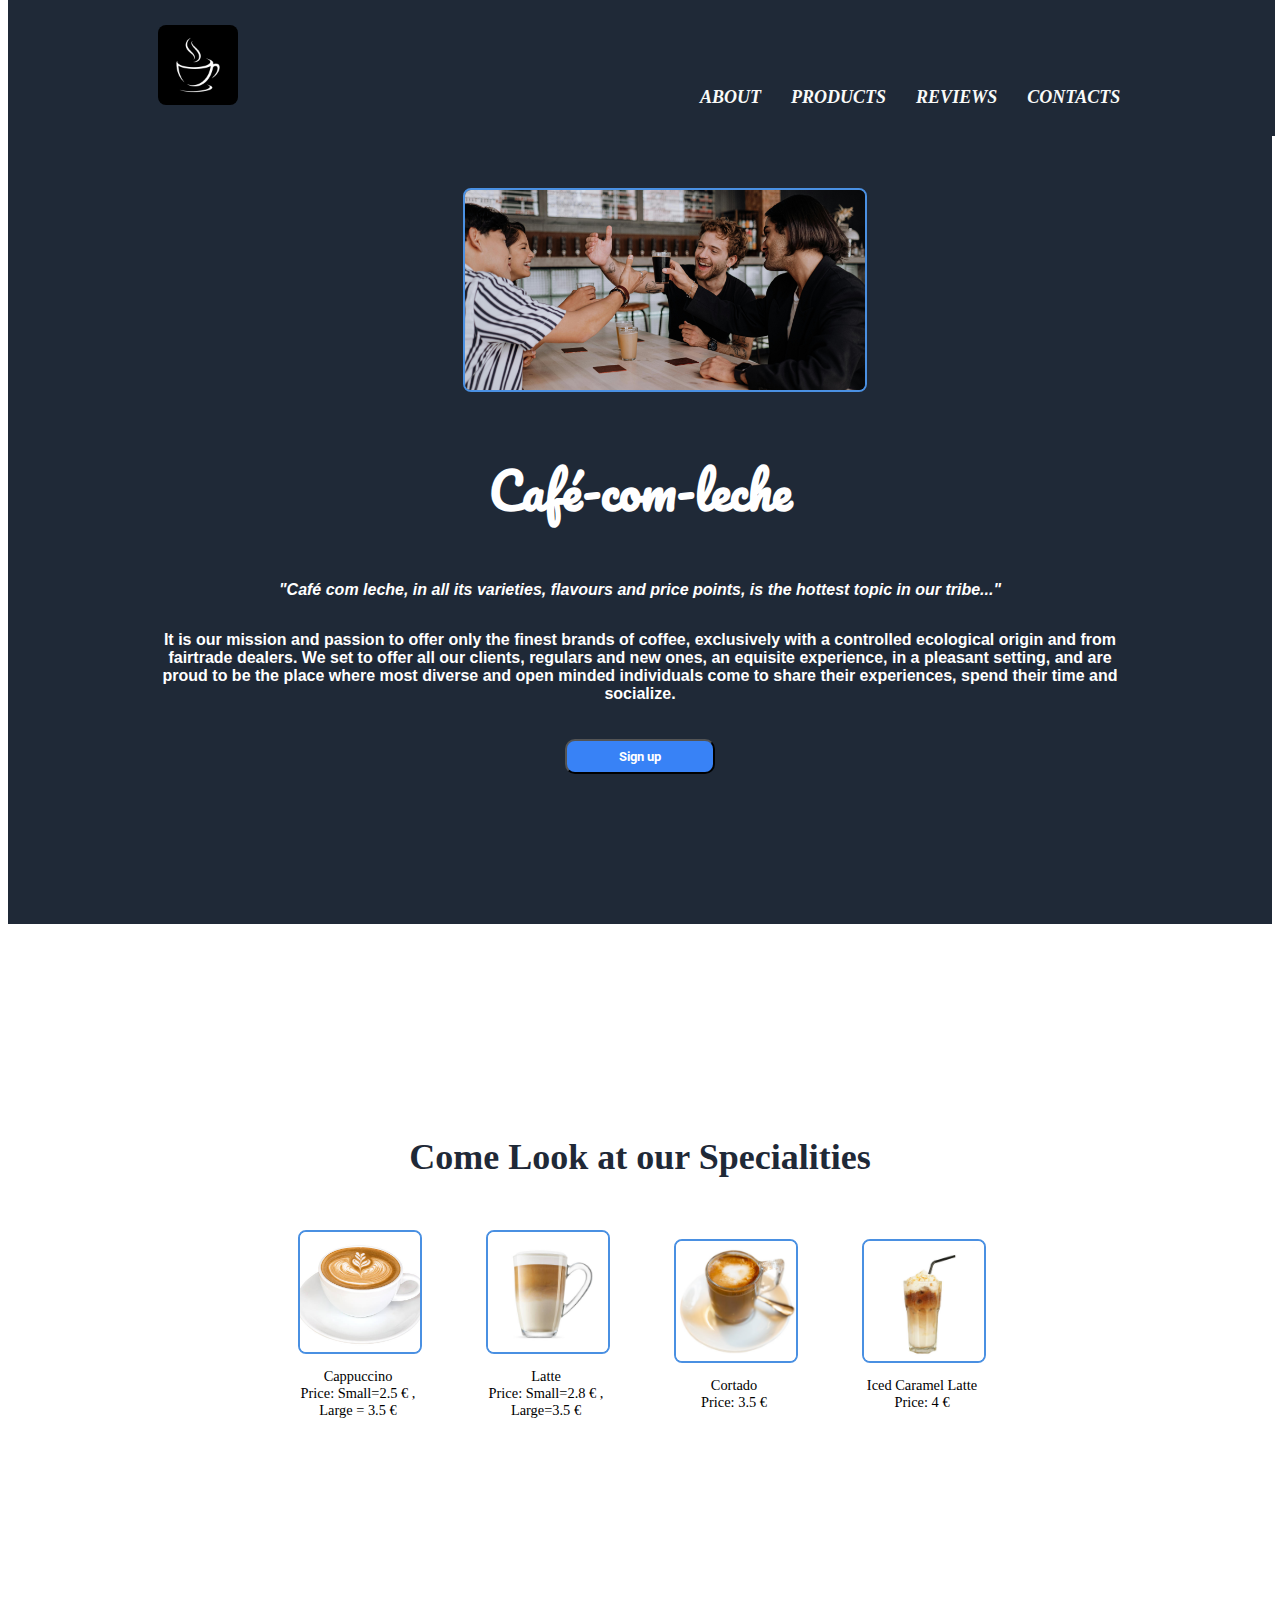
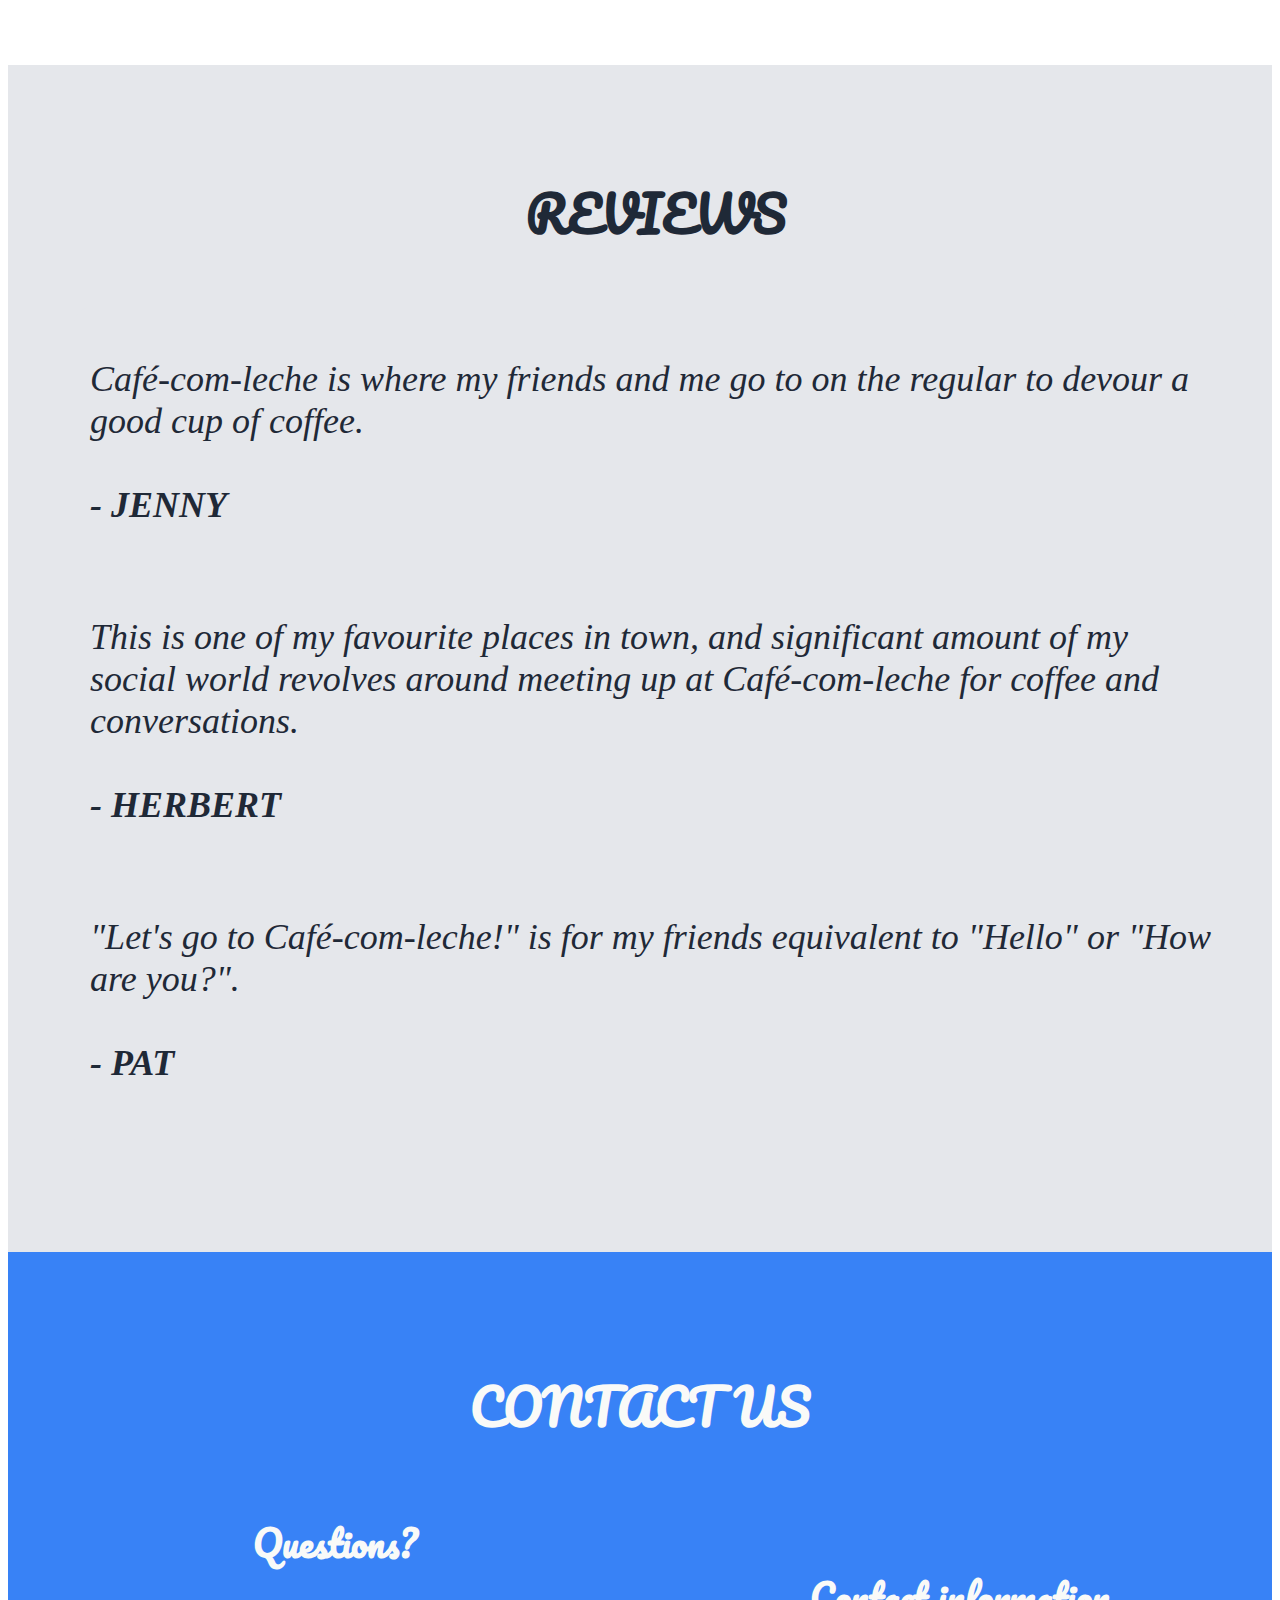
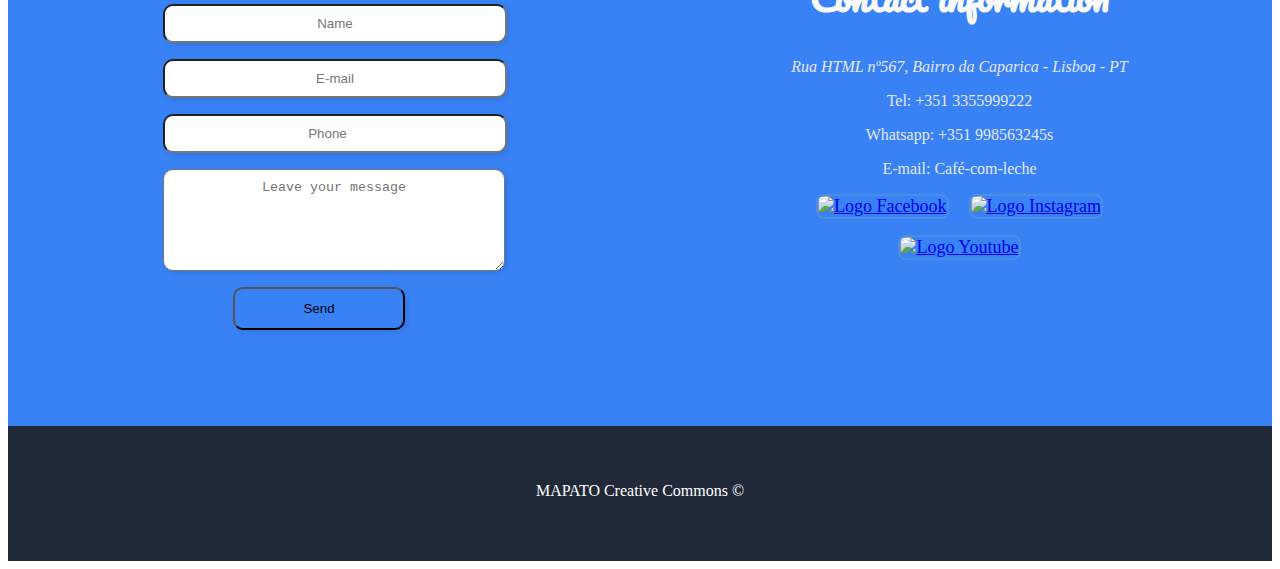
==== commit 7e59724b: "tomislav styling for responsivenes 01112024 morning before the meeting" ====
--- a/index.html
+++ b/index.html
@@ -24,15 +24,16 @@
                     <input type="checkbox" id="check">
                     <span class="menu">
                         <li><a href="#about">About</a></li>
-                        <li><a href="#info-section">Products</a></li>
-                        <li><a href="#reviews">Reviews</a></li>
-                        <li><a href="#contacts">Contacts</a></li>
+                        <li><a href="#second">Products</a></li>
+                        <li><a href="#third">Reviews</a></li>
+                        <li><a href="#fourth">Contacts</a></li>
                         <label for="check" class="close-menu"><i class="fas fa-times"></i></label>
                     </span>
                     <label for="check" class="open-menu"><i class="fas fa-bars"></i></label>    
                 </ul>
             </nav>
         </div>
+        
     </header>
     <main>
         <section id="about" class="about">
@@ -45,15 +46,13 @@
                             "Café com leche, in all its varieties, flavours and price points, is the hottest topic in our tribe..."
                             </em>
                         </p>
-                        <p>Lorem ipsum dolor sit amet consectetur adipisicing elit. Recusandae id itaque autem veritatis
-                            accusantium quod fuga labore nesciunt illum consequatur, quos, delectus, dignissimos fugiat
-                            quisquam suscipit? Culpa iure dolores omnis.</p>
+                        <p>It is our mission and passion to offer only the finest brands of coffee, exclusively with a controlled ecological origin and from fairtrade dealers. We set to offer all our clients, regulars and new ones, an equisite experience, in a pleasant setting, and are proud to be the place where most diverse and open minded individuals come to share their experiences, spend their time and socialize.</p>
                         <button type="button">Sign up</button>
                     </div>
                     <img class="main-img" src="./images/pexels-cottonbro-5529903.jpg" alt="friends having a cup of cofee in a cafe">
                 </span>
             </div>
-
+            <span id="second"></span>
         </section>
         <section id="info-section" class="info-section">
             <h2>Come Look at our Specialities</h2>
@@ -75,29 +74,35 @@
                     <figcaption>Iced Caramel Latte<br> Price: 4 &euro;</figcaption>
                 </figure>
             </div>
+            <span id="third"></span>
         </section>
         <section id="reviews" class="reviews">
             <div class="container">
                 <h2>REVIEWS</h2>
                 <div style="background-color:#E5E7EB;">
+                    
+                    <p>
+                        Café-com-leche is where my friends and me go to on the regular to devour a good cup of coffee.
+                        <br>
+                        <br><b>- JENNY</b>
+                    </p>
+                    <br>
                     <p>
                         This is one of my favourite places in town, and significant amount of my social world revolves around meeting up at Café-com-leche for coffee and conversations.
                         <br>
                         <br><b>- HERBERT</b>
                     </p>
-                    <p>
-                        Café-com-leche is where my friends and me go to on the regular to devour a good cup of coffee.
-                        <br>
-                        <br><b>- JENNY</b>
-                    </p>
+                    <br>
                     <p>
                         "Let's go to Café-com-leche!" is for my friends equivalent to "Hello" or "How are you?".
                         <br>
                         <br><b>- PAT</b>
                     </p>
-                </div>
-
-            </div>
+                    <br>
+                </div>
+
+            </div>
+            <span id="fourth"></span>
         </section>
         <section id="contacts" class="contacts">
             <h1>CONTACT US</h1>
@@ -142,7 +147,7 @@
                 </div>
         </section>
         <footer>
-            <p>Copyright ©</p>
+            <p>MAPATO Creative Commons ©</p>
         </footer>
 
     </main>
--- a/style.css
+++ b/style.css
@@ -13,7 +13,7 @@
     background-color: #1f2937;
     position: fixed;
     top: 0;
-    width: 100%;
+    width: 99%;
 }
 
 header div {
@@ -50,7 +50,6 @@
     align-items: center;
     list-style: none;
     position: relative;
-    /* background-color: var(--color2); */
     padding: 12px 20px;
     margin-top: 50px;
     font-style: italic;
@@ -455,7 +454,7 @@
     .open-menu, .close-menu {display: block;}
     
     
-    #check:checked ~ .menu {right: 0; margin-bottom: 20rem}
+    #check:checked ~ .menu {right: 0;}
     #check:checked ~ .fa-times {background-color: rgba(0, 0, 0, 0.1); opacity: 0; }
     
     .about span{
@@ -467,18 +466,18 @@
     section {
         padding-top: 50vh;
     }
-    .info-section {
+    /* .info-section {
         padding-top: 16rem;
-    }
+    } */
     .scroll-Container {
         flex-direction: row;
         flex-flow: row wrap;
     }
-    .reviews {
+   /*  .reviews {
         padding-top: 15rem;
-    }
+    } */
     .contacts {
-        padding-top: 16rem;
+        padding-top: 12rem;
     }
     .last-container{
         display: flex;
--- a/style.css
+++ b/style.css
@@ -13,7 +13,7 @@
     background-color: #1f2937;
     position: fixed;
     top: 0;
-    width: 100%;
+    width: 99%;
 }
 
 header div {
@@ -50,7 +50,6 @@
     align-items: center;
     list-style: none;
     position: relative;
-    /* background-color: var(--color2); */
     padding: 12px 20px;
     margin-top: 50px;
     font-style: italic;
@@ -455,7 +454,7 @@
     .open-menu, .close-menu {display: block;}
     
     
-    #check:checked ~ .menu {right: 0; margin-bottom: 20rem}
+    #check:checked ~ .menu {right: 0;}
     #check:checked ~ .fa-times {background-color: rgba(0, 0, 0, 0.1); opacity: 0; }
     
     .about span{
@@ -467,18 +466,18 @@
     section {
         padding-top: 50vh;
     }
-    .info-section {
+    /* .info-section {
         padding-top: 16rem;
-    }
+    } */
     .scroll-Container {
         flex-direction: row;
         flex-flow: row wrap;
     }
-    .reviews {
+   /*  .reviews {
         padding-top: 15rem;
-    }
+    } */
     .contacts {
-        padding-top: 16rem;
+        padding-top: 12rem;
     }
     .last-container{
         display: flex;
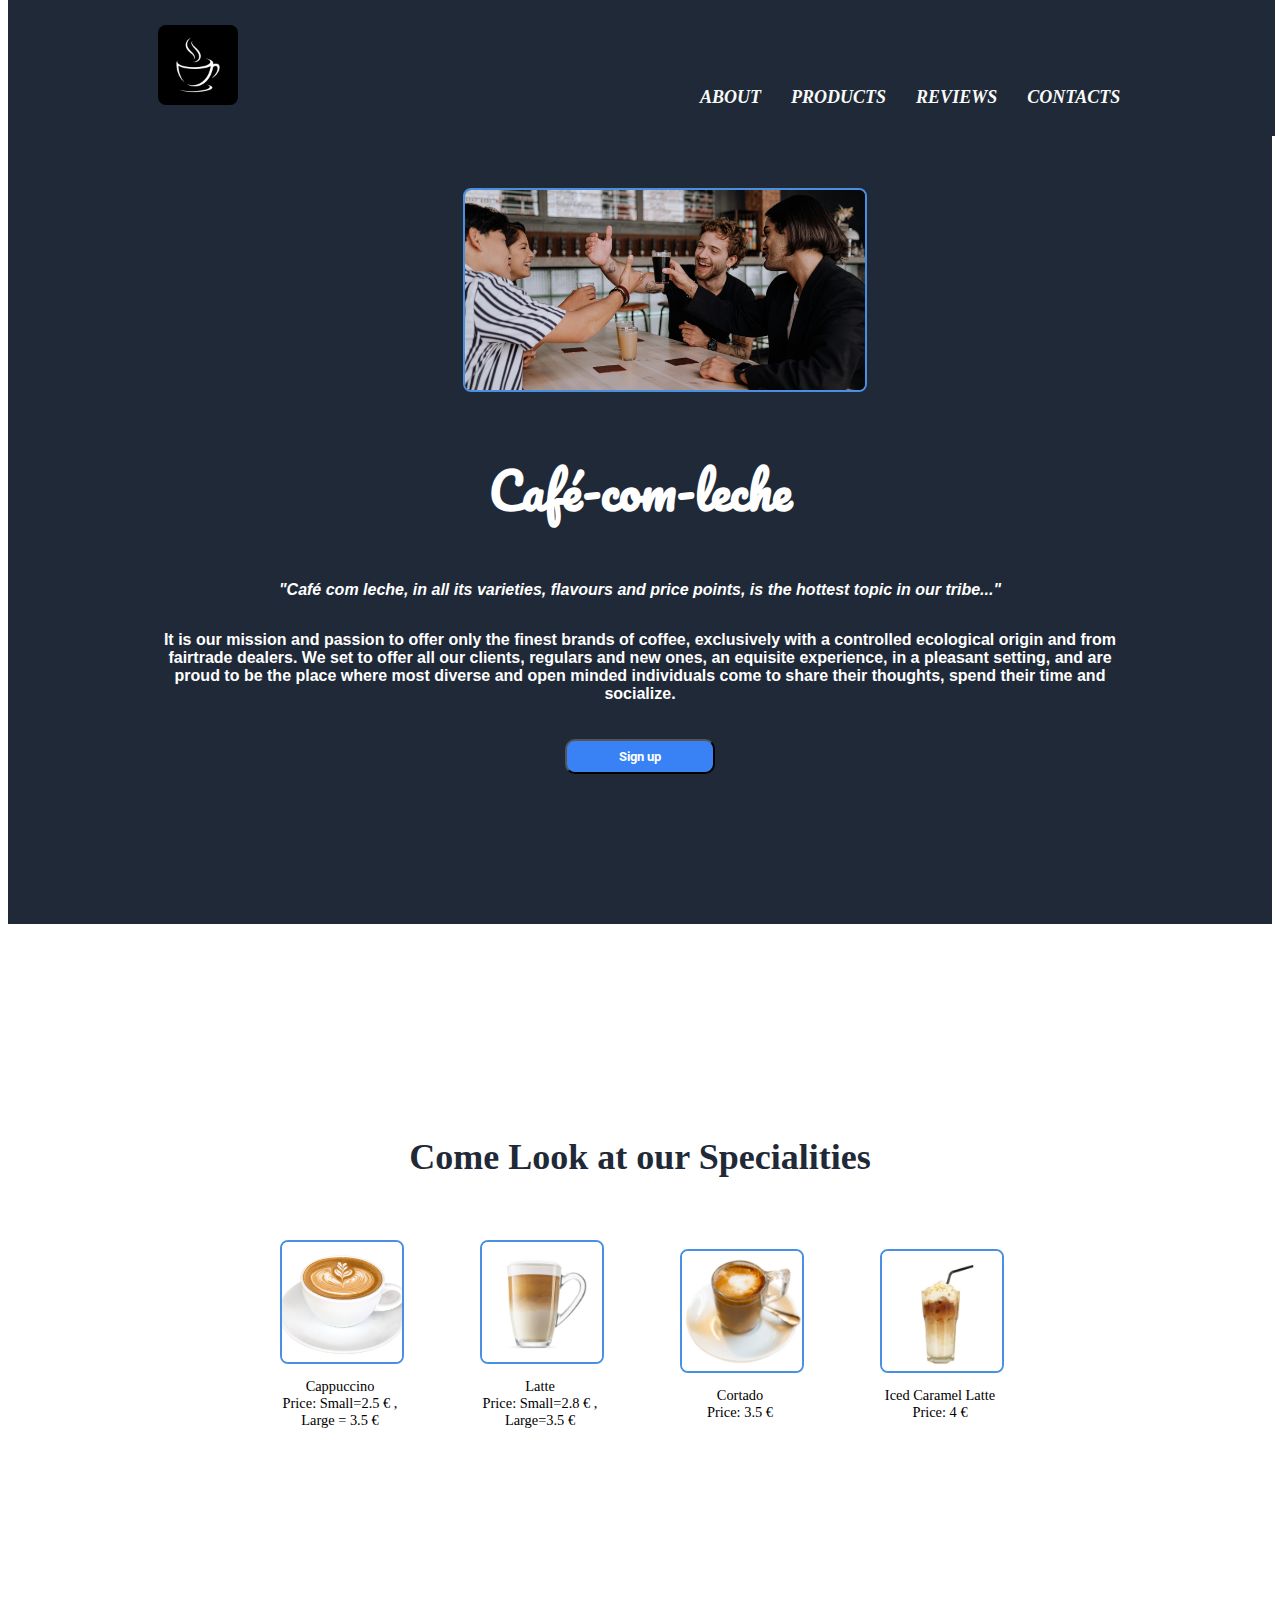
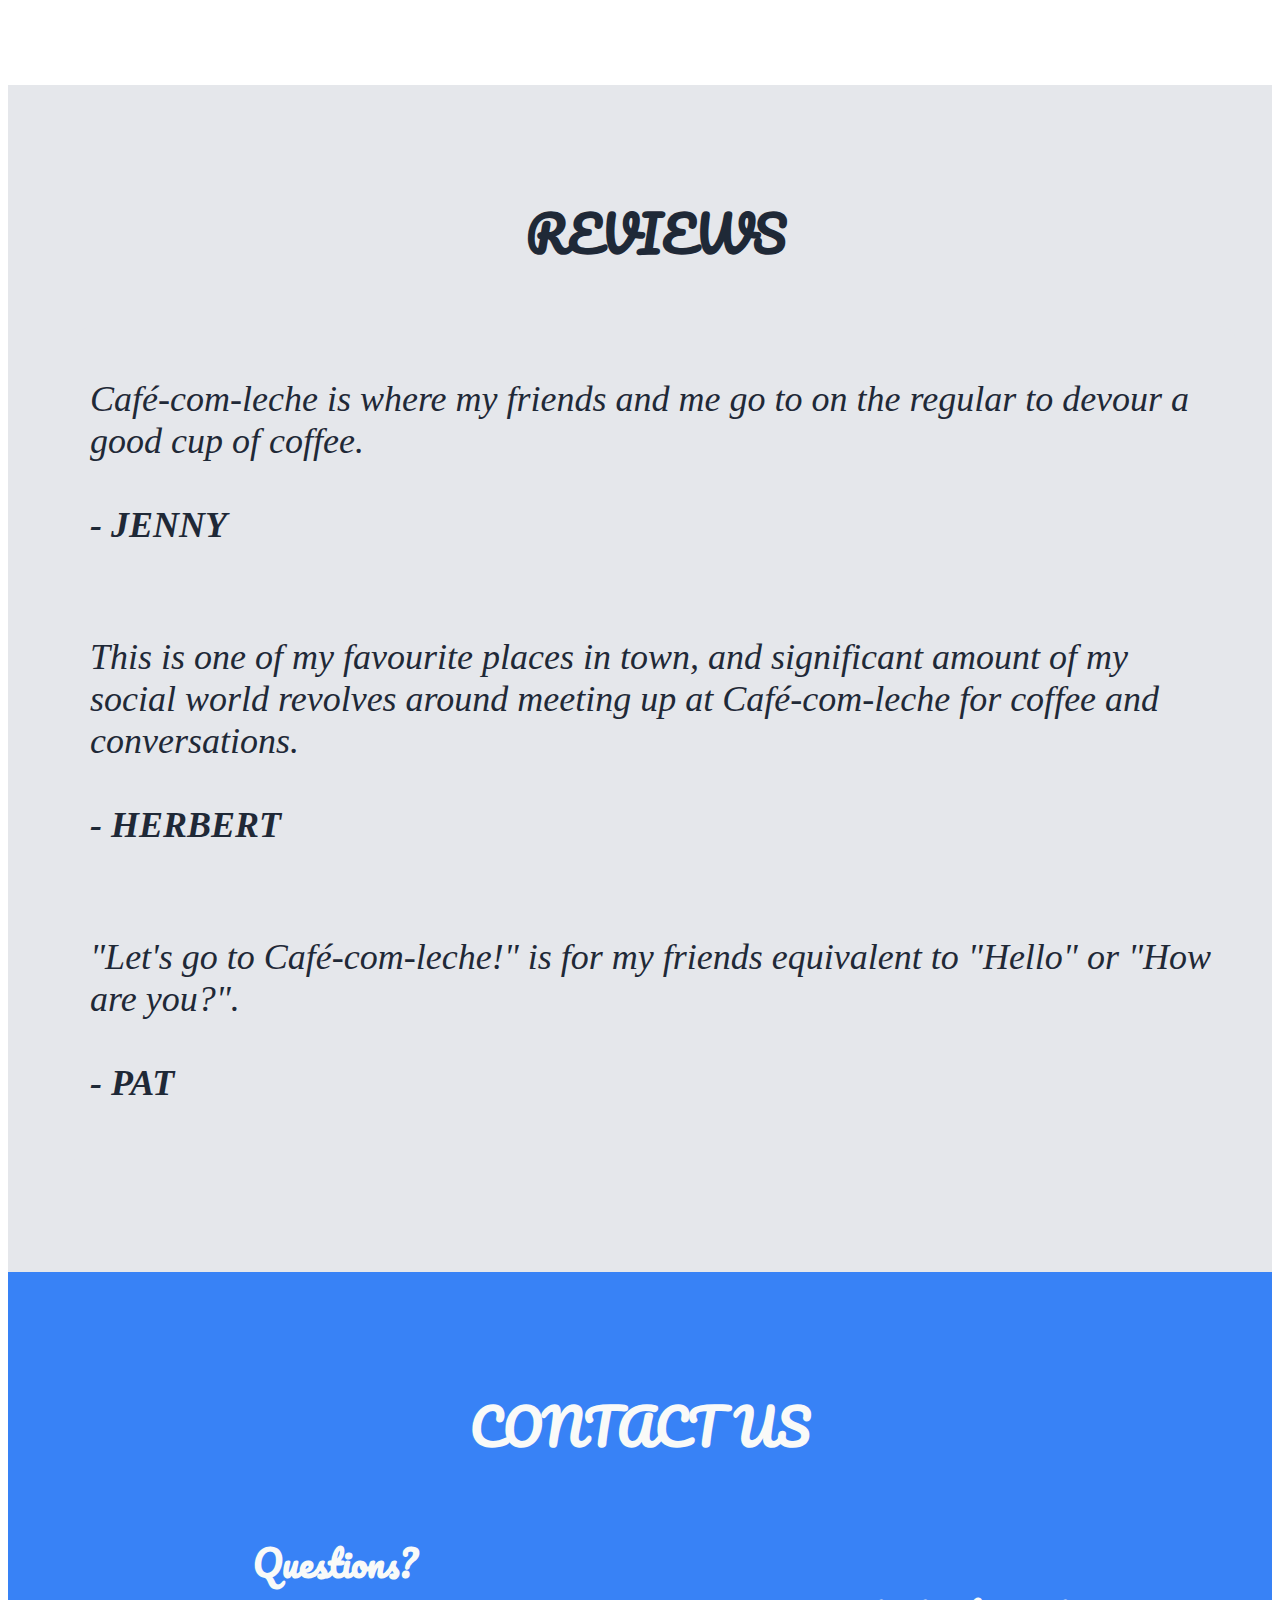
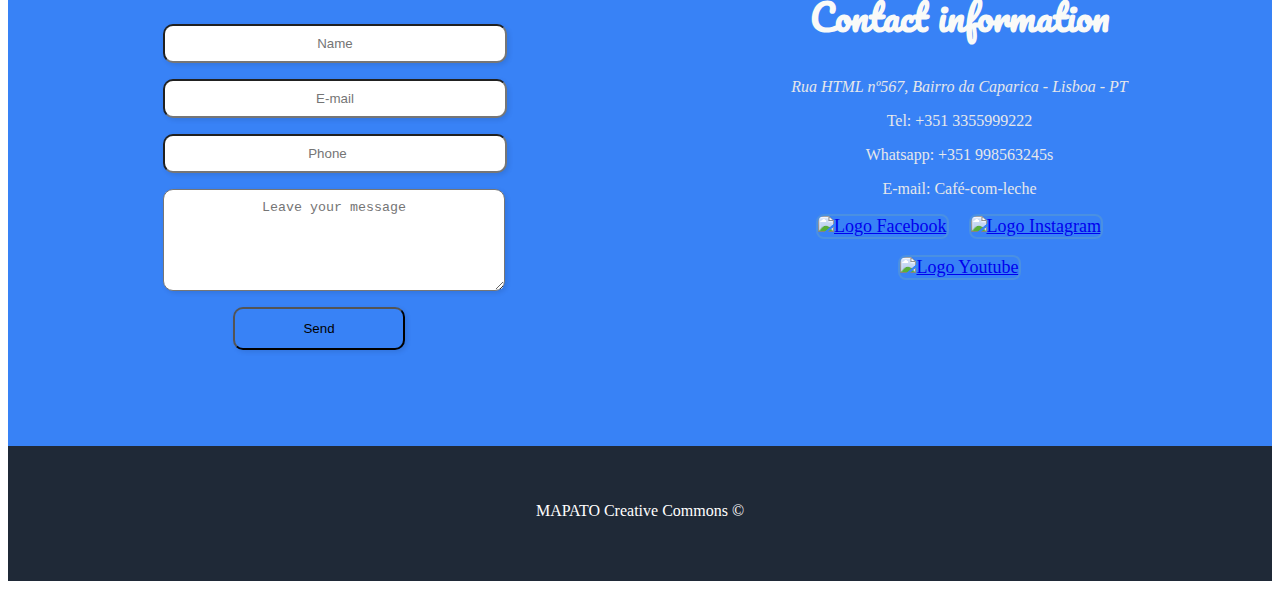
==== commit d36a40ff: "Merge branch 'main' into tom-ham-thu" ====
--- a/index.html
+++ b/index.html
@@ -46,7 +46,7 @@
                             "Café com leche, in all its varieties, flavours and price points, is the hottest topic in our tribe..."
                             </em>
                         </p>
-                        <p>It is our mission and passion to offer only the finest brands of coffee, exclusively with a controlled ecological origin and from fairtrade dealers. We set to offer all our clients, regulars and new ones, an equisite experience, in a pleasant setting, and are proud to be the place where most diverse and open minded individuals come to share their experiences, spend their time and socialize.</p>
+                        <p>It is our mission and passion to offer only the finest brands of coffee, exclusively with a controlled ecological origin and from fairtrade dealers. We set to offer all our clients, regulars and new ones, an equisite experience, in a pleasant setting, and are proud to be the place where most diverse and open minded individuals come to share their thoughts, spend their time and socialize.</p>
                         <button type="button">Sign up</button>
                     </div>
                     <img class="main-img" src="./images/pexels-cottonbro-5529903.jpg" alt="friends having a cup of cofee in a cafe">
@@ -226,6 +226,18 @@
                     <img src="./images/iced caramel latte.jpg" alt="caramel">
                     <figcaption>Iced Caramel Latte<br> Price: 4 &euro;</figcaption>
                 </figure>
+                <figure>
+                    <img src="./images/espresso.jpg" alt="Espresso">
+                    <figcaption>Espresso<br> Price: 4.2 &euro;</figcaption>
+                </figure>
+                <figure>
+                    <img src="./images/Americano.jpg" alt="Americano">
+                    <figcaption>Americano<br> Price: 2.5 &euro;</figcaption>
+                </figure>
+                <figure>
+                    <img src="./images/Croissant.jpg" alt="Croissant">
+                    <figcaption>Croissant Sandwiches <br> Price: 4 &euro;</figcaption>
+                </figure>
             </div>
         </section>
         <section id="reviews" class="reviews">
--- a/style.css
+++ b/style.css
@@ -187,11 +187,14 @@
 .scroll-Container {
     display: flex;
     flex-direction: row;
-    justify-content: center;
-    gap: 0.25em;
+    justify-content: flex-start;
+    gap: 1em;
     align-items: center;
-    /* overflow-x: auto;
-    scroll-snap-type: x mandatory; */
+
+    /* overflow-x: auto; */
+    /* scroll-snap-type: x mandatory; */
+    padding:10px;
+
 
 }
 
@@ -451,6 +454,27 @@
     }
     .menu li {margin-top: 10px;}
     .menu li a {padding: 5px;}
+    .menu li a {
+        display: inline-block;
+        text-decoration: none;
+        color: #F9FAF8;
+        text-align: center;
+        transition: 0.15s ease-in-out;
+        position: relative;
+        text-transform: uppercase;
+    }
+    
+    .menu li a::after {
+        content: "";
+        position: absolute;
+        bottom: 0;
+        left: 0;
+        width: 0;
+        height: 1px;
+        background-color: #F9FAF8;
+        transition: 0.4s ease-in-out;
+    }
+    .menu li a:hover:after {width: 100%;}
     .open-menu, .close-menu {display: block;}
     
     
@@ -492,6 +516,11 @@
         margin-left: 0;
     }
    
+}
+@media(max-width: 830px){
+    .about-span, .info-section, .reviews, .contacts {
+        margin-top: 33rem;
+    }
 }
 @media(max-width: 610px){
     .cofee-cup-logo {
@@ -518,6 +547,27 @@
     }
     .menu li {margin-top: 10px;}
     .menu li a {padding: 5px;}
+    .menu li a {
+        display: inline-block;
+        text-decoration: none;
+        color: #F9FAF8;
+        text-align: center;
+        transition: 0.15s ease-in-out;
+        position: relative;
+        text-transform: uppercase;
+    }
+    
+    .menu li a::after {
+        content: "";
+        position: absolute;
+        bottom: 0;
+        left: 0;
+        width: 0;
+        height: 1px;
+        background-color: #F9FAF8;
+        transition: 0.4s ease-in-out;
+    }
+    .menu li a:hover:after {width: 100%;}
     .open-menu, .close-menu {display: block;}
     
     
@@ -531,6 +581,52 @@
         left: 25px;
         top: 25px;
     }
+    
+    .menu {
+        flex-direction: column;
+        align-items: center;
+        justify-content: center;
+        width: 100%;
+        height: 100vh;
+        position: fixed;
+        top: 0;
+        right: -200%;
+        z-index: 100;
+        background-color: #1f2937;
+        height: calc(100vh - 35rem);
+        object-fit: cover;
+        transition: all 0.2s ease-in-out;
+        gap: 1px;
+    }
+    .menu li {margin-top: 10px;}
+    .menu li a {padding: 5px;}
+    .menu li a {
+        display: inline-block;
+        text-decoration: none;
+        color: #F9FAF8;
+        text-align: center;
+        transition: 0.15s ease-in-out;
+        position: relative;
+        text-transform: uppercase;
+    }
+    
+    .menu li a::after {
+        content: "";
+        position: absolute;
+        bottom: 0;
+        left: 0;
+        width: 0;
+        height: 1px;
+        background-color: #F9FAF8;
+        transition: 0.4s ease-in-out;
+    }
+    .menu li a:hover:after {width: 100%;}
+    .open-menu, .close-menu {display: block;}
+    
+    
+    #check:checked ~ .menu {right: 0;}
+    #check:checked ~ .fa-times {background-color: rgba(0, 0, 0, 0.1); opacity: 0; }    
+
     .scroll-Container{
         scroll-snap-type: none;
         overflow-x: none;
@@ -551,8 +647,57 @@
     .reviews p {
         font-size: 25px;
     }
-}
-@media(max-width: 400px){
+    .about-span {
+        margin-top: 15rem;
+    }
+}
+/* @media(max-width: 400px){
+    
+    .menu {
+        flex-direction: column;
+        align-items: center;
+        justify-content: center;
+        width: 100%;
+        height: 100vh;
+        position: fixed;
+        top: 0;
+        right: -200%;
+        z-index: 100;
+        background-color: #1f2937;
+        height: calc(100vh - 30rem);
+        object-fit: cover;
+        transition: all 0.2s ease-in-out;.menu li a {
+            display: inline-block;
+            text-decoration: none;
+            color: #F9FAF8;
+            text-align: center;
+            transition: 0.15s ease-in-out;
+            position: relative;
+            text-transform: uppercase;
+        }
+        
+        .menu li a::after {
+            content: "";
+            position: absolute;
+            bottom: 0;
+            left: 0;
+            width: 0;
+            height: 1px;
+            background-color: #F9FAF8;
+            transition: 0.4s ease-in-out;
+        }
+        .menu li a:hover:after {width: 100%;}
+        gap: 1px;
+    }
+    .menu li {margin-top: 10px;}
+    .menu li a {padding: 5px;}
+
+    .open-menu, .close-menu {display: block;}
+    
+    
+    #check:checked ~ .menu {right: 0;}
+    #check:checked ~ .fa-times {background-color: rgba(0, 0, 0, 0.1); opacity: 0; }    
+
     .about span img {
     
         left: 50px;
@@ -563,9 +708,14 @@
     form input, form textarea {
         width: 200px;
     }
-    
-}
-
+    .scroll-Container, .contacts, .about-span {
+        padding-top: 15rem;
+    }
+    .about-span {
+        margin-top: 11rem;
+    }
+}
+ */
 
 
 /* .container {
@@ -880,4 +1030,6 @@
     width: 100%;
     padding-top: 1rem;
     padding-bottom: 1rem;    
-} */+
+}
+
--- a/style.css
+++ b/style.css
@@ -187,11 +187,14 @@
 .scroll-Container {
     display: flex;
     flex-direction: row;
-    justify-content: center;
-    gap: 0.25em;
+    justify-content: flex-start;
+    gap: 1em;
     align-items: center;
-    /* overflow-x: auto;
-    scroll-snap-type: x mandatory; */
+
+    /* overflow-x: auto; */
+    /* scroll-snap-type: x mandatory; */
+    padding:10px;
+
 
 }
 
@@ -451,6 +454,27 @@
     }
     .menu li {margin-top: 10px;}
     .menu li a {padding: 5px;}
+    .menu li a {
+        display: inline-block;
+        text-decoration: none;
+        color: #F9FAF8;
+        text-align: center;
+        transition: 0.15s ease-in-out;
+        position: relative;
+        text-transform: uppercase;
+    }
+    
+    .menu li a::after {
+        content: "";
+        position: absolute;
+        bottom: 0;
+        left: 0;
+        width: 0;
+        height: 1px;
+        background-color: #F9FAF8;
+        transition: 0.4s ease-in-out;
+    }
+    .menu li a:hover:after {width: 100%;}
     .open-menu, .close-menu {display: block;}
     
     
@@ -492,6 +516,11 @@
         margin-left: 0;
     }
    
+}
+@media(max-width: 830px){
+    .about-span, .info-section, .reviews, .contacts {
+        margin-top: 33rem;
+    }
 }
 @media(max-width: 610px){
     .cofee-cup-logo {
@@ -518,6 +547,27 @@
     }
     .menu li {margin-top: 10px;}
     .menu li a {padding: 5px;}
+    .menu li a {
+        display: inline-block;
+        text-decoration: none;
+        color: #F9FAF8;
+        text-align: center;
+        transition: 0.15s ease-in-out;
+        position: relative;
+        text-transform: uppercase;
+    }
+    
+    .menu li a::after {
+        content: "";
+        position: absolute;
+        bottom: 0;
+        left: 0;
+        width: 0;
+        height: 1px;
+        background-color: #F9FAF8;
+        transition: 0.4s ease-in-out;
+    }
+    .menu li a:hover:after {width: 100%;}
     .open-menu, .close-menu {display: block;}
     
     
@@ -531,6 +581,52 @@
         left: 25px;
         top: 25px;
     }
+    
+    .menu {
+        flex-direction: column;
+        align-items: center;
+        justify-content: center;
+        width: 100%;
+        height: 100vh;
+        position: fixed;
+        top: 0;
+        right: -200%;
+        z-index: 100;
+        background-color: #1f2937;
+        height: calc(100vh - 35rem);
+        object-fit: cover;
+        transition: all 0.2s ease-in-out;
+        gap: 1px;
+    }
+    .menu li {margin-top: 10px;}
+    .menu li a {padding: 5px;}
+    .menu li a {
+        display: inline-block;
+        text-decoration: none;
+        color: #F9FAF8;
+        text-align: center;
+        transition: 0.15s ease-in-out;
+        position: relative;
+        text-transform: uppercase;
+    }
+    
+    .menu li a::after {
+        content: "";
+        position: absolute;
+        bottom: 0;
+        left: 0;
+        width: 0;
+        height: 1px;
+        background-color: #F9FAF8;
+        transition: 0.4s ease-in-out;
+    }
+    .menu li a:hover:after {width: 100%;}
+    .open-menu, .close-menu {display: block;}
+    
+    
+    #check:checked ~ .menu {right: 0;}
+    #check:checked ~ .fa-times {background-color: rgba(0, 0, 0, 0.1); opacity: 0; }    
+
     .scroll-Container{
         scroll-snap-type: none;
         overflow-x: none;
@@ -551,8 +647,57 @@
     .reviews p {
         font-size: 25px;
     }
-}
-@media(max-width: 400px){
+    .about-span {
+        margin-top: 15rem;
+    }
+}
+/* @media(max-width: 400px){
+    
+    .menu {
+        flex-direction: column;
+        align-items: center;
+        justify-content: center;
+        width: 100%;
+        height: 100vh;
+        position: fixed;
+        top: 0;
+        right: -200%;
+        z-index: 100;
+        background-color: #1f2937;
+        height: calc(100vh - 30rem);
+        object-fit: cover;
+        transition: all 0.2s ease-in-out;.menu li a {
+            display: inline-block;
+            text-decoration: none;
+            color: #F9FAF8;
+            text-align: center;
+            transition: 0.15s ease-in-out;
+            position: relative;
+            text-transform: uppercase;
+        }
+        
+        .menu li a::after {
+            content: "";
+            position: absolute;
+            bottom: 0;
+            left: 0;
+            width: 0;
+            height: 1px;
+            background-color: #F9FAF8;
+            transition: 0.4s ease-in-out;
+        }
+        .menu li a:hover:after {width: 100%;}
+        gap: 1px;
+    }
+    .menu li {margin-top: 10px;}
+    .menu li a {padding: 5px;}
+
+    .open-menu, .close-menu {display: block;}
+    
+    
+    #check:checked ~ .menu {right: 0;}
+    #check:checked ~ .fa-times {background-color: rgba(0, 0, 0, 0.1); opacity: 0; }    
+
     .about span img {
     
         left: 50px;
@@ -563,9 +708,14 @@
     form input, form textarea {
         width: 200px;
     }
-    
-}
-
+    .scroll-Container, .contacts, .about-span {
+        padding-top: 15rem;
+    }
+    .about-span {
+        margin-top: 11rem;
+    }
+}
+ */
 
 
 /* .container {
@@ -880,4 +1030,6 @@
     width: 100%;
     padding-top: 1rem;
     padding-bottom: 1rem;    
-} */+
+}
+
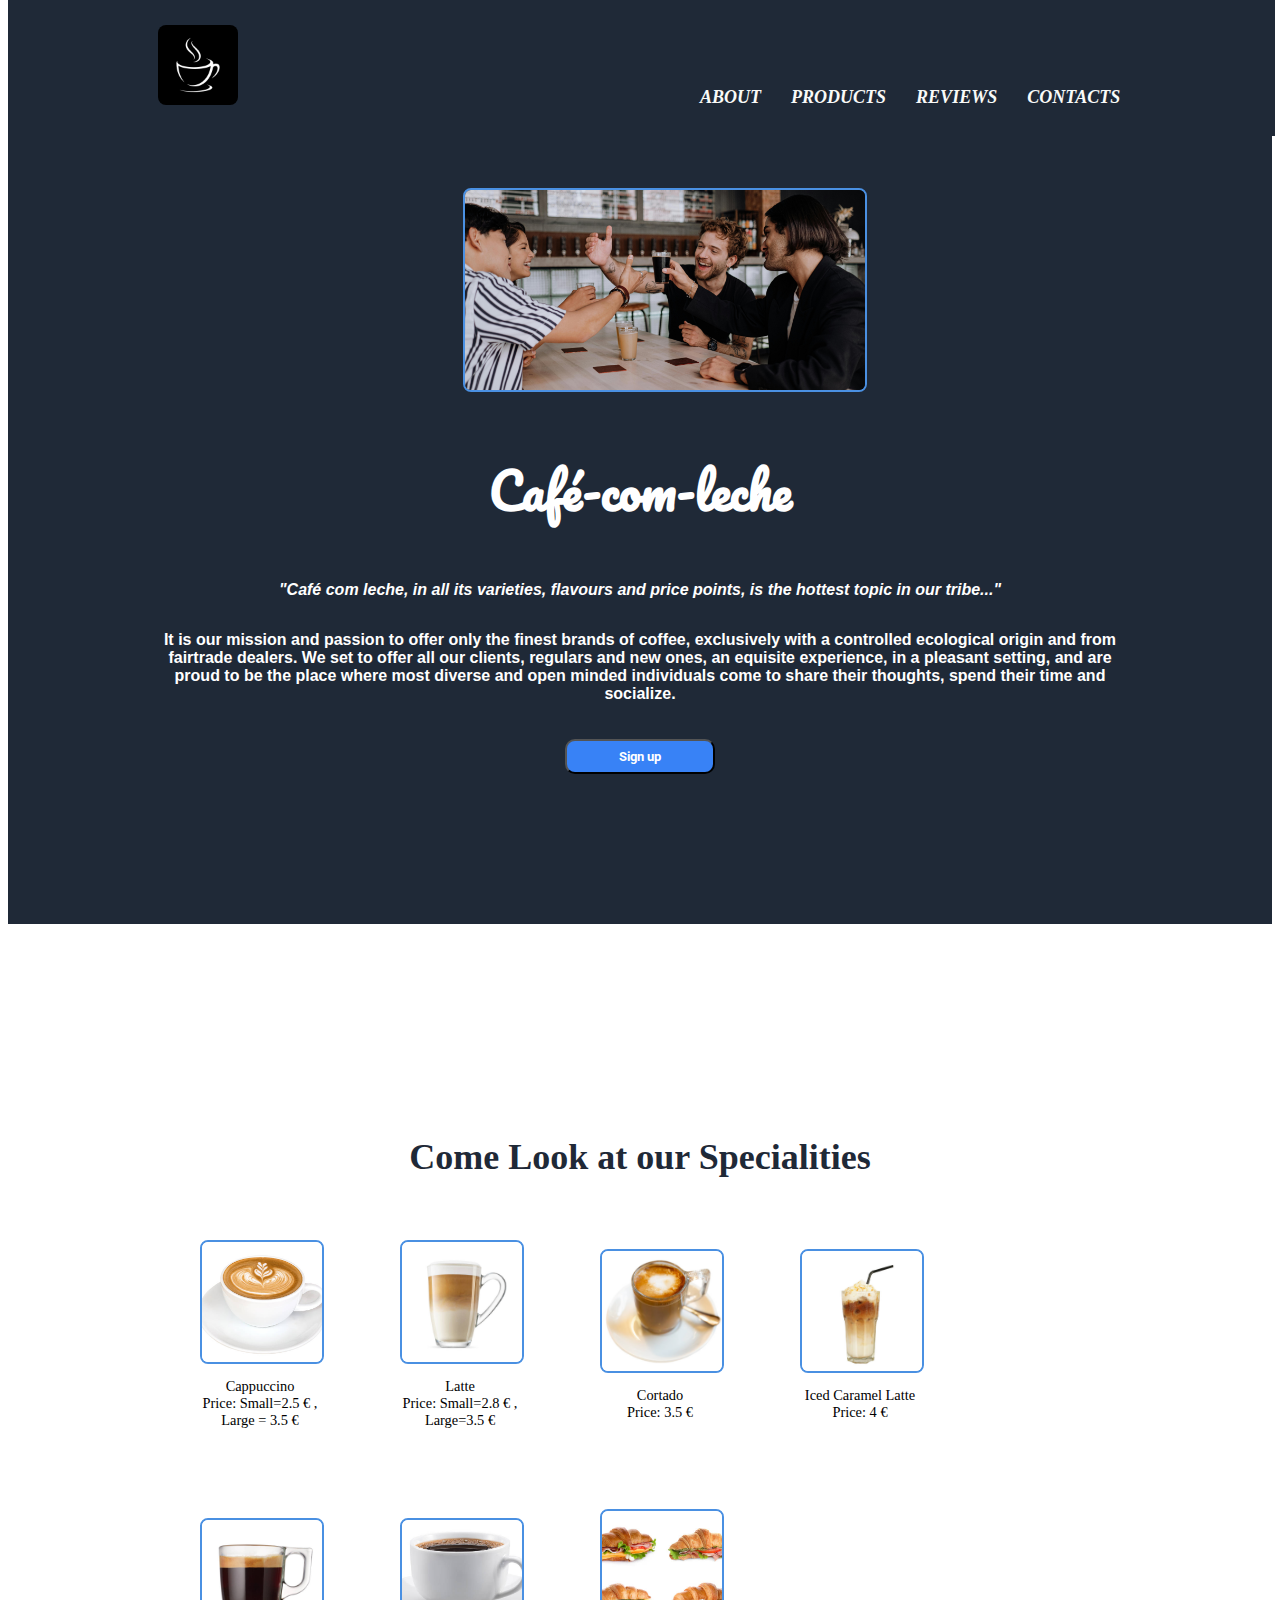
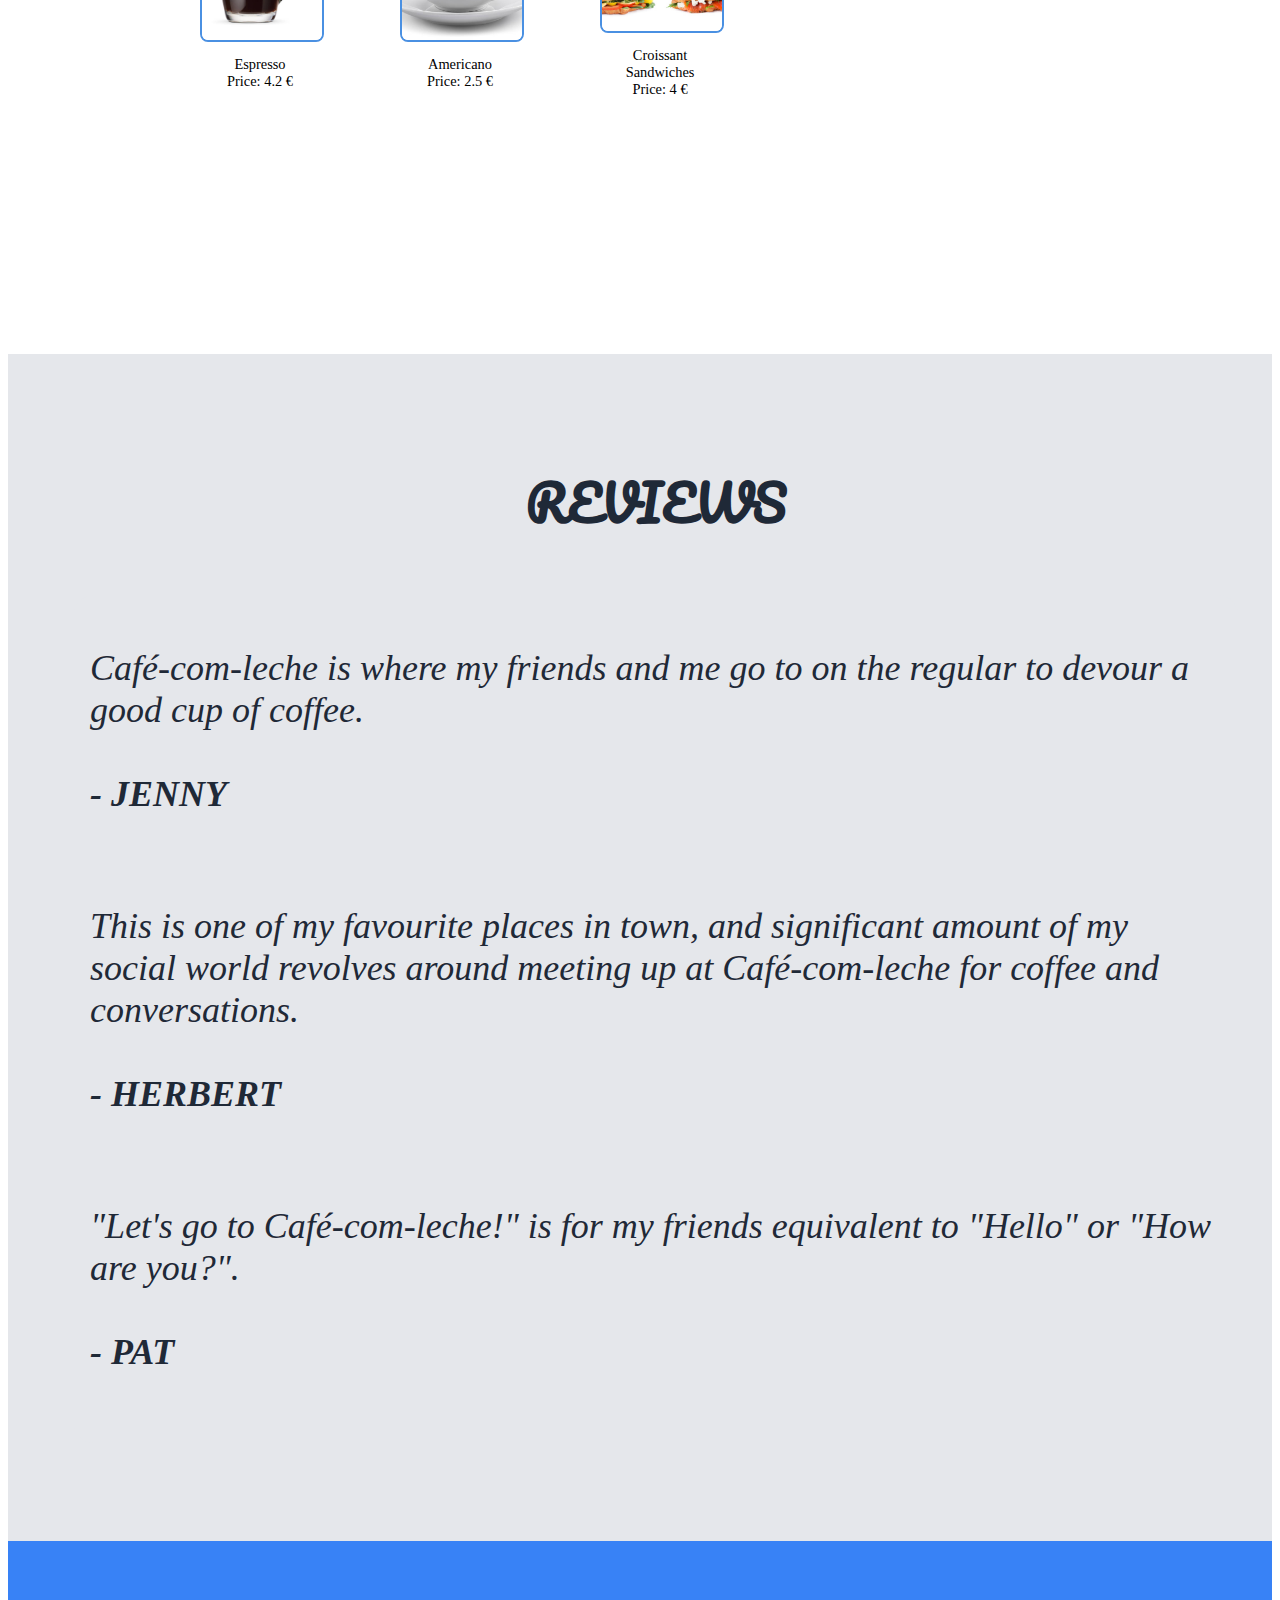
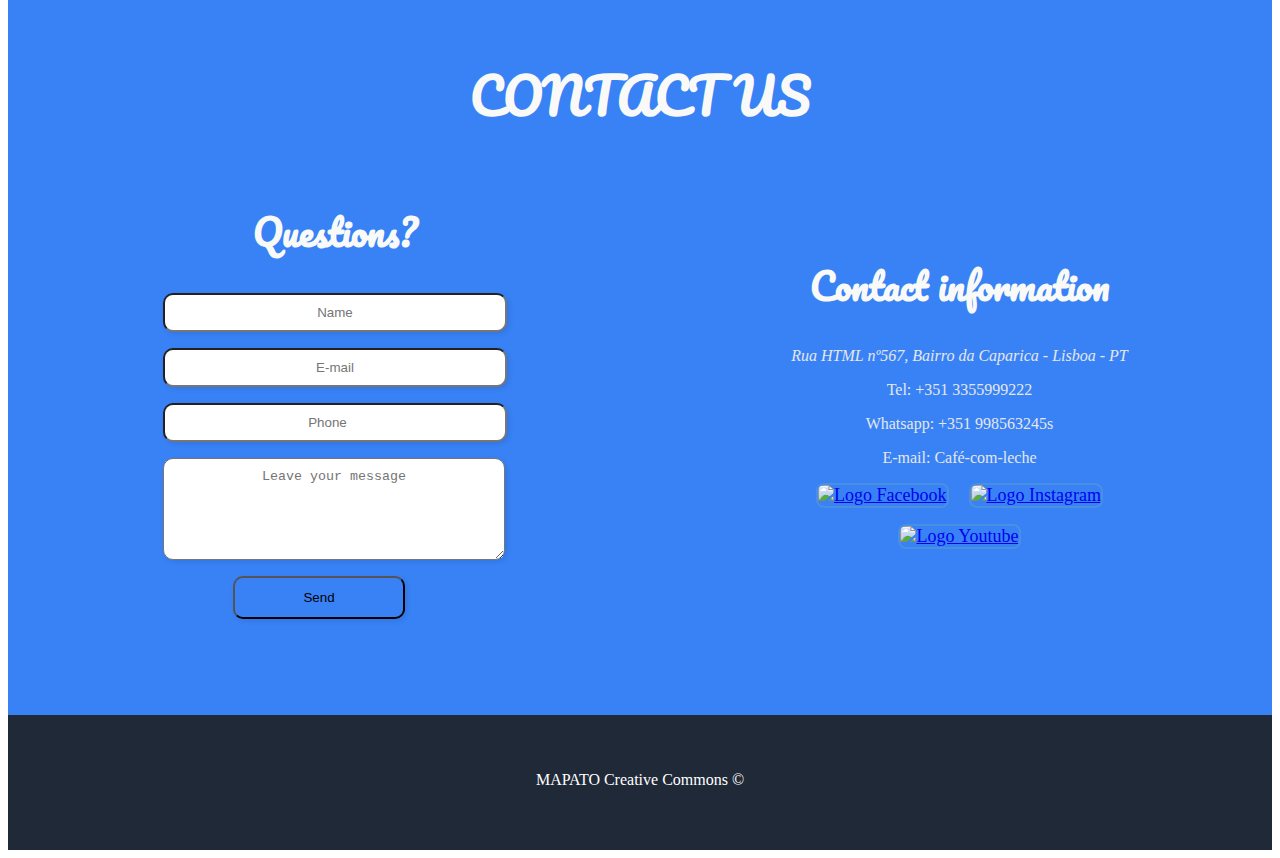
==== commit 21c4b626: "commented out code removed" ====
--- a/index.html
+++ b/index.html
@@ -20,7 +20,7 @@
             <nav>
                 <img src="./images/COPO.png" alt="cofee cup logo by vecteezy.com" class="cofee-cup-logo">
                 <ul class="nav-bar">
-                    <!-- <li class="logo"><a href="#"><img src="./images/COPO.png" alt="cofee cup logo by vecteezy.com" class="cofee-cup-logo"></a></li> -->
+                   
                     <input type="checkbox" id="check">
                     <span class="menu">
                         <li><a href="#about">About</a></li>
@@ -72,6 +72,18 @@
                 <figure>
                     <img src="./images/iced caramel latte.jpg" alt="caramel">
                     <figcaption>Iced Caramel Latte<br> Price: 4 &euro;</figcaption>
+                </figure>
+                <figure>
+                    <img src="./images/espresso.jpg" alt="Espresso">
+                    <figcaption>Espresso<br> Price: 4.2 &euro;</figcaption>
+                </figure>
+                <figure>
+                    <img src="./images/Americano.jpg" alt="Americano">
+                    <figcaption>Americano<br> Price: 2.5 &euro;</figcaption>
+                </figure>
+                <figure>
+                    <img src="./images/Croissant.jpg" alt="Croissant">
+                    <figcaption>Croissant Sandwiches <br> Price: 4 &euro;</figcaption>
                 </figure>
             </div>
             <span id="third"></span>
@@ -157,160 +169,3 @@
 
 
 
-<!-- <!DOCTYPE html>
-<html lang="en">
-
-<head>
-    <meta charset="UTF-8">
-    <meta name="viewport" content="width=device-width, initial-scale=1.0">
-    <link rel="stylesheet" href="./style.css">
-    <link rel="preconnect" href="https://fonts.googleapis.com">
-    <link rel="preconnect" href="https://fonts.gstatic.com" crossorigin>
-    <link
-        href="https://fonts.googleapis.com/css2?family=Pacifico&family=Roboto:ital,wght@0,100;0,300;0,400;0,500;0,700;0,900;1,100;1,300;1,400;1,500;1,700;1,900&display=swap"
-        rel="stylesheet">
-    <title>CONTACTS</title>
-</head>
-
-<body>
-    <header>
-        <div class="container">
-            <nav>
-                <img src="./images/COPO.png" alt="cofee cup logo by vecteezy.com" class="cofee-cup-logo">
-                <ul>
-                    <li><a href="#about">About</a></li>
-                    <li><a href="#info-section">Products</a></li>
-                    <li><a href="#reviews">Reviews</a></li>
-                    <li><a href="#contacts">Contacts</a></li>
-                </ul>
-            </nav>
-        </div>
-    </header>
-    <main>
-        <section id="about" class="about">
-            <div class="container">
-                <span>
-                    <div class="about-content">
-                        <h1>Café-com-leche</h1>
-                        <p>
-                            <em>
-                            "Café com leche, in all its varieties, flavours and price points, is the hottest topic in our tribe..."
-                            </em>
-                        </p>
-                        <p>Lorem ipsum dolor sit amet consectetur adipisicing elit. Recusandae id itaque autem veritatis
-                            accusantium quod fuga labore nesciunt illum consequatur, quos, delectus, dignissimos fugiat
-                            quisquam suscipit? Culpa iure dolores omnis.</p>
-                        <button type="button">Click Here</button>
-                    </div>
-                    <img src="./images/pexels-cottonbro-5529903.jpg" alt="">
-                </span>
-            </div>
-
-        </section>
-        <section id="info-section" class="info-section">
-            <h2>Come Look at our Specialities</h2>
-            <div class="scroll-Container">
-                <figure>
-                    <img src="./images/cappuccino.jpg" alt="cappuccino">
-                    <figcaption>Cappuccino<br>Price: Small=2.5 &euro; , Large = 3.5 &euro;</figcaption>
-                </figure>
-                <figure>
-                    <img src="./images/Latte.jpg" alt="Latte">
-                    <figcaption>Latte<br> Price: Small=2.8 &euro; , Large=3.5 &euro;</figcaption>
-                </figure>
-                <figure>
-                    <img src="./images/cortado.jpg" alt="Cortado">
-                    <figcaption>Cortado<br> Price: 3.5 &euro;</figcaption>
-                </figure>
-                <figure>
-                    <img src="./images/iced caramel latte.jpg" alt="caramel">
-                    <figcaption>Iced Caramel Latte<br> Price: 4 &euro;</figcaption>
-                </figure>
-                <figure>
-                    <img src="./images/espresso.jpg" alt="Espresso">
-                    <figcaption>Espresso<br> Price: 4.2 &euro;</figcaption>
-                </figure>
-                <figure>
-                    <img src="./images/Americano.jpg" alt="Americano">
-                    <figcaption>Americano<br> Price: 2.5 &euro;</figcaption>
-                </figure>
-                <figure>
-                    <img src="./images/Croissant.jpg" alt="Croissant">
-                    <figcaption>Croissant Sandwiches <br> Price: 4 &euro;</figcaption>
-                </figure>
-            </div>
-        </section>
-        <section id="reviews" class="reviews">
-            <div class="container">
-                <h2>REVIEWS</h2>
-                <div style="background-color:#E5E7EB;">
-                    <p>
-                        This is one of my favourite places in town, and significant amount of my social world revolves around meeting up at Café-com-leche for coffee and conversations.
-                        <br>
-                        <br><b>- HERBERT</b>
-                    </p>
-                    <p>
-                        Café-com-leche is where my friends and me go to on the regular to devour a good cup of coffee.
-                        <br>
-                        <br><b>- JENNY</b>
-                    </p>
-                    <p>
-                        Let's go to Café-com-leche is for my friends equivalent to "Hello" or "How are you?".
-                        <br>
-                        <br><b>- PAT</b>
-                    </p>
-                </div>
-
-            </div>
-        </section>
-        <section id="contacts" class="contacts">
-            <h1>CONTACT US</h1>
-            <div class="container">
-                <div class="questions">
-                    <h2>Questions?</h2>
-                    <form>
-                        <input type="text" placeholder="Name">
-                        <input type="text" placeholder="E-mail">
-                        <input type="number" placeholder="Phone">
-                        <textarea placeholder="Leave your message"></textarea>
-                        <button>Enviar</button>
-                    </form>
-                </div>
-                <div class="contact-methods">
-                    <h2>Contact information</h2>
-                    <address>Rua HTML nº567, Bairro da Caparica - Lisboa - PT</address>
-                    <p>Tel: +351 3355999222</p>
-                    <p>Whatsapp: +351 998563245s</p>
-                    <p>E-mail: Café-com-leche</p>
-                    <div class="social-media">
-                        <ul>
-                            <li>
-                                <a href="#">
-                                    <img src="https://cdn-icons-png.freepik.com/512/2504/2504903.png"
-                                        alt="Logo Facebook">
-                                </a>
-                            </li>
-                            <li>
-                                <a href="#">
-                                    <img src="https://cdn-icons-png.freepik.com/512/2111/2111463.png"
-                                        alt="Logo Instagram">
-                                </a>
-                            </li>
-                            <li>
-                                <a href="#" title="Acesse nosso canal no Youtube">
-                                    <img src="https://cdn-icons-png.freepik.com/512/3955/3955032.png"
-                                        alt="Logo Youtube">
-                                </a>
-                            </li>
-                    </div>
-                </div>
-        </section>
-        <footer>
-            <p>Copyright ©</p>
-        </footer>
-
-    </main>
-</body>
-
-</html>
- -->--- a/style.css
+++ b/style.css
@@ -36,13 +36,7 @@
 }
 
 
-/* nav ul {
-    display: flex;
-    gap: 16px;
-    list-style: none;
-    margin-top: 50px;
-    font-style: italic;
-} */
+
 .nav-bar {
     width: 100%;
     display: flex;
@@ -95,17 +89,12 @@
     display: none;
 }
 .open-menu {
-    /* top: 50%;
-    right: 20px;
-    transform: translateY(-50%); */
     top: 5px;
     right: 20px;
 }
 .close-menu {
     top: 80px;
     right: 154px;
-    /* top: 20px;
-    right: 20px; */
 }
 
 #check {display: none;}
@@ -190,9 +179,6 @@
     justify-content: flex-start;
     gap: 1em;
     align-items: center;
-
-    /* overflow-x: auto; */
-    /* scroll-snap-type: x mandatory; */
     padding:10px;
 
 
@@ -305,12 +291,7 @@
 
 }
 
-/* form {
-    display: flex;
-    flex-direction: column;
-    justify-content: center;
-    align-items: center;
-} */
+
 form input,
 form textarea,
 form button {
@@ -390,7 +371,7 @@
     padding-bottom: 10px; 
       
 }
-@media(max-width: 1330px){
+@media(max-width: 1420px){
     .about span {
       flex-direction: column;
       justify-content: center;
@@ -416,6 +397,17 @@
     .about-content button {
         margin-top: 20px;
     }
+    .scroll-Container {
+        display: flex;
+        flex-direction: row;
+        flex-wrap: wrap;
+        justify-content: flex-start;
+        gap: 1em;
+        align-items: center;
+        padding:10px;
+    
+    
+    }
     .last-container {
         display: flex;
         justify-content: center;
@@ -430,7 +422,7 @@
 @media(max-width: 1025px){
     .cofee-cup-logo {
         top: 50px;
-        /* right: -190%; */
+       
         left: 50px;
         z-index: 101;
     }
@@ -490,16 +482,12 @@
     section {
         padding-top: 50vh;
     }
-    /* .info-section {
-        padding-top: 16rem;
-    } */
+    
     .scroll-Container {
         flex-direction: row;
         flex-flow: row wrap;
     }
-   /*  .reviews {
-        padding-top: 15rem;
-    } */
+   
     .contacts {
         padding-top: 12rem;
     }
@@ -651,7 +639,7 @@
         margin-top: 15rem;
     }
 }
-/* @media(max-width: 400px){
+@media(max-width: 400px){
     
     .menu {
         flex-direction: column;
@@ -715,321 +703,6 @@
         margin-top: 11rem;
     }
 }
- */
-
-
-/* .container {
-    max-width: 1280px;
-    width: 100%;
-    margin: 0 auto;
-}
-
-
-
-
-header {
-    display: flex;
-    justify-content: space-between;
-    background-color: #1f2937;
-    position: fixed;
-    top: 0;
-    width: 99%;
-
-
-}
-
-header img {
-    border: none;
-
-}
-
-
-nav {
-    display: flex;
-    justify-content: space-between;
-}
-
-nav ul {
-    display: flex;
-    gap: 16px;
-    list-style: none;
-    margin-top: 50px;
-    font-style: italic;
-}
-
-nav ul a {
-    color: #E5e7eb;
-    font-size: 18px;
-    text-decoration: none;
-    font-weight: bold;
-
-}
-
-.about {
-
-    padding: 150px;
-    background-color: #1f2937;
-}
-
-.about h1 {
-    font-size: 48px;
-    font-weight: bolder;
-    font-family: Pacifico, cursive;
-
-}
-
-
-.about span {
-    display: flex;
-    color: white;
-    gap: 24px;
-    text-align: center;
-
-
-}
-
-.about span img {
-    width: 1168px;
-    height: 400px;
-    margin-left: 50px;
-    margin-top: 30px;
-
-}
-
-.about p {
-    text-align: start;
-    font-weight: bold;
-    font-family: Verdana, Geneva, Tahoma, sans-serif
-}
-
-.about button {
-    background-color: #3882f6;
-    padding: 8px 16px;
-    color: white;
-    display: flex;
-    justify-content: center;
-    text-align: center;
-    font-weight: bold;
-    display: inline-block;
-    font-family: "Roboto", serif;
-    width: 150px;
-    cursor: pointer;
-    border-radius: 10px;
-    display: flex;
-
-}
-
-
-
-
-.info-section {
-    text-align: center;
-
-    margin-top: 2em;
-    margin-left: 3rem;
-    margin-right: 0rem;
-    margin-bottom: 4em;
-    display: flex;
-    flex-direction: column;
-    justify-content: center;
-    padding: 150px;
-
-
-}
-
-.scroll-Container {
-    display: flex;
-    flex-direction: row;
-    justify-content: center;
-    gap: 0.25em;
-    align-items: center;
-    overflow-x: auto;
-    scroll-snap-type: x mandatory;
-
-}
-
-
-.random-info {
-    display: flex;
-    flex-direction: column;
-    justify-content: space-evenly;
-    align-items: center;
-}
-
-.info-section h2 {
-    font-size: 36px;
-    font-weight: 800;
-    color: #1f2937;
-    margin-bottom: 20px;
-
-
-}
-
-figure {
-
-    text-align: center;
-    scroll-snap-align: start;
-    flex: 0 0 auto;
-    width: 120px;
-    margin: 2em;
-}
-
-
-img {
-    width: 120px;
-    height: 120px;
-    object-fit: cover;
-    border: 2px solid #4a90e2;
-    border-radius: 8px;
-}
-
-figcaption {
-    font-size: 0.9em;
-    color: black;
-    margin-top: 10px;
-    max-width: 120px;
-}
-
-
-
-
-
-
-
-.reviews {
-    background-color: #e5e7eb;
-    padding: 50px;
-}
-
-.reviews p {
-    font-size: 36px;
-    font-style: italic;
-    color: #1F2937;
-
-}
-
-
-.reviews h2 {
-    margin-bottom: 50px;
-    text-align: center;
-    font-size: 48px;
-    color: #1F2937;
-    font-family: Pacifico, cursive;
-
-}
-
-.reviews h4 {
-    text-align: center;
-}
-
-.reviews div {
-    border-radius: 20px;
-    padding: 16px;
-    margin-bottom: 16px;
-
-}
-
-
-
-
-
-.contacts {
-    padding: 80px;
-    background-color: #3882f6;
-    color: #E5E7EB;
-    text-align: center;
-}
-
-.contacts h1 {
-    font-size: 48px;
-    color: #F9FAF8;
-    font-family: Pacifico, cursive;
-    text-align: center;
-}
-
-.contacts h2 {
-    font-size: 36px;
-    color: #F9FAF8;
-    font-family: Pacifico, cursive;
-
-}
-
-
-form input,
-form textarea,
-form button {
-    display: block;
-    width: 320px;
-    margin-bottom: 16px;
-    border-radius: 8px;
-    box-shadow: 2px 2px 5px rgba(0, 0, 0, 0.1);
-    padding: 10px;
-    border-radius: 10px;
-    text-align: center;
-}
-
-textarea {
-    height: 80px;
-
-}
-
-.contacts button {
-    background-color: #3882f6;
-    padding: 12px;
-    width: 50%;
-}
-
-
-.contact-methods li {
-    display: inline-block;
-    padding-bottom: 16px;
-    font-size: 18px;
-
-}
-
-.contact-methods {
-    margin-left: 200px;
-}
-
-
-.contact-methods img {
-    height: 30px;
-    width: 30px;
-    margin-right: 16px;
-}
-
-.contacts .container {
-    display: flex;
-    gap: 20px;
-
-   
-}
-
-.questions {
-    padding-left: 150px;
-}
-
-.questions button {
-    margin-left: 70px;
-}
-
-.social-media {
-    padding-right: 24px;
-}
-
-
-
-
-footer {
-    background-color: #1f2937;
-    display: flex;
-    justify-content: center;
-    align-items: center;
-    color: white;
-    max-width: 1560px;
-    width: 100%;
-    padding-top: 1rem;
-    padding-bottom: 1rem;    
-
-}
-
+
+
+
